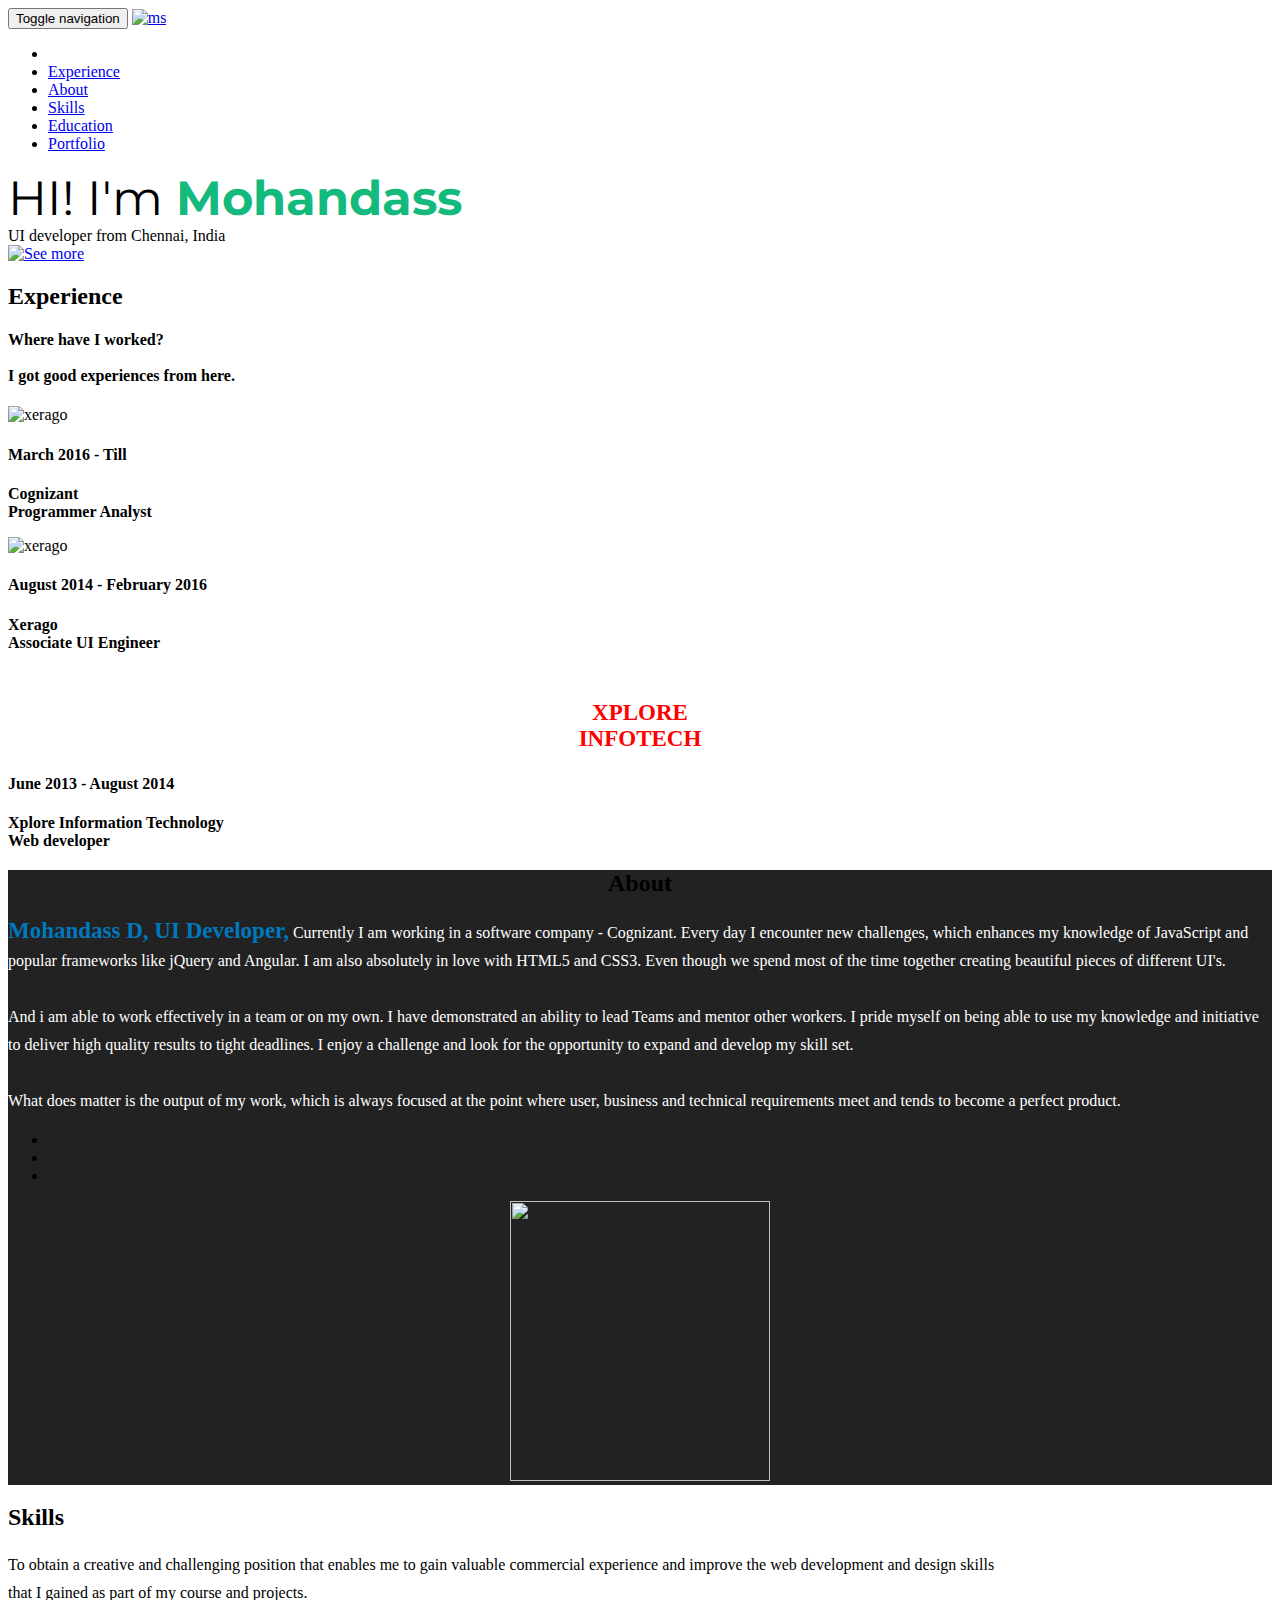
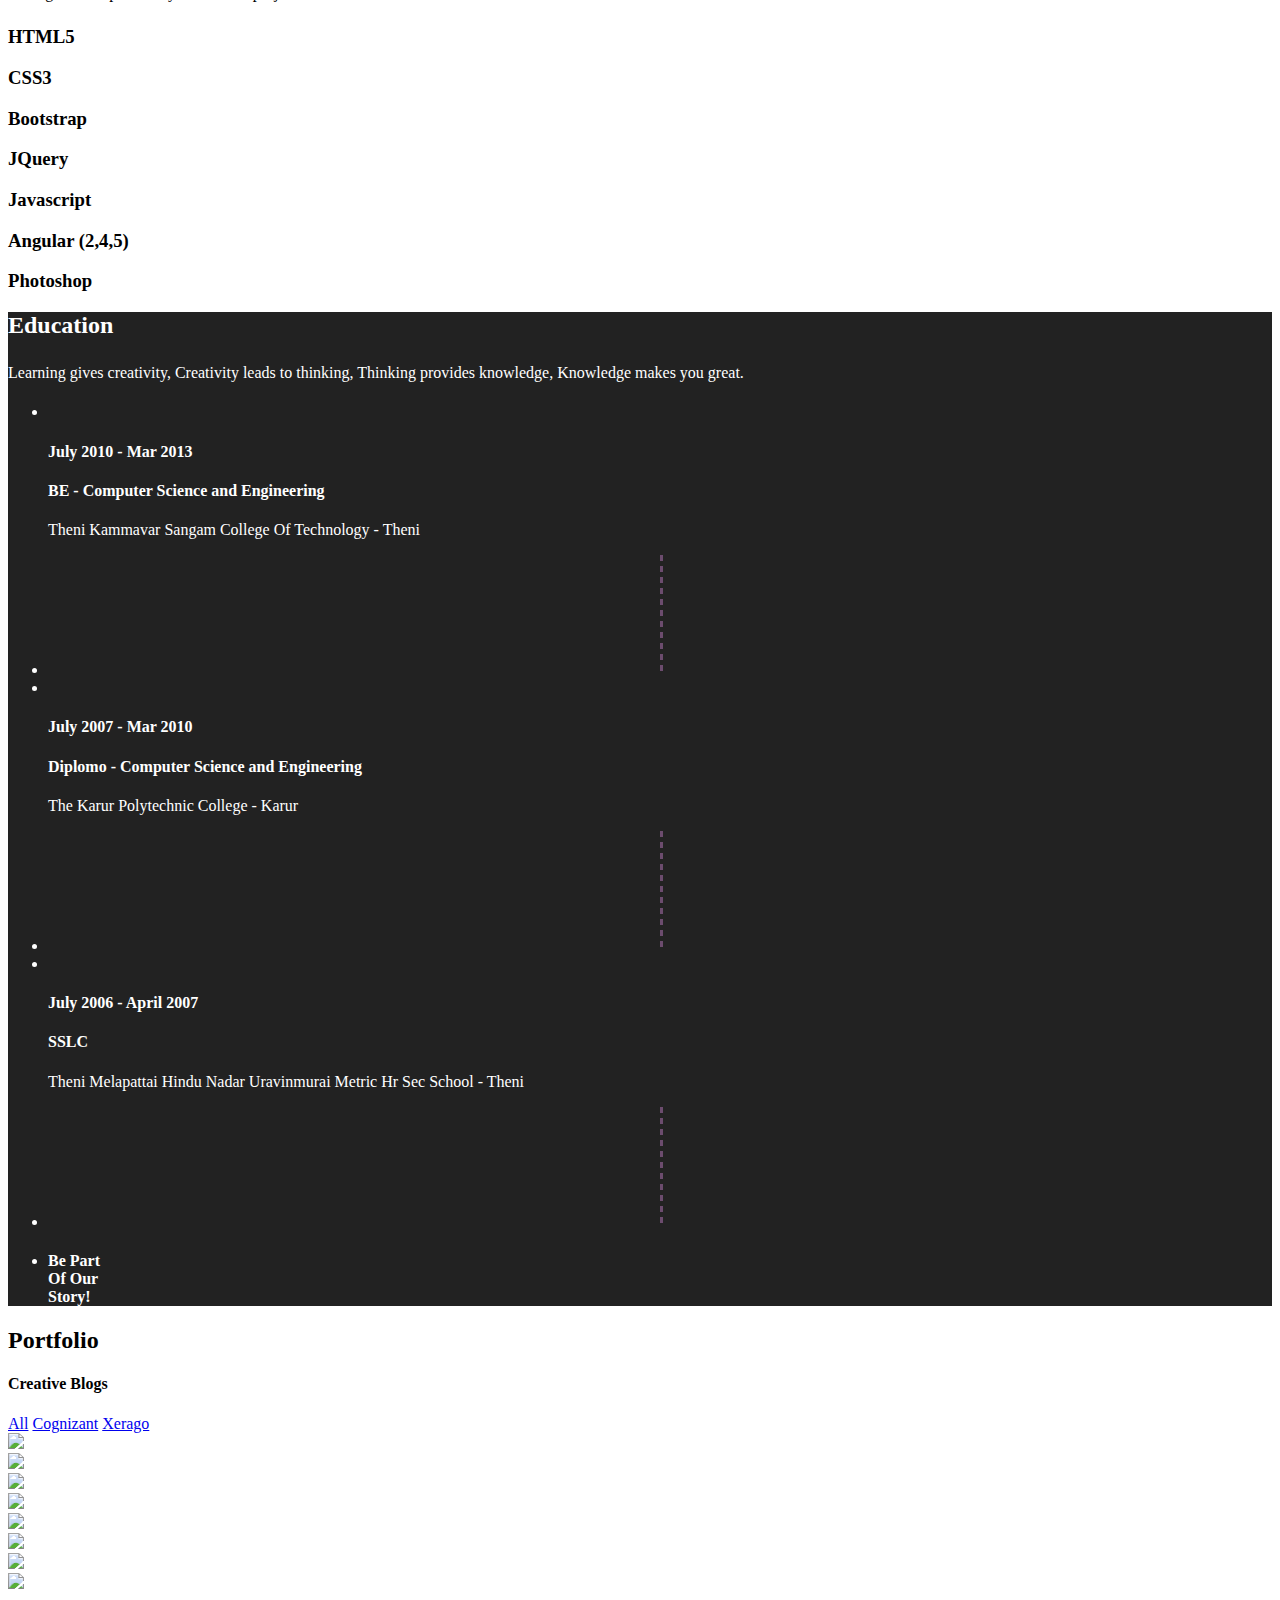
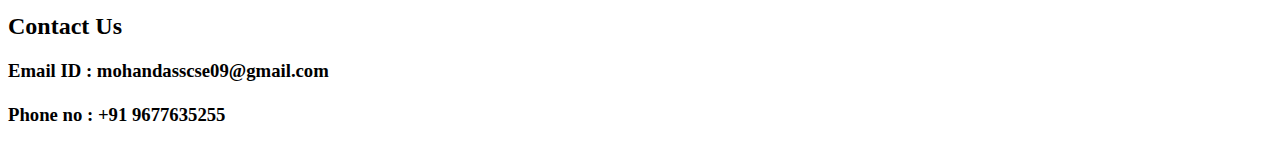
==== index.htm @ ac77c025 "Add files via upload" ====
<!DOCTYPE html>
<html lang="en">
<head>
	<meta charset="utf-8">
    <meta http-equiv="X-UA-Compatible" content="IE=edge">
    <meta name="viewport" content="width=device-width, initial-scale=1">
    <meta name="description" content="">
    <meta name="author" content="">

    <title>Mohandass UI Developer</title>
	<!-- Bootstrap Core CSS -->
    <link href="css/bootstrap.min.css" rel="stylesheet">
	
    <!-- Custom CSS -->
	<link rel="stylesheet" href="css/progress.css">
	<script src="http://code.jquery.com/jquery-2.1.4.min.js"></script>
	<link rel="stylesheet" href="css/animate.min.css">
	<link href="css/agency.css" rel="stylesheet">
	<link href="css/demo-page.css" rel="stylesheet" media="all">
	<link href="css/hover.css" rel="stylesheet" media="all">
	<link href="css/devices.css" rel="stylesheet" media="all">
	<link href="http://www.jqueryscript.net/css/jquerysctipttop.css" rel="stylesheet" type="text/css">
	<link href="https://fonts.googleapis.com/css?family=Righteous" rel="stylesheet">
	<link href="https://fonts.googleapis.com/css?family=Itim" rel="stylesheet">
	<link href="https://fonts.googleapis.com/css?family=Damion" rel="stylesheet">
	
	<!-- Custom Fonts -->
    <link href="font-awesome/css/font-awesome.min.css" rel="stylesheet" type="text/css">
	<link href="https://fonts.googleapis.com/icon?family=Material+Icons" rel="stylesheet">
    <link href="https://fonts.googleapis.com/css?family=Montserrat:400,700" rel="stylesheet" type="text/css">
    <link href='https://fonts.googleapis.com/css?family=Kaushan+Script' rel='stylesheet' type='text/css'>
    <link href='https://fonts.googleapis.com/css?family=Droid+Serif:400,700,400italic,700italic' rel='stylesheet' type='text/css'>
    <link href='https://fonts.googleapis.com/css?family=Roboto+Slab:400,100,300,700' rel='stylesheet' type='text/css'>
	<script type="text/javascript" src="js/easyin.js"></script>
	<script type="text/javascript" src="js/vivus.js"></script>
	
	
    <!-- HTML5 Shim and Respond.js IE8 support of HTML5 elements and media queries -->
    <!-- WARNING: Respond.js doesn't work if you view the page via file:// -->
    <!--[if lt IE 9]>
        <script src="https://oss.maxcdn.com/libs/html5shiv/3.7.0/html5shiv.js"></script>
        <script src="https://oss.maxcdn.com/libs/respond.js/1.4.2/respond.min.js"></script>
    <![endif]-->
	
	<style>
	
	</style>


</head>

<body id="page-top" class="index">
<div class="ptBg"></div>
    <!-- Navigation -->
    <nav class="navbar navbar-default navbar-fixed-top">
        <div class="container">
            <!-- Brand and toggle get grouped for better mobile display -->
            <div class="navbar-header page-scroll">
                <button type="button" class="navbar-toggle" data-toggle="collapse" data-target="#bs-example-navbar-collapse-1">
                    <span class="sr-only">Toggle navigation</span>
                    <span class="icon-bar"></span>
                    <span class="icon-bar"></span>
                    <span class="icon-bar"></span>
                </button>
                <a class="navbar-brand page-scroll" href="#page-top"><img src="img/logos/Ms_logo.png" alt="ms" title="ms" width="100" height="60"/></a>
            </div>

            <!-- Collect the nav links, forms, and other content for toggling -->
            <div class="collapse navbar-collapse" id="bs-example-navbar-collapse-1">
                <ul class="nav navbar-nav navbar-right">
                    <li class="hidden">
                        <a href="#page-top"></a>
                    </li>
                    <li>
                        <a class="page-scroll hvr-underline-from-center" href="#Experience" title="Experience">Experience</a>
                    </li>
					<li>
                        <a class="page-scroll hvr-underline-from-center" href="#about" title="About">About</a>
                    </li>
					<li>
                        <a class="page-scroll hvr-underline-from-center" href="#Skills" title="Skills">Skills</a>
                    </li>
					<li>
						<a class="page-scroll hvr-underline-from-center" href="#education" title="Education">Education</a>
                    </li>
                    <li>
                        <a class="page-scroll hvr-underline-from-center" href="#portfolio" title="Portfolio">Portfolio</a>
                    </li>
                  <!--   <li>
                        <a class="page-scroll hvr-underline-from-center" href="#contact" title="Contact">Contact</a>
                    </li> -->
                </ul>
            </div>
            <!-- /.navbar-collapse -->
        </div>
        <!-- /.container-fluid -->
    </nav>

    <!-- Header -->
    <header>
	
        <div class="container">
            <div class="intro-text">
				 <!-- <div class="intro-lead-in"><img src="img/dassphoto.jpg" class="img-circle" width="250" height="245"></div> -->
               <div class="intro-lead-in printani" style="font-size:48px;font-family: Montserrat,Helvetica Neue,Helvetica,Arial,sans-serif;">HI! I'm <span style="color:#14B97D;font-weight:bold;">Mohandass</span></div>
				
			
			 <div class="intro-heading printani">UI developer from Chennai, India</div>
              <a href="#Experience" class="hvr-shutter-out-horizontal" title="See more" ><img src="img/double.png" alt="See more" title="See more" width="25" height="25" class="animated infinite bounce"/></a>
				
            </div>
		 </div>
    </header>

    <!-- Experience Section -->
    <section id="Experience">
        <div class="container">
            <div class="row">
                <div class="col-lg-12 text-center  wow slideInUp">
                    <h2 class="section-heading hvr-underline-from-left ">Experience</h2>
					<h4 class="section-subheading text-muted" style="font-size:16px;">Where have I worked? <br/><br/>I got good experiences from here.</h4>
					
				
                </div>
            </div>
            <div class="row text-center margintop">
				 <div class="col-md-4  wow slideInUp slide_exp" style="">
                    <div class="xerago_logo">
						<img src="img/cognizant.jpg" alt="xerago" width="300" height="180px" class="img-circle"/>
					</div>
					<h4 class="service-heading">March 2016 - Till </h4>
					<p class="text-muted hvr-grow-shadow hvr-underline-from-left"><strong>Cognizant<br/>Programmer Analyst</strong></p>
                  <!--   <p class="text-muted">No risk analytics. No supply chain analytics. No financial analytics. Xerago does customer analytics and customer analytics ONLY.</p> -->
                </div>
                <div class="col-md-4 wow slideInUp slide_exp">
					<div class="xerago_logo">
						<img src="img/xerago.jpg" alt="xerago" width="300" class="img-circle"/>
					</div>
                    <!-- <span class="fa-stack fa-4x">
                       <img src="img/xerago.jpg" alt="" width="180" height="180"/>
                    </span> -->
                    <h4 class="service-heading">August 2014 - February 2016</h4>
					<p class="text-muted hvr-grow-shadow hvr-underline-from-left"><strong>Xerago<br/>Associate UI Engineer</strong></p>
                    <!-- <p class="text-muted">No risk analytics. No supply chain analytics. No financial analytics. Xerago does customer analytics and customer analytics ONLY.</p> -->
                </div>
                <div class="col-md-4 wow slideInUp slide_exp">
					<div class="xeplote_logo">
                       <h3 align="middle" style="color: red;font-size:23px;margin-top:48px;"> XPLORE<br/> INFOTECH</h3>
					</div>
                    <h4 class="service-heading">June 2013 - August 2014</h4>
					<p class="text-muted hvr-grow-shadow hvr-underline-from-left"><strong>Xplore Information Technology<br/>Web developer</strong></p>
					
                 <!--    <p class="text-muted ">Xplore Infotech a premier Software Development & IT services aims at providing a full range of high quality, cost-effective information technology solutions to businesses at global level.</p> -->
                </div>
               
            </div>
        </div>
    </section>
	
	<!-- About Section -->
    <section id="about" style="background:#222222">
        <div class="container">
            <div class="row" style="text-align:center;">
			 <h2 class="section-heading hvr-underline-from-left ">About</h2>
                <div class="col-lg-12 text-center  wow slideInUp margintop">
                   
                   <!--  <h3 class="section-subheading text-muted text_meniwor">I Love designing and developing websites as much I love to traveling. I have been working in the field for 2.6 years &amp; would Love to help you take your product to the next level.</h3> -->
					
					<div class="col-md-8">
					<p class="section_develope" style="font-size:16px;line-height: 28px;text-align:left;color:#fff">
						<!-- <span style="font-size:25px;">I'm <span style="color:#14B97D">Mohandass</span><span style="color:#E67E22"> D</span> <br/><span style="color:#14B97D">UI Developer from chennai, India</span><br/><br/></span> -->
						
						<span style="color:#0078bd;font-size:23px;font-weight:bold;">Mohandass D, </span><span style="color:#0078bd;font-size:23px;font-weight:bold;">UI Developer,</span> Currently I am working in a software company - Cognizant. Every day I encounter new challenges, which enhances my knowledge of JavaScript and popular frameworks like jQuery and Angular. I am also absolutely in love with HTML5 and CSS3. Even though we spend most of the time together creating beautiful pieces of different UI's.<br/><br/>
						
						And i am able to work effectively in a team or on my own. I have demonstrated an ability to lead Teams and mentor other workers. I pride myself on being able to use my knowledge and initiative to deliver high quality results to tight deadlines. I enjoy a challenge and look for the opportunity to expand and develop my skill set.<br/><br/>
						
						What does matter is the output of my work, which is always focused at the point where user, business and technical requirements meet and tends to become a perfect product.
					</p>
						<ul class="social_icon">
							<li><a href="https://www.facebook.com/mohandass" title="facebook" target="_blank"><span class="sprite facebook"></span></a></li>
							<li><a href="https://www.linkedin.com/in/mohan-dass-d-62b36ba0" title="linkedin" target="_blank"><span class="sprite linkedin"></span></a></li>
							<li><a href="" title="twitter"><span class="sprite twitter" target="_blank"></span></a></li>
						</ul>
					</div>
					<div class="col-md-4">
						<img src="img/moh.jpg" alt="" class="borderradius" width="260" height="280"/>
					</div>
                </div>
			</div>
            
        </div>
    </section>

	<!-- Skills Grid Section -->
	<section id="Skills" class="bg-light-gray">
		<div class="container">
			 <div class="row">
                <div class="col-lg-12 text-center  wow slideInUp">
                    <h2 class="section-heading hvr-underline-from-left">Skills</h2>
                    <p class="section_develope" style="font-size:16px;line-height: 28px;width:80%">
						To obtain a creative and challenging position that enables me to gain valuable commercial experience and improve the web development and design skills that I gained as part of my course and projects.
					</p>	
                </div>
            </div>
			
			<div class="row margintop">
				<div class="col-md-3 col-sm-3 wow slideInUp">
					<div class="skill" data-value="0.8"  data-size="150" data-thickness="15" data-animation-start-value="0" data-fill="{ &quot;color&quot;: &quot;#106E27&quot; }" data-reverse="true">
						<span></span>
						<h3>HTML5</h3>
					</div>
				</div>
				<div class="col-md-3 col-sm-3 wow slideInUp">
					<div class="skill" data-value="0.8"  data-size="150" data-thickness="15" data-animation-start-value="0" data-fill="{ &quot;color&quot;: &quot;#E67E22&quot; }" data-reverse="true">
						<span></span>
						<h3>CSS3</h3>
					</div>
				</div>
				
				<div class="col-md-3 col-sm-3 wow slideInUp">
					<div class="skill" data-value="0.8"  data-size="150" data-thickness="15" data-animation-start-value="0" data-fill="{ &quot;color&quot;: &quot;#FFC600&quot; }" data-reverse="true">
						<span></span>
						<h3>Bootstrap</h3>
					</div>
				</div>
				<div class="col-md-3 col-sm-3 wow slideInUp">
					<div class="skill" data-value="0.7"  data-size="150" data-thickness="15" data-animation-start-value="0" data-fill="{ &quot;color&quot;: &quot;#1D088F&quot; }" data-reverse="true">
						<span></span>
						<h3>JQuery</h3>
					</div>
				</div>
			
			</div>
			
			<div class="row margintop">
				<div class="col-md-3 col-sm-3 wow slideInUp">
					<div class="skill" data-value="0.6"  data-size="150" data-thickness="15" data-animation-start-value="0" data-fill="{ &quot;color&quot;: &quot;#8F2508&quot; }" data-reverse="true">
						<span></span>
						<h3>Javascript</h3>
					</div>
				</div>
				<div class="col-md-3 col-sm-3 wow slideInUp">
					<div class="skill" data-value="0.4"  data-size="150" data-thickness="15" data-animation-start-value="0" data-fill="{ &quot;color&quot;: &quot;#3498DB&quot; }" data-reverse="true">
						<span></span>
						<h3>Angular (2,4,5)</h3>
					</div>
				</div>
				<div class="col-md-3 col-sm-3 wow slideInUp">
					<div class="skill" data-value="0.4"  data-size="150" data-thickness="15" data-animation-start-value="0" data-fill="{ &quot;color&quot;: &quot;#807A7A&quot; }" data-reverse="true">
						<span></span>
						<h3>Photoshop</h3>
					</div>
				</div>
				
			</div>
		</div>
	</section>
	
	<!-- education Grid Section -->
	<section id="education" class="" style="background-color:#222222;color:#fff">
		<div class="container">
			 <div class="row">
                <div class="col-lg-12 text-center  wow slideInUp">
                    <h2 class="section-heading hvr-underline-from-left">Education</h2>
                    <p class="section_develope" style="font-size:16px;line-height: 28px;color:#fff">
						Learning gives creativity, Creativity leads to thinking, Thinking provides knowledge, Knowledge makes you great.
					</p>	
                </div>
            </div>
			
			<div class="row margintop">
                <div class="col-lg-12">
                    <ul class="timeline">
                        <li class="">
                            <div class="timeline-image time_deg">
                                <img class="img-circle img-responsive tilt pic" src="img/degicons/online-degree-value2.gif" alt="">
								
                            </div>
                            <div class="timeline-panel">
                                <div class="timeline-heading">
                                    <h4>July 2010 - Mar 2013</h4>
                                    <h4 class="subheading">BE - Computer Science and Engineering</h4>
                                </div>
                                <div class="timeline-body">
									<p class="text-muted">Theni Kammavar Sangam College Of Technology - Theni</p>
									
                               
									
                                </div>
                            </div>
                        </li>
						
						<li class="">
							<svg id ="custom_svg" height="120" width="50" style="margin-left:50%"> 
							 <line x1="0" y1="0" x2="0" y2="120" stroke-dasharray="6, 5" style="stroke:rgb(108, 76, 110);stroke-width:6;" />
							  Sorry, your browser does not support inline SVG. 
									
							</svg>
						</li>
						
				
                        <li class="timeline-inverted">
                            <div class="timeline-image time_second">
                                <img class="img-circle img-responsive tilt pic" src="img/degicons/index1.jpg" alt="">
								
                            </div>
                            <div class="timeline-panel">
                                <div class="timeline-heading">
                                    <h4>July 2007 - Mar 2010</h4>
                                    <h4 class="subheading">Diplomo - Computer Science and Engineering</h4>
                                </div>
                                <div class="timeline-body">
									<p class="text-muted">The Karur Polytechnic College - Karur</p>
							
                                </div>
                            </div>
                        </li>
						
						<li class="">
							<svg id ="custom_svg1" height="120" width="50" style="margin-left:50%"> 
							 <line x1="0" y1="0" x2="0" y2="120" stroke-dasharray="6, 5" style="stroke:rgb(108, 76, 110);stroke-width:6;" />
							  Sorry, your browser does not support inline SVG. 
									
							</svg>
						</li>
						
                        <li class="">
                            <div class="timeline-image time_third">
                                <img class="img-circle img-responsive tilt pic" src="img/degicons/student.png" alt=""> 
							   
                            </div>
                            <div class="timeline-panel">
                                <div class="timeline-heading">
                                    <h4>July 2006 - April 2007</h4>
                                    <h4 class="subheading">SSLC </h4>
                                </div>
                                <div class="timeline-body">
									<p class="text-muted">Theni Melapattai Hindu Nadar Uravinmurai Metric Hr Sec School - Theni</p>
								
                                </div>
                            </div>
                        </li>
						
						<li class="">
							<svg id ="custom_svg2" height="120" width="50" style="margin-left:50%"> 
							 <line x1="0" y1="0" x2="0" y2="120" stroke-dasharray="6, 5" style="stroke:rgb(108, 76, 110);stroke-width:6;" />
							  Sorry, your browser does not support inline SVG. 
									
							</svg>
						</li>
                     
                        <li class="timeline-inverted">
                            <div class="timeline-image">
									<h4>Be Part
                                    <br>Of Our
                                    <br>Story!</h4>
                            </div>
                        </li>
                    </ul>
                </div>
            </div>
		</div>
	</section>
	
    <!-- Portfolio Grid Section -->
    <section id="portfolio" class="bg-light-gray">
        <div class="container">
            <div class="row">
                <div class="col-lg-12 text-center wow slideInUp">
                    <h2 class="section-heading hvr-underline-from-left ">Portfolio</h2>
                   
					<h4 class="section-subheading text-muted" style="font-size:16px;">Creative Blogs</h4>
                </div>
            </div>
            <div class="row margintop wow slideInUp">
				<div class="filter" > 
					<a href="#all" class="activefilter">All</a> 
					<a href="#Cognizant">Cognizant</a>
					<a href="#Xerago">Xerago</a> 
				<!--<a href="#animals">Animals</a>  -->
				</div>
					 
					<div class="gallery wow slideInUp"> 
							<div class="col-md-4">
							<a href="https://www.partnersinparkinsons.org/" class="Cognizant wow slideInUp" target="_blank"><img src="img/portfolio/parkinsons.png"></a> 
							</div>
							<div class="col-md-4">
							<a href="http://www.duodopa.co.uk/" class="Cognizant wow slideInUp" target="_blank"><img src="img/portfolio/duodopa.png"></a>
							</div>
							<div class="col-md-4">
							<a href="https://duopa.com/" class="Cognizant wow slideInUp" target="_blank"><img src="img/portfolio/duopa.png"></a> 
							</div>
							<div class="col-md-4">
							<a href="http://www.citibank.ae/uae/special-offer/index.htm" class="Xerago wow slideInUp" target="_blank"><img src="img/portfolio/uae_special-offe.jpg"></a>
							</div>
							<div class="col-md-4">
							<a href="https://www.online.citibank.co.in/" class="Xerago wow slideInUp" target="_blank"><img src="img/portfolio/citiindiahomepage.png"></a>
							</div>
							<div class="col-md-4">
							<a href="https://www.online.citibank.co.in/portal/newgen/cards/tab/apply-now.htm" class="Xerago wow slideInUp" target="_blank"><img src="img/portfolio/citibankccpage.png"></a> 
							</div>
							<div class="col-md-4">
							<a href="http://servion.com/" class="Xerago wow slideInUp" target="_blank"><img src="img/portfolio/servion.png"></a>
							</div>
							<div class="col-md-4">
							<a href="https://www.xerago.com/" class="Xerago wow slideInUp" target="_blank"><img src="img/portfolio/xerago.png"></a> 
							</div>
					</div>
            </div>
        </div>
		
	</section>

    <!-- Contact Section -->
    <section id="contact">
        <div class="container">
            <div class="row">
                <div class="col-lg-12 text-center  wow slideInUp">
                    <h2 class="section-heading hvr-underline-from-left">Contact Us</h2>
                    <h3 class="section-subheading text-muted text_colo_muted">
						Email ID : mohandasscse09@gmail.com <br/>
					<br/>Phone no : +91 9677635255<br/> 
					
					</h3>
				
					
                </div>
            </div>
       
        </div>
		
    </section>

    <!-- jQuery -->
    <script src="js/jquery.js"></script>

    <!-- Bootstrap Core JavaScript -->
    <script src="js/bootstrap.min.js"></script>

    <!-- Plugin JavaScript -->
    <script src="http://cdnjs.cloudflare.com/ajax/libs/jquery-easing/1.3/jquery.easing.min.js"></script>
    <script src="js/classie.js"></script>
    <script src="js/cbpAnimatedHeader.js"></script>

    <!-- Contact Form JavaScript -->
    <script src="js/jqBootstrapValidation.js"></script>
    <script src="js/contact_me.js"></script>

    <!-- Custom Theme JavaScript -->
    <script src="js/agency.js"></script>
	<script src="js/progress.js"></script>
	<script src="js/scripts.js"></script>
	<script src="js/wow.min.js"></script>
	<link href="css/jquery.bxslider.css" rel="stylesheet">
	<script src="js/jquery.bxslider.js"></script>
	<script src="js/jquery.bxslider.min.js"></script>
	
	<script type="text/javascript">
		$('.bxslider').bxSlider({
		minSlides: 2,
		maxSlides: 2,
		slideWidth: 360,
		slideMargin: 10
		});
		
		$(document).ready(function(){

			var highestBox = 0;
				$('.text-center .slide_exp').each(function(){  
						if($(this).height() > highestBox){  
						highestBox = $(this).height();  
				}
			});    
			$('.text-center .slide_exp').height(highestBox);

			});

			$('.filter a').click(function(e) {
			  e.preventDefault();
			  var a = $(this).attr('href');
			  $(this).addClass("activefilter").siblings().removeClass("activefilter");
			  
			  a = a.substr(1);
			  $('.gallery a').each(function() {
				if (!$(this).hasClass(a) && a != 'all')
				  $(this).addClass('hide');
				else
				  $(this).removeClass('hide');
			  });

			});

			
			
			new Vivus('custom_svg', {duration: 200});
			new Vivus('custom_svg1', {duration: 200});
			new Vivus('custom_svg2', {duration: 200});

	</script>

</body>

</html>
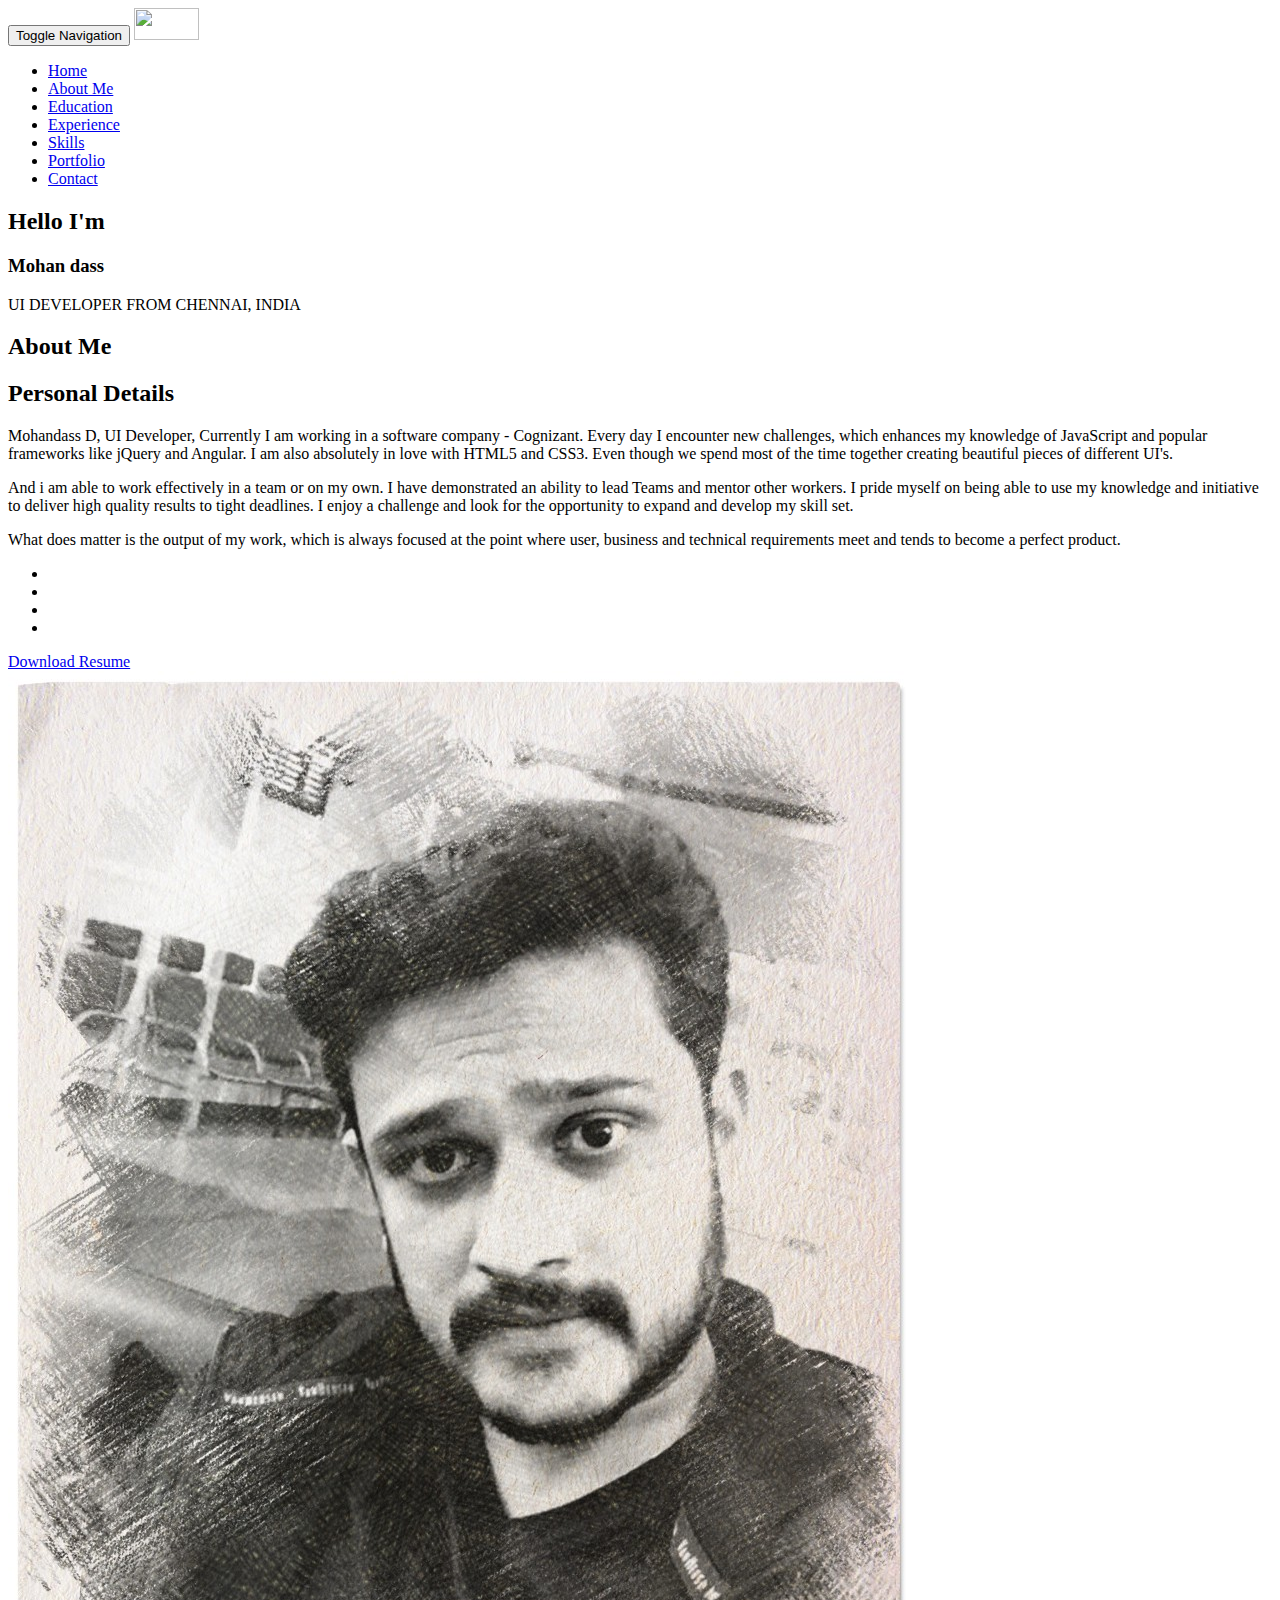
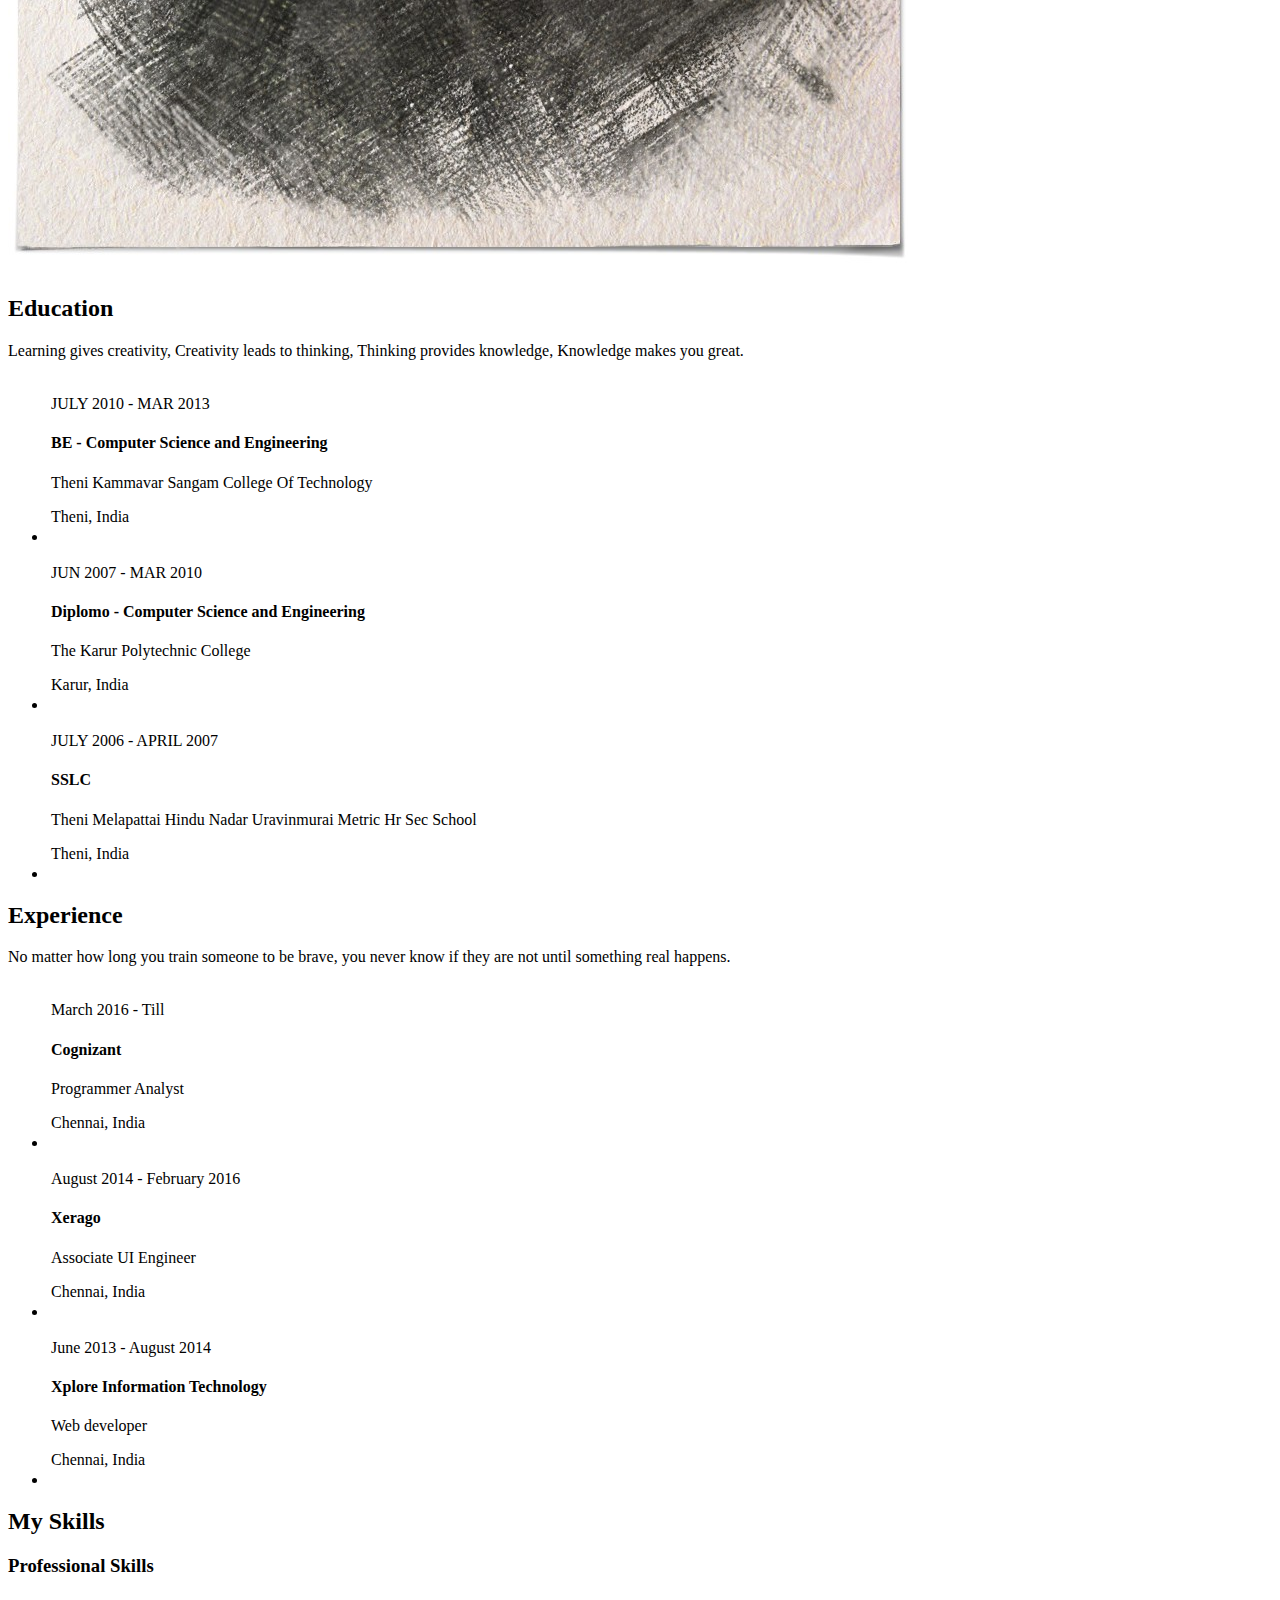
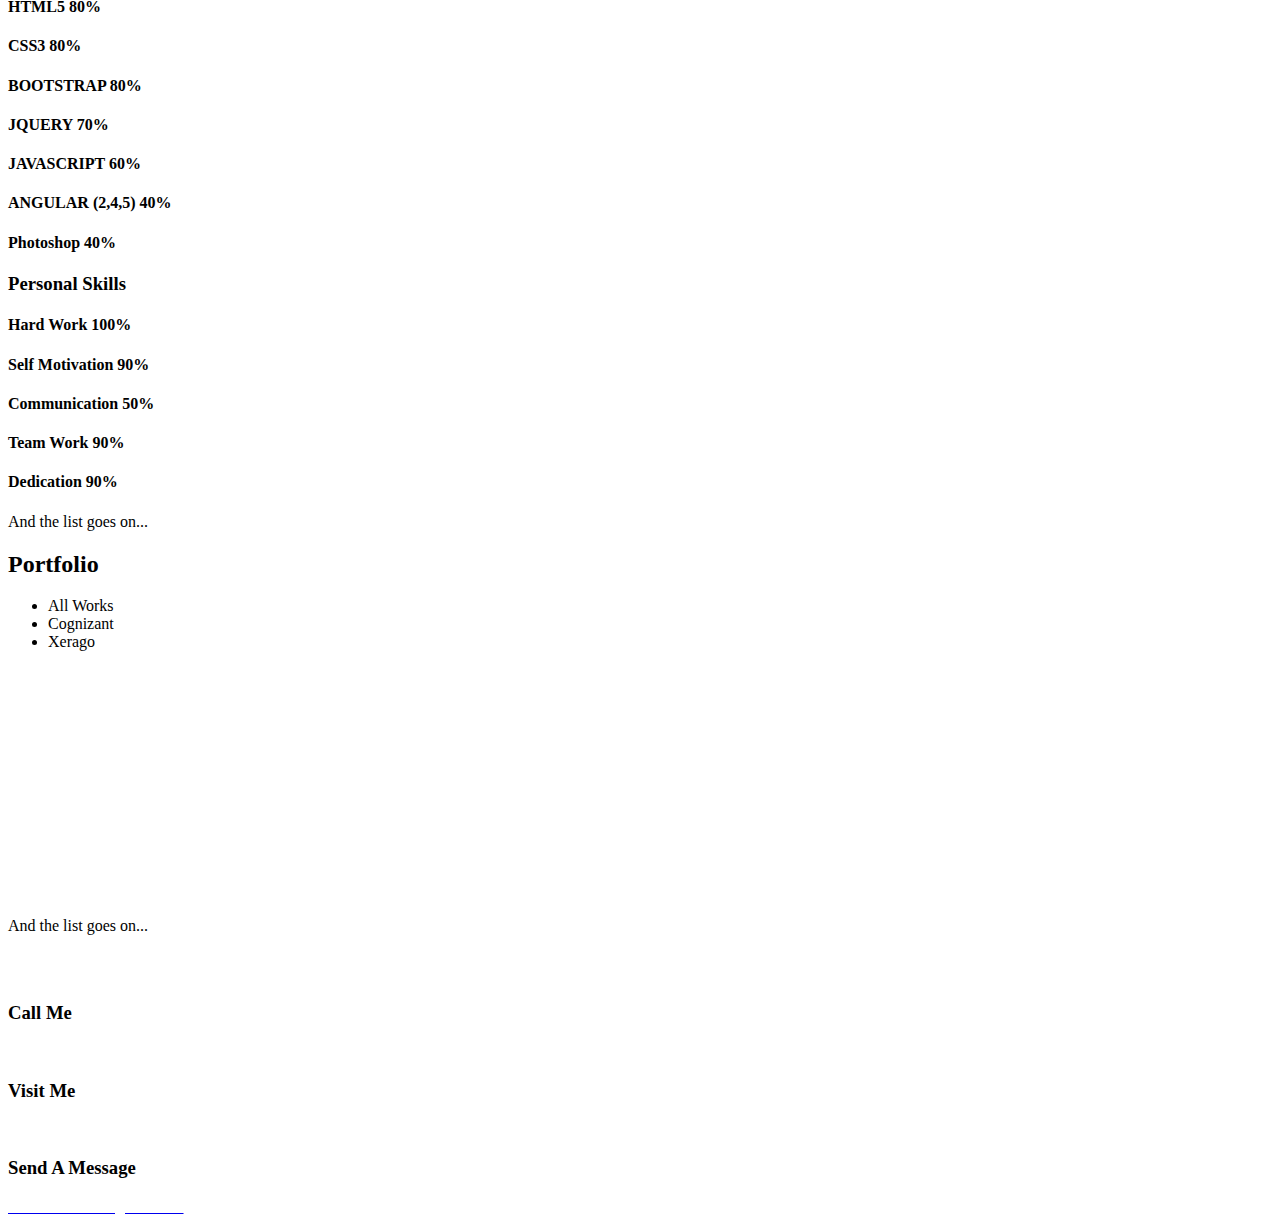
==== commit ac9779ca: "Update index.htm" ====
--- a/index.htm
+++ b/index.htm
@@ -1,503 +1,822 @@
+
 <!DOCTYPE html>
-<html lang="en">
+<html dir="ltr" lang="en">
 <head>
-	<meta charset="utf-8">
+    <meta charset="utf-8">
     <meta http-equiv="X-UA-Compatible" content="IE=edge">
     <meta name="viewport" content="width=device-width, initial-scale=1">
-    <meta name="description" content="">
-    <meta name="author" content="">
-
-    <title>Mohandass UI Developer</title>
-	<!-- Bootstrap Core CSS -->
-    <link href="css/bootstrap.min.css" rel="stylesheet">
-	
-    <!-- Custom CSS -->
-	<link rel="stylesheet" href="css/progress.css">
-	<script src="http://code.jquery.com/jquery-2.1.4.min.js"></script>
-	<link rel="stylesheet" href="css/animate.min.css">
-	<link href="css/agency.css" rel="stylesheet">
-	<link href="css/demo-page.css" rel="stylesheet" media="all">
-	<link href="css/hover.css" rel="stylesheet" media="all">
-	<link href="css/devices.css" rel="stylesheet" media="all">
-	<link href="http://www.jqueryscript.net/css/jquerysctipttop.css" rel="stylesheet" type="text/css">
-	<link href="https://fonts.googleapis.com/css?family=Righteous" rel="stylesheet">
-	<link href="https://fonts.googleapis.com/css?family=Itim" rel="stylesheet">
-	<link href="https://fonts.googleapis.com/css?family=Damion" rel="stylesheet">
-	
-	<!-- Custom Fonts -->
-    <link href="font-awesome/css/font-awesome.min.css" rel="stylesheet" type="text/css">
-	<link href="https://fonts.googleapis.com/icon?family=Material+Icons" rel="stylesheet">
-    <link href="https://fonts.googleapis.com/css?family=Montserrat:400,700" rel="stylesheet" type="text/css">
-    <link href='https://fonts.googleapis.com/css?family=Kaushan+Script' rel='stylesheet' type='text/css'>
-    <link href='https://fonts.googleapis.com/css?family=Droid+Serif:400,700,400italic,700italic' rel='stylesheet' type='text/css'>
-    <link href='https://fonts.googleapis.com/css?family=Roboto+Slab:400,100,300,700' rel='stylesheet' type='text/css'>
-	<script type="text/javascript" src="js/easyin.js"></script>
-	<script type="text/javascript" src="js/vivus.js"></script>
-	
-	
-    <!-- HTML5 Shim and Respond.js IE8 support of HTML5 elements and media queries -->
-    <!-- WARNING: Respond.js doesn't work if you view the page via file:// -->
+
+    <!-- ==== Document Title ==== -->
+    <title>Mohandass - UI Developer</title>
+    
+    <!-- ==== Document Meta ==== -->
+    <meta name="keywords" content="personal portfolio">
+
+    <!-- ==== Favicon ==== -->
+    <link rel="icon" href="img/Ms_logo.png" type="image/png" sizes="50x20">
+
+    <!-- ==== Google Font ==== -->
+    <link rel="stylesheet" href="https://fonts.googleapis.com/css?family=Roboto:300,400,500,700%7CRoboto+Condensed:300,400,700">
+    
+    <!-- ==== Plugins Bundle ==== -->
+    <link rel="stylesheet" href="css/plugins.min.css">
+    
+    <!-- ==== Main Stylesheet ==== -->
+    <link rel="stylesheet" href="css/style.min.css">
+    
+    <!-- ==== Responsive Stylesheet ==== -->
+    <link rel="stylesheet" href="css/responsive-style.min.css">
+    
+    <!-- ==== Color Scheme Stylesheet ==== -->
+    <link rel="stylesheet" href="css/color-1.css" id="changeColorScheme">
+    
+    <!-- ==== Custom Stylesheet ==== -->
+    <link rel="stylesheet" href="css/custom.css">
+
+    <!-- ==== HTML5 Shim and Respond.js IE8 support of HTML5 elements and media queries ==== -->
     <!--[if lt IE 9]>
         <script src="https://oss.maxcdn.com/libs/html5shiv/3.7.0/html5shiv.js"></script>
         <script src="https://oss.maxcdn.com/libs/respond.js/1.4.2/respond.min.js"></script>
     <![endif]-->
-	
-	<style>
-	
-	</style>
-
-
 </head>
-
-<body id="page-top" class="index">
-<div class="ptBg"></div>
-    <!-- Navigation -->
-    <nav class="navbar navbar-default navbar-fixed-top">
-        <div class="container">
-            <!-- Brand and toggle get grouped for better mobile display -->
-            <div class="navbar-header page-scroll">
-                <button type="button" class="navbar-toggle" data-toggle="collapse" data-target="#bs-example-navbar-collapse-1">
-                    <span class="sr-only">Toggle navigation</span>
-                    <span class="icon-bar"></span>
-                    <span class="icon-bar"></span>
-                    <span class="icon-bar"></span>
-                </button>
-                <a class="navbar-brand page-scroll" href="#page-top"><img src="img/logos/Ms_logo.png" alt="ms" title="ms" width="100" height="60"/></a>
+<body data-spy="scroll" data-target="#headerNav" data-offset="100">
+
+    <!-- Preloader Start -->
+    <div id="preloader" class="bg-primary">
+        <div class="preloader--spinner"></div>
+    </div>
+    <!-- Preloader End -->
+
+    <!-- Wrapper Start -->
+    <div class="wrapper">
+        <!-- Header Section Start -->
+        <header id="header" class="header--section">
+            <!-- Header Navbar Start -->
+            <nav class="header--navbar navbar">
+                <div class="container">
+                    <div class="navbar-header">
+                        <button type="button" class="navbar-toggle collapsed" data-toggle="collapse" data-target="#headerNav">
+                            <span class="sr-only">Toggle Navigation</span>
+                            <span class="icon-bar"></span>
+                            <span class="icon-bar"></span>
+                            <span class="icon-bar"></span>
+                        </button>
+
+                        <!-- Logo Start -->
+                        <a href="index.html" class="navbar-brand">
+                            <span class="vc--parent">
+                                <span class="vc--child">
+                                    <img src="img/Logopink.png" alt="" width="65" height="32">
+                                </span>
+                            </span>
+                        </a>
+                        <!-- Logo End -->
+                    </div>
+
+                    <div id="headerNav" class="navbar-collapse collapse">
+                        <!-- Header Nav Links Start -->
+                        <ul class="header--nav-links ff--primary nav navbar-right">
+                            <li class="active"><a href="#header" data-trigger="scroll">Home</a></li>
+                            <li><a href="#aboutme" data-trigger="scroll">About Me</a></li>
+							<li><a href="#education" data-trigger="scroll">Education</a></li>
+							<li><a href="#experience" data-trigger="scroll">Experience</a></li>
+							<li><a href="#skills" data-trigger="scroll">Skills</a></li>
+							<li><a href="#portfolio" data-trigger="scroll">Portfolio</a></li>
+							<li><a href="#contact" data-trigger="scroll">Contact</a></li>
+                        </ul>
+                        <!-- Header Nav Links End -->
+                    </div>
+                </div>
+            </nav>
+            <!-- Header Navbar End -->
+        </header>
+        <!-- Header Section End -->
+		<!-- Banner Section Start -->
+        <section id="banner" class="banner--section" data-bg-parallax="img/mohandass.jpg" data-overlay="0.8">
+            <div class="vc--parent">
+                <div class="vc--child">
+                    <div class="container">
+                        <div class="row">
+                            <div class="col-md-8 col-md-offset-2">
+                                <!-- Banner Content Start -->
+                                <div class="banner--content text-center pt--160 pb--100">
+                                    <div class="title text-uppercase">
+                                        <h2 class="h3 text-white"><span class="text-primary">Hello</span> I'm</h2>
+                                    </div>
+
+                                    <div class="name text-uppercase">
+                                        <h3 class="h2 text-white">Mohan dass</h3>
+                                    </div>
+
+                                    <div class="role fs--18 fw--700 text-white">
+                                        <p>UI DEVELOPER FROM CHENNAI, INDIA</p>
+                                    </div>
+
+                                   <!--  <div class="desc">
+                                        <p>Lorem ipsum dolor sit amet, consectetur adipisicing elit. Alias ullam iure, libero assumenda mollitia, architecto voluptate, vel quasi voluptatibus, dolorum illum.</p>
+                                    </div>
+
+                                    <div class="action">
+                                        <a href="#" class="btn btn-default">Hire Me</a>
+                                        <a href="#" class="btn btn-white">My Works</a>
+                                    </div> -->
+                                </div>
+                                <!-- Banner Content End -->
+                            </div>
+                        </div>
+                    </div>
+                </div>
             </div>
-
-            <!-- Collect the nav links, forms, and other content for toggling -->
-            <div class="collapse navbar-collapse" id="bs-example-navbar-collapse-1">
-                <ul class="nav navbar-nav navbar-right">
-                    <li class="hidden">
-                        <a href="#page-top"></a>
-                    </li>
-                    <li>
-                        <a class="page-scroll hvr-underline-from-center" href="#Experience" title="Experience">Experience</a>
-                    </li>
-					<li>
-                        <a class="page-scroll hvr-underline-from-center" href="#about" title="About">About</a>
-                    </li>
-					<li>
-                        <a class="page-scroll hvr-underline-from-center" href="#Skills" title="Skills">Skills</a>
-                    </li>
-					<li>
-						<a class="page-scroll hvr-underline-from-center" href="#education" title="Education">Education</a>
-                    </li>
-                    <li>
-                        <a class="page-scroll hvr-underline-from-center" href="#portfolio" title="Portfolio">Portfolio</a>
-                    </li>
-                  <!--   <li>
-                        <a class="page-scroll hvr-underline-from-center" href="#contact" title="Contact">Contact</a>
-                    </li> -->
-                </ul>
+        </section>
+        <!-- Banner Section End -->
+		<!-- About Section Start -->
+        <section id="aboutme" class="section pt--100 pb--40">
+            <div class="container">
+                <!-- Section Title Start -->
+                <div class="section--title pb--60 text-center">
+                    <h2 class="h2 text-uppercase">About Me</h2>
+                </div>
+                <!-- Section Title End -->
+
+                <div class="row row--md-vc">
+                   
+                    
+                    <div class="col-md-7 pb--60">
+                        <!-- About Block Start -->
+                        <div class="about--block">
+                            <div class="title">
+                                <h2 class="h4 fw--700 text-uppercase">Personal Details</h2>
+                            </div>
+
+                            <div class="details pt--30 text-dark">
+                                <p>Mohandass D, UI Developer, Currently I am working in a software company - Cognizant. Every day I encounter new challenges, which enhances my knowledge of JavaScript and popular frameworks like jQuery and Angular. I am also absolutely in love with HTML5 and CSS3. Even though we spend most of the time together creating beautiful pieces of different UI's.</p>
+                            </div>
+
+                            <div class="details pt--30 text-dark">
+                                <p>And i am able to work effectively in a team or on my own. I have demonstrated an ability to lead Teams and mentor other workers. I pride myself on being able to use my knowledge and initiative to deliver high quality results to tight deadlines. I enjoy a challenge and look for the opportunity to expand and develop my skill set.</p>
+                            </div>
+                             <div class="details pt--30 text-dark">
+                                <p>What does matter is the output of my work, which is always focused at the point where user, business and technical requirements meet and tends to become a perfect product.
+                                </p>
+                            </div>
+                            <div class="social text-dark pt--30">
+                                <ul class="nav">
+                                    <li><a href="#"><span class="fa fa-facebook"></span></a></li>
+                                    <li><a href="#"><span class="fa fa-twitter"></span></a></li>
+                                    <li><a href="#"><span class="fa fa-google-plus"></span></a></li>
+                                    <li><a href="#"><span class="fa fa-linkedin"></span></a></li>
+                                </ul>
+                            </div>
+
+                            <div class="action pt--60">
+                                <a href="#" class="btn btn-default">Download Resume</a>
+                            </div>
+                        </div>
+                        <!-- About Block End -->
+                    </div>
+                     <div class="col-md-5 pb--60">
+                        <!-- Image Block Start -->
+                        <div class="img--block mohan_pic">
+                            <img src="img/moh.jpg" alt="">
+                        </div>
+                        <!-- Image Block End -->
+                    </div>
+                </div>
             </div>
-            <!-- /.navbar-collapse -->
-        </div>
-        <!-- /.container-fluid -->
-    </nav>
-
-    <!-- Header -->
-    <header>
-	
-        <div class="container">
-            <div class="intro-text">
-				 <!-- <div class="intro-lead-in"><img src="img/dassphoto.jpg" class="img-circle" width="250" height="245"></div> -->
-               <div class="intro-lead-in printani" style="font-size:48px;font-family: Montserrat,Helvetica Neue,Helvetica,Arial,sans-serif;">HI! I'm <span style="color:#14B97D;font-weight:bold;">Mohandass</span></div>
-				
-			
-			 <div class="intro-heading printani">UI developer from Chennai, India</div>
-              <a href="#Experience" class="hvr-shutter-out-horizontal" title="See more" ><img src="img/double.png" alt="See more" title="See more" width="25" height="25" class="animated infinite bounce"/></a>
-				
+        </section>
+        <!-- About Section End -->
+		<!-- Resume Section Start -->
+        <section id="education" class="section pt--100 pb--100">
+            <div class="container">
+                <!-- Section Title Start -->
+                <div class="section--title pb--60 text-center">
+                    <h2 class="h2 text-uppercase">Education</h2>
+                </div>
+                <!-- Section Title End -->
+
+                <!-- Timeline Block Start -->
+                <div class="timeline--block">
+                   
+                    <div class="sub-title">
+                        <p class="fs--16">Learning gives creativity, Creativity leads to thinking, Thinking provides knowledge, Knowledge makes you great.</p>
+                    </div>
+
+                    <!-- Timeline Items Start -->
+                    <ul class="timeline--items nav">
+                        <li>
+                            <!-- Timeline Item Start -->
+                            <div class="timeline--item">
+                                <div class="icon bg-default">
+                                    <i class="fa fa-graduation-cap"></i>
+                                </div>
+
+                                <table class="table" data-scroll-reveal="bottom">
+                                    <tr>
+                                        <td>
+                                            <p class="date bg-primary">JULY 2010 - MAR 2013</p>
+
+                                            <div class="bottom">
+                                                <h4 class="name h6 fw--700">BE - Computer Science and Engineering</h4>
+
+                                                <p class="institute ff--primary">Theni Kammavar Sangam College Of Technology</p>
+
+                                                <p class="location fs--12">Theni, India</p>
+                                            </div>
+                                        </td>
+                                        <!-- <td>
+                                            <div class="content">
+                                                <p>Lorem ipsum dolor sit amet, consectetur adipisicing elit. Tempora ad, officiis! Saepe amet beatae nihil, tempora, qui odio sapiente aliquid sit quia ipsa quae.</p>
+                                            </div>
+                                        </td> -->
+                                    </tr>
+                                </table>
+                            </div>
+                            <!-- Timeline Item End -->
+                        </li>
+                        <li>
+                            <!-- Timeline Item Start -->
+                            <div class="timeline--item">
+                                <div class="icon bg-default">
+                                    <i class="fa fa-graduation-cap"></i>
+                                </div>
+
+                                <table class="table" data-scroll-reveal="bottom">
+                                    <tr>
+                                        <td>
+                                            <p class="date bg-primary">JUN 2007 - MAR 2010</p>
+
+                                            <div class="bottom">
+                                                <h4 class="name h6 fw--700">Diplomo - Computer Science and Engineering</h4>
+
+                                                <p class="institute ff--primary">The Karur Polytechnic College</p>
+
+                                                <p class="location fs--12">Karur, India</p>
+                                            </div>
+                                        </td>
+                                      <!--   <td>
+                                            <div class="content">
+                                                <p>Lorem ipsum dolor sit amet, consectetur adipisicing elit. Tempora ad, officiis! Saepe amet beatae nihil, tempora, qui odio sapiente aliquid sit quia ipsa quae.</p>
+                                            </div>
+                                        </td> -->
+                                    </tr>
+                                </table>
+                            </div>
+                            <!-- Timeline Item End -->
+                        </li>
+                        <li>
+                            <!-- Timeline Item Start -->
+                            <div class="timeline--item">
+                                <div class="icon bg-default">
+                                    <i class="fa fa-graduation-cap"></i>
+                                </div>
+
+                                <table class="table" data-scroll-reveal="bottom">
+                                    <tr>
+                                        <td>
+                                            <p class="date bg-primary">JULY 2006 - APRIL 2007</p>
+
+                                            <div class="bottom">
+                                                <h4 class="name h6 fw--700">SSLC</h4>
+
+                                                <p class="institute ff--primary">Theni Melapattai Hindu Nadar Uravinmurai Metric Hr Sec School</p>
+
+                                                <p class="location fs--12">Theni, India</p>
+                                            </div>
+                                        </td>
+                                       <!--  <td>
+                                            <div class="content">
+                                                <p>Lorem ipsum dolor sit amet, consectetur adipisicing elit. Tempora ad, officiis! Saepe amet beatae nihil, tempora, qui odio sapiente aliquid sit quia ipsa quae.</p>
+                                            </div>
+                                        </td> -->
+                                    </tr>
+                                </table>
+                            </div>
+                            <!-- Timeline Item End -->
+                        </li>
+                        
+                    </ul>
+                    <!-- Timeline Items End -->
+                </div>
+                <!-- Timeline Block End -->
             </div>
-		 </div>
-    </header>
-
-    <!-- Experience Section -->
-    <section id="Experience">
-        <div class="container">
-            <div class="row">
-                <div class="col-lg-12 text-center  wow slideInUp">
-                    <h2 class="section-heading hvr-underline-from-left ">Experience</h2>
-					<h4 class="section-subheading text-muted" style="font-size:16px;">Where have I worked? <br/><br/>I got good experiences from here.</h4>
-					
-				
-                </div>
+        </section>
+        <!-- Resume Section End -->
+		<!-- Experience Section Start -->
+        <section id="experience" class="section pt--100 pb--100 bg-light">
+            <div class="container">
+				 <div class="section--title pb--60 text-center">
+                    <h2 class="h2 text-uppercase">Experience</h2>
+                </div>
+                <!-- Timeline Block Start -->
+                <div class="timeline--block">
+                  <!--   <div class="title">
+                        <h3 class="h5">Experience</h3>
+                    </div> -->
+
+                    <div class="sub-title">
+                        <p class="fs--16">No matter how long you train someone to be brave, you never know if they are not until something real happens.</p>
+                    </div>
+
+                    <!-- Timeline Items Start -->
+                    <ul class="timeline--items nav">
+                        <li>
+                            <!-- Timeline Item Start -->
+                            <div class="timeline--item">
+                                <div class="icon bg-light">
+                                    <i class="fa fa-briefcase"></i>
+                                </div>
+
+                                <table class="table" data-scroll-reveal="bottom">
+                                    <tr>
+                                        <td>
+                                            <p class="date bg-primary">March 2016 - Till</p>
+
+                                            <div class="bottom">
+                                                <h4 class="name h6 fw--700">Cognizant</h4>
+
+                                                <p class="institute ff--primary">Programmer Analyst</p>
+
+                                                <p class="location fs--12">Chennai, India</p>
+                                            </div>
+                                        </td>
+                                        <!-- <td>
+                                            <div class="content">
+                                                <p>Lorem ipsum dolor sit amet, consectetur adipisicing elit. Tempora ad, officiis! Saepe amet beatae nihil, tempora, qui odio sapiente aliquid sit quia ipsa quae.</p>
+                                            </div>
+                                        </td> -->
+                                    </tr>
+                                </table>
+                            </div>
+                            <!-- Timeline Item End -->
+                        </li>
+                        <li>
+                            <!-- Timeline Item Start -->
+                            <div class="timeline--item">
+                                <div class="icon bg-light">
+                                    <i class="fa fa-briefcase"></i>
+                                </div>
+
+                                <table class="table" data-scroll-reveal="bottom">
+                                    <tr>
+                                        <td>
+                                            <p class="date bg-primary">August 2014 - February 2016</p>
+
+                                            <div class="bottom">
+                                                <h4 class="name h6 fw--700">Xerago</h4>
+
+                                                <p class="institute ff--primary">Associate UI Engineer</p>
+
+                                                <p class="location fs--12">Chennai, India</p>
+                                            </div>
+                                        </td>
+                                      <!--   <td>
+                                            <div class="content">
+                                                <p>Lorem ipsum dolor sit amet, consectetur adipisicing elit. Tempora ad, officiis! Saepe amet beatae nihil, tempora, qui odio sapiente aliquid sit quia ipsa quae.</p>
+                                            </div>
+                                        </td> -->
+                                    </tr>
+                                </table>
+                            </div>
+                            <!-- Timeline Item End -->
+                        </li>
+                        <li>
+                            <!-- Timeline Item Start -->
+                            <div class="timeline--item">
+                                <div class="icon bg-light">
+                                    <i class="fa fa-briefcase"></i>
+                                </div>
+
+                                <table class="table" data-scroll-reveal="bottom">
+                                    <tr>
+                                        <td>
+                                            <p class="date bg-primary">June 2013 - August 2014</p>
+
+                                            <div class="bottom">
+                                                <h4 class="name h6 fw--700">Xplore Information Technology</h4>
+
+                                                <p class="institute ff--primary">Web developer</p>
+
+                                                <p class="location fs--12">Chennai, India</p>
+                                            </div>
+                                        </td>
+                                        <!-- <td>
+                                            <div class="content">
+                                                <p>Lorem ipsum dolor sit amet, consectetur adipisicing elit. Tempora ad, officiis! Saepe amet beatae nihil, tempora, qui odio sapiente aliquid sit quia ipsa quae.</p>
+                                            </div>
+                                        </td> -->
+                                    </tr>
+                                </table>
+                            </div>
+                            <!-- Timeline Item End -->
+                        </li>
+                       
+                         <!-- Timeline Item End -->
+                    </ul>
+                    <!-- Timeline Items End -->
+                </div>
+                <!-- Timeline Block End -->
             </div>
-            <div class="row text-center margintop">
-				 <div class="col-md-4  wow slideInUp slide_exp" style="">
-                    <div class="xerago_logo">
-						<img src="img/cognizant.jpg" alt="xerago" width="300" height="180px" class="img-circle"/>
-					</div>
-					<h4 class="service-heading">March 2016 - Till </h4>
-					<p class="text-muted hvr-grow-shadow hvr-underline-from-left"><strong>Cognizant<br/>Programmer Analyst</strong></p>
-                  <!--   <p class="text-muted">No risk analytics. No supply chain analytics. No financial analytics. Xerago does customer analytics and customer analytics ONLY.</p> -->
-                </div>
-                <div class="col-md-4 wow slideInUp slide_exp">
-					<div class="xerago_logo">
-						<img src="img/xerago.jpg" alt="xerago" width="300" class="img-circle"/>
-					</div>
-                    <!-- <span class="fa-stack fa-4x">
-                       <img src="img/xerago.jpg" alt="" width="180" height="180"/>
-                    </span> -->
-                    <h4 class="service-heading">August 2014 - February 2016</h4>
-					<p class="text-muted hvr-grow-shadow hvr-underline-from-left"><strong>Xerago<br/>Associate UI Engineer</strong></p>
-                    <!-- <p class="text-muted">No risk analytics. No supply chain analytics. No financial analytics. Xerago does customer analytics and customer analytics ONLY.</p> -->
-                </div>
-                <div class="col-md-4 wow slideInUp slide_exp">
-					<div class="xeplote_logo">
-                       <h3 align="middle" style="color: red;font-size:23px;margin-top:48px;"> XPLORE<br/> INFOTECH</h3>
-					</div>
-                    <h4 class="service-heading">June 2013 - August 2014</h4>
-					<p class="text-muted hvr-grow-shadow hvr-underline-from-left"><strong>Xplore Information Technology<br/>Web developer</strong></p>
-					
-                 <!--    <p class="text-muted ">Xplore Infotech a premier Software Development & IT services aims at providing a full range of high quality, cost-effective information technology solutions to businesses at global level.</p> -->
-                </div>
-               
+        </section>
+        <!-- Experience Section End -->
+		<!-- Skills Section Start -->
+        <section id="skills" class="section pt--100 pb--40" data-bg-img="img/skills-img/bg.jpg" data-overlay="0.7">
+            <div class="container">
+                <!-- Section Title Start -->
+                <div class="section--title pb--60 text-center">
+                    <h2 class="h2 text-white text-uppercase">My Skills</h2>
+                </div>
+                <!-- Section Title End -->
+
+                <div class="row">
+                    
+
+                    <div class="col-md-6 pb--60">
+                        <!-- Skills Items Start -->
+                        <div class="skills--items">
+                            <div class="skill--title text-uppercase">
+                                <h3 class="h4 text-white">Professional Skills</h3>
+                            </div>
+
+
+                             <!-- Skill Item Start -->
+                            <div class="skill--item">
+                                <h4 class="h6 fw--400 text-white text-uppercase clearfix">
+                                    <span class="skill--text">HTML5</span>
+                                    <span class="skill--count float--right">80%</span>
+                                </h4>
+
+                                <p class="skill--progress" style="width: 80%;" data-trigger="progress_bar"></p>
+                            </div>
+                            <!-- Skill Item End -->
+
+                             <!-- Skill Item Start -->
+                            <div class="skill--item">
+                                <h4 class="h6 fw--400 text-white text-uppercase clearfix">
+                                    <span class="skill--text">CSS3</span>
+                                    <span class="skill--count float--right">80%</span>
+                                </h4>
+
+                                <p class="skill--progress" style="width: 80%;" data-trigger="progress_bar"></p>
+                            </div>
+                            <!-- Skill Item End -->
+
+                             <!-- Skill Item Start -->
+                            <div class="skill--item">
+                                <h4 class="h6 fw--400 text-white text-uppercase clearfix">
+                                    <span class="skill--text">BOOTSTRAP</span>
+                                    <span class="skill--count float--right">80%</span>
+                                </h4>
+
+                                <p class="skill--progress" style="width: 80%;" data-trigger="progress_bar"></p>
+                            </div>
+                            <!-- Skill Item End -->
+                             <!-- Skill Item Start -->
+                            <div class="skill--item">
+                                <h4 class="h6 fw--400 text-white text-uppercase clearfix">
+                                    <span class="skill--text">JQUERY</span>
+                                    <span class="skill--count float--right">70%</span>
+                                </h4>
+
+                                <p class="skill--progress" style="width: 70%;" data-trigger="progress_bar"></p>
+                            </div>
+                            <!-- Skill Item End -->
+                             <!-- Skill Item Start -->
+                            <div class="skill--item">
+                                <h4 class="h6 fw--400 text-white text-uppercase clearfix">
+                                    <span class="skill--text">JAVASCRIPT</span>
+                                    <span class="skill--count float--right">60%</span>
+                                </h4>
+
+                                <p class="skill--progress" style="width: 60%;" data-trigger="progress_bar"></p>
+                            </div>
+                            <!-- Skill Item End -->
+                             <!-- Skill Item Start -->
+                            <div class="skill--item">
+                                <h4 class="h6 fw--400 text-white text-uppercase clearfix">
+                                    <span class="skill--text">ANGULAR (2,4,5)</span>
+                                    <span class="skill--count float--right">40%</span>
+                                </h4>
+
+                                <p class="skill--progress" style="width: 80%;" data-trigger="progress_bar"></p>
+                            </div>
+                            <!-- Skill Item End -->
+                            <!-- Skill Item Start -->
+                            <div class="skill--item">
+                                <h4 class="h6 fw--400 text-white text-uppercase clearfix">
+                                    <span class="skill--text">Photoshop</span>
+                                    <span class="skill--count float--right">40%</span>
+                                </h4>
+
+                                <p class="skill--progress" style="width: 40%;" data-trigger="progress_bar"></p>
+                            </div>
+                            <!-- Skill Item End -->
+                        </div>
+                        <!-- Skills Items End -->
+                    </div>
+                    <div class="col-md-6 pb--60">
+                        <!-- Skills Items Start -->
+                        <div class="skills--items">
+                            <div class="skill--title text-uppercase">
+                                <h3 class="h4 text-white">Personal Skills</h3>
+                            </div>
+
+                            <!-- Skill Item Start -->
+                            <div class="skill--item">
+                                <h4 class="h6 fw--400 text-white text-uppercase clearfix">
+                                    <span class="skill--text">Hard Work</span>
+                                    <span class="skill--count float--right">100%</span>
+                                </h4>
+
+                                <p class="skill--progress" style="width: 100%;" data-trigger="progress_bar"></p>
+                            </div>
+                            <!-- Skill Item End -->
+
+                            <!-- Skill Item Start -->
+                            <div class="skill--item">
+                                <h4 class="h6 fw--400 text-white text-uppercase clearfix">
+                                    <span class="skill--text">Self Motivation</span>
+                                    <span class="skill--count float--right">90%</span>
+                                </h4>
+
+                                <p class="skill--progress" style="width: 90%;" data-trigger="progress_bar"></p>
+                            </div>
+                            <!-- Skill Item End -->
+
+                            <!-- Skill Item Start -->
+                            <div class="skill--item">
+                                <h4 class="h6 fw--400 text-white text-uppercase clearfix">
+                                    <span class="skill--text">Communication</span>
+                                    <span class="skill--count float--right">50%</span>
+                                </h4>
+
+                                <p class="skill--progress" style="width: 50%;" data-trigger="progress_bar"></p>
+                            </div>
+                            <!-- Skill Item End -->
+
+                            <!-- Skill Item Start -->
+                            <div class="skill--item">
+                                <h4 class="h6 fw--400 text-white text-uppercase clearfix">
+                                    <span class="skill--text">Team Work</span>
+                                    <span class="skill--count float--right">90%</span>
+                                </h4>
+
+                                <p class="skill--progress" style="width: 90%;" data-trigger="progress_bar"></p>
+                            </div>
+                            <!-- Skill Item End -->
+
+                            <!-- Skill Item Start -->
+                            <div class="skill--item">
+                                <h4 class="h6 fw--400 text-white text-uppercase clearfix">
+                                    <span class="skill--text">Dedication</span>
+                                    <span class="skill--count float--right">90%</span>
+                                </h4>
+
+                                <p class="skill--progress" style="width: 90%;" data-trigger="progress_bar"></p>
+                            </div>
+                            <!-- Skill Item End -->
+                        </div>
+                        <!-- Skills Items End -->
+                    </div>
+                    
+                </div>
+                <p class="blink white"><span>And the list goes on...</span></p>
             </div>
-        </div>
-    </section>
-	
-	<!-- About Section -->
-    <section id="about" style="background:#222222">
-        <div class="container">
-            <div class="row" style="text-align:center;">
-			 <h2 class="section-heading hvr-underline-from-left ">About</h2>
-                <div class="col-lg-12 text-center  wow slideInUp margintop">
-                   
-                   <!--  <h3 class="section-subheading text-muted text_meniwor">I Love designing and developing websites as much I love to traveling. I have been working in the field for 2.6 years &amp; would Love to help you take your product to the next level.</h3> -->
-					
-					<div class="col-md-8">
-					<p class="section_develope" style="font-size:16px;line-height: 28px;text-align:left;color:#fff">
-						<!-- <span style="font-size:25px;">I'm <span style="color:#14B97D">Mohandass</span><span style="color:#E67E22"> D</span> <br/><span style="color:#14B97D">UI Developer from chennai, India</span><br/><br/></span> -->
-						
-						<span style="color:#0078bd;font-size:23px;font-weight:bold;">Mohandass D, </span><span style="color:#0078bd;font-size:23px;font-weight:bold;">UI Developer,</span> Currently I am working in a software company - Cognizant. Every day I encounter new challenges, which enhances my knowledge of JavaScript and popular frameworks like jQuery and Angular. I am also absolutely in love with HTML5 and CSS3. Even though we spend most of the time together creating beautiful pieces of different UI's.<br/><br/>
-						
-						And i am able to work effectively in a team or on my own. I have demonstrated an ability to lead Teams and mentor other workers. I pride myself on being able to use my knowledge and initiative to deliver high quality results to tight deadlines. I enjoy a challenge and look for the opportunity to expand and develop my skill set.<br/><br/>
-						
-						What does matter is the output of my work, which is always focused at the point where user, business and technical requirements meet and tends to become a perfect product.
-					</p>
-						<ul class="social_icon">
-							<li><a href="https://www.facebook.com/mohandass" title="facebook" target="_blank"><span class="sprite facebook"></span></a></li>
-							<li><a href="https://www.linkedin.com/in/mohan-dass-d-62b36ba0" title="linkedin" target="_blank"><span class="sprite linkedin"></span></a></li>
-							<li><a href="" title="twitter"><span class="sprite twitter" target="_blank"></span></a></li>
-						</ul>
-					</div>
-					<div class="col-md-4">
-						<img src="img/moh.jpg" alt="" class="borderradius" width="260" height="280"/>
-					</div>
-                </div>
-			</div>
+        </section>
+        <!-- Skills Section End -->
+		<!-- Portfolio Section Start -->
+        <section id="portfolio" class="section pt--100 pb--40">
+            <div class="container">
+                <!-- Section Title Start -->
+                <div class="section--title pb--60 text-center">
+                    <h2 class="h2 text-uppercase">Portfolio</h2>
+                </div>
+                <!-- Section Title End -->
+
+                <!-- Portfolio Filter Menu Start -->
+                <div class="portfolio--filter-menu pb--50">
+                    <ul class="nav">
+                        <li data-target="ui-design" class="active">All Works</li>
+                        <li data-target="Cognizant">Cognizant</li>
+                        <li data-target="Xerago">Xerago</li>
+                    </ul>
+                </div>
+                <!-- Portfolio Filter Menu End -->
+
+                <!-- Portfolio Items Start -->
+                <div class="portfolio--items row pb--30 port_gallary">
+                    <div class="col-md-4 col-xs-6 col-xxs-12 pb--30" data-cat="Cognizant ui-design">
+                        <!-- Portfolio Item Start -->
+                        <div class="portfolio--item">
+                            <a href="https://www.live-lab.co.uk/" target="_blank"><img src="img/cognizant/livelab.png" alt=""></a>
+                        </div>
+                        <!-- Portfolio Item End -->
+                    </div>
+
+                    <div class="col-md-4 col-xs-6 col-xxs-12 pb--30" data-cat="ui-design Cognizant">
+                        <!-- Portfolio Item Start -->
+                        <div class="portfolio--item">
+                            <a href="https://www.duodopa.co.uk/" target="_blank"><img src="img/cognizant/duodopa.png" alt=""></a>
+
+                        </div>
+                        <!-- Portfolio Item End -->
+                    </div>
+
+                    <div class="col-md-4 col-xs-6 col-xxs-12 pb--30" data-cat="Cognizant ui-design">
+                        <!-- Portfolio Item Start -->
+                        <div class="portfolio--item">
+                            <a href="https://www.myparkinsonspath.com/" target="_blank"><img src="img/cognizant/myparkinsons.png" alt=""></a>
+
+                        </div>
+                        <!-- Portfolio Item End -->
+                    </div>
+
+                    <div class="col-md-4 col-xs-6 col-xxs-12 pb--30" data-cat="ui-design Cognizant">
+                        <!-- Portfolio Item Start -->
+                        <div class="portfolio--item">
+                            <a href="https://duopa.com/" target="_blank"><img src="img/cognizant/duopa.png" alt=""></a>
+
+                        </div>
+                        <!-- Portfolio Item End -->
+                    </div>
+
+                    <div class="col-md-4 col-xs-6 col-xxs-12 pb--30" data-cat="Cognizant ui-design">
+                        <!-- Portfolio Item Start -->
+                        <div class="portfolio--item">
+                            <a href="https://www.duopamentor.com" target="_blank"><img src="img/cognizant/duopamentor.png" alt=""></a>
+
+                        </div>
+                        <!-- Portfolio Item End -->
+                    </div>
+
+                    <div class="col-md-4 col-xs-6 col-xxs-12 pb--30" data-cat="ui-design Cognizant">
+                        <!-- Portfolio Item Start -->
+                        <div class="portfolio--item"> 
+                            <a href="https://www.partnersinparkinsons.org/" target="_blank"><img src="img/cognizant/parkinsons.png" alt=""></a>
+
+                        </div>
+                        <!-- Portfolio Item End -->
+                    </div>
+
+                    <div class="col-md-4 col-xs-6 col-xxs-12 pb--30" data-cat="Cognizant ui-design">
+                        <!-- Portfolio Item Start -->
+                        <div class="portfolio--item">
+                            <a href="http://seepsoriasislookdeeper.co.uk/" target="_blank"><img src="img/cognizant/sooriasis.png" alt=""></a>
+
+                           
+                        </div>
+                        <!-- Portfolio Item End -->
+                    </div>
+
+                    <div class="col-md-4 col-xs-6 col-xxs-12 pb--30" data-cat="ui-design Xerago">
+                        <!-- Portfolio Item Start -->
+                        <div class="portfolio--item">
+                            <a href="https://www.xerago.com/" target="_blank"><img src="img/xerago/xerago.png" alt=""></a>
+
+                          
+                        </div>
+                    </div>
+
+                        <!-- Portfolio Item End -->
+                     <div class="col-md-4 col-xs-6 col-xxs-12 pb--30" data-cat="ui-design Xerago">
+                        <!-- Portfolio Item Start -->
+                        <div class="portfolio--item">
+                        <a href="http://servion.com/" target="_blank"><img src="img/xerago/servion.png" alt=""></a>
+
+                          
+                            
+                        </div>
+                    </div>
+                    <!-- Portfolio Item End -->
+                    <div class="col-md-4 col-xs-6 col-xxs-12 pb--30" data-cat="ui-design Xerago">
+                        <!-- Portfolio Item Start -->
+                        <div class="portfolio--item">
+                            <a href="https://www.online.citibank.co.in/products-services/banking/citigold/citigold.htm" target="_blank"><img src="img/xerago/citigold.png" alt=""></a>
+
+                          
+                        </div>
+                    </div>
+                        <!-- Portfolio Item End -->
+                        <div class="col-md-4 col-xs-6 col-xxs-12 pb--30" data-cat="ui-design Xerago">
+                        <!-- Portfolio Item Start -->
+                        <div class="portfolio--item">
+                            <a href="https://www.online.citibank.co.in/card-offers/special-offers.htm" target="_blank"><img src="img/xerago/citibank4.png" alt=""></a>
+
+                           
+                        </div>
+                        </div>
+                        <!-- Portfolio Item End -->
+                        <div class="col-md-4 col-xs-6 col-xxs-12 pb--30" data-cat="ui-design Xerago">
+                        <!-- Portfolio Item Start -->
+                        <div class="portfolio--item">
+                            <a href="https://www.online.citibank.co.in/" target="_blank"><img src="img/xerago/citibank3.png" alt=""></a>
+
+                        </div>
+                        </div>
+                        <!-- Portfolio Item End -->
+                        <div class="col-md-4 col-xs-6 col-xxs-12 pb--30" data-cat="ui-design Xerago">
+                        <!-- Portfolio Item Start -->
+                        <div class="portfolio--item">
+                            <a href="https://www.online.citibank.co.in/portal/newgen/cards/tab/apply-now.htm" target="_blank"><img src="img/xerago/citibank2.png" alt=""></a>
+
+                          
+                        </div>
+                        </div>
+                        <!-- Portfolio Item End -->
+                    </div>
+                      <p class="blink black"><span>And the list goes on...</span></p>
+                </div>
+                <!-- Portfolio Items End -->
+              
             
-        </div>
-    </section>
-
-	<!-- Skills Grid Section -->
-	<section id="Skills" class="bg-light-gray">
-		<div class="container">
-			 <div class="row">
-                <div class="col-lg-12 text-center  wow slideInUp">
-                    <h2 class="section-heading hvr-underline-from-left">Skills</h2>
-                    <p class="section_develope" style="font-size:16px;line-height: 28px;width:80%">
-						To obtain a creative and challenging position that enables me to gain valuable commercial experience and improve the web development and design skills that I gained as part of my course and projects.
-					</p>	
+        </section>
+        <!-- Portfolio Section End -->
+
+		<!-- Contact Section Start -->
+        <section id="contact" class="section pt--100 pb--40 bg-light">
+            <div class="container">
+                <!-- Section Title Start -->
+                <div class="section--title pb--60 text-center">
+                    <h2 class="h2 text-uppercase" style="color:#fff">Contact With Me</h2>
+                </div>
+                <!-- Section Title End -->
+
+                <div class="row AdjustRow pb--10">
+                    <div class="col-md-4 col-xs-12 pb--40">
+                        <!-- Contact Info Block Start -->
+                        <div class="contact--info-block" data-scroll-reveal="bottom">
+                            <div class="icon">
+                                <i class="fa fa-phone" style="color:#181818"></i>
+                            </div>
+
+                            <div class="title text-uppercase">
+                                <h3 class="h4">Call Me</h3>
+                            </div>
+
+                            <div class="desc">
+                                <p><a href="tel:+919677635255" class="btn-link" style="color:#fff">(+91) 9677635255</a></p>
+                            </div>
+                        </div>
+                        <!-- Contact Info Block End -->
+                    </div>
+
+                    <div class="col-md-4 col-xs-12 pb--40">
+                        <!-- Contact Info Block Start -->
+                        <div class="contact--info-block" data-scroll-reveal="bottom">
+                            <div class="icon">
+                                <i class="fa fa-map-marker" style="color:#181818"></i>
+                            </div>
+
+                            <div class="title text-uppercase">
+                                <h3 class="h4">Visit Me</h3>
+                            </div>
+
+                            <div class="desc">
+                                <p style="color:#fff">47a1,a3 muthu samandi pillai street, Cumbum - 625516, Theni Dt - TN </p>
+                            </div>
+                        </div>
+                        <!-- Contact Info Block End -->
+                    </div>
+
+                    <div class="col-md-4 col-xs-12 pb--40">
+                        <!-- Contact Info Block Start -->
+                        <div class="contact--info-block" data-scroll-reveal="bottom">
+                            <div class="icon">
+                                <i class="fa fa-envelope-o" style="color:#181818"></i>
+                            </div>
+
+                            <div class="title text-uppercase">
+                                <h3 class="h4">Send A Message</h3>
+                            </div>
+
+                            <div class="desc">
+                                <p><a href="#" class="btn-link"><span class="__cf_email__" style="color:#fff">mohandasscse09gmail.com</span></a></p>
+                            </div>
+                        </div>
+                        <!-- Contact Info Block End -->
+                    </div>
                 </div>
             </div>
-			
-			<div class="row margintop">
-				<div class="col-md-3 col-sm-3 wow slideInUp">
-					<div class="skill" data-value="0.8"  data-size="150" data-thickness="15" data-animation-start-value="0" data-fill="{ &quot;color&quot;: &quot;#106E27&quot; }" data-reverse="true">
-						<span></span>
-						<h3>HTML5</h3>
-					</div>
-				</div>
-				<div class="col-md-3 col-sm-3 wow slideInUp">
-					<div class="skill" data-value="0.8"  data-size="150" data-thickness="15" data-animation-start-value="0" data-fill="{ &quot;color&quot;: &quot;#E67E22&quot; }" data-reverse="true">
-						<span></span>
-						<h3>CSS3</h3>
-					</div>
-				</div>
-				
-				<div class="col-md-3 col-sm-3 wow slideInUp">
-					<div class="skill" data-value="0.8"  data-size="150" data-thickness="15" data-animation-start-value="0" data-fill="{ &quot;color&quot;: &quot;#FFC600&quot; }" data-reverse="true">
-						<span></span>
-						<h3>Bootstrap</h3>
-					</div>
-				</div>
-				<div class="col-md-3 col-sm-3 wow slideInUp">
-					<div class="skill" data-value="0.7"  data-size="150" data-thickness="15" data-animation-start-value="0" data-fill="{ &quot;color&quot;: &quot;#1D088F&quot; }" data-reverse="true">
-						<span></span>
-						<h3>JQuery</h3>
-					</div>
-				</div>
-			
-			</div>
-			
-			<div class="row margintop">
-				<div class="col-md-3 col-sm-3 wow slideInUp">
-					<div class="skill" data-value="0.6"  data-size="150" data-thickness="15" data-animation-start-value="0" data-fill="{ &quot;color&quot;: &quot;#8F2508&quot; }" data-reverse="true">
-						<span></span>
-						<h3>Javascript</h3>
-					</div>
-				</div>
-				<div class="col-md-3 col-sm-3 wow slideInUp">
-					<div class="skill" data-value="0.4"  data-size="150" data-thickness="15" data-animation-start-value="0" data-fill="{ &quot;color&quot;: &quot;#3498DB&quot; }" data-reverse="true">
-						<span></span>
-						<h3>Angular (2,4,5)</h3>
-					</div>
-				</div>
-				<div class="col-md-3 col-sm-3 wow slideInUp">
-					<div class="skill" data-value="0.4"  data-size="150" data-thickness="15" data-animation-start-value="0" data-fill="{ &quot;color&quot;: &quot;#807A7A&quot; }" data-reverse="true">
-						<span></span>
-						<h3>Photoshop</h3>
-					</div>
-				</div>
-				
-			</div>
-		</div>
-	</section>
-	
-	<!-- education Grid Section -->
-	<section id="education" class="" style="background-color:#222222;color:#fff">
-		<div class="container">
-			 <div class="row">
-                <div class="col-lg-12 text-center  wow slideInUp">
-                    <h2 class="section-heading hvr-underline-from-left">Education</h2>
-                    <p class="section_develope" style="font-size:16px;line-height: 28px;color:#fff">
-						Learning gives creativity, Creativity leads to thinking, Thinking provides knowledge, Knowledge makes you great.
-					</p>	
-                </div>
-            </div>
-			
-			<div class="row margintop">
-                <div class="col-lg-12">
-                    <ul class="timeline">
-                        <li class="">
-                            <div class="timeline-image time_deg">
-                                <img class="img-circle img-responsive tilt pic" src="img/degicons/online-degree-value2.gif" alt="">
-								
-                            </div>
-                            <div class="timeline-panel">
-                                <div class="timeline-heading">
-                                    <h4>July 2010 - Mar 2013</h4>
-                                    <h4 class="subheading">BE - Computer Science and Engineering</h4>
-                                </div>
-                                <div class="timeline-body">
-									<p class="text-muted">Theni Kammavar Sangam College Of Technology - Theni</p>
-									
-                               
-									
-                                </div>
-                            </div>
-                        </li>
-						
-						<li class="">
-							<svg id ="custom_svg" height="120" width="50" style="margin-left:50%"> 
-							 <line x1="0" y1="0" x2="0" y2="120" stroke-dasharray="6, 5" style="stroke:rgb(108, 76, 110);stroke-width:6;" />
-							  Sorry, your browser does not support inline SVG. 
-									
-							</svg>
-						</li>
-						
-				
-                        <li class="timeline-inverted">
-                            <div class="timeline-image time_second">
-                                <img class="img-circle img-responsive tilt pic" src="img/degicons/index1.jpg" alt="">
-								
-                            </div>
-                            <div class="timeline-panel">
-                                <div class="timeline-heading">
-                                    <h4>July 2007 - Mar 2010</h4>
-                                    <h4 class="subheading">Diplomo - Computer Science and Engineering</h4>
-                                </div>
-                                <div class="timeline-body">
-									<p class="text-muted">The Karur Polytechnic College - Karur</p>
-							
-                                </div>
-                            </div>
-                        </li>
-						
-						<li class="">
-							<svg id ="custom_svg1" height="120" width="50" style="margin-left:50%"> 
-							 <line x1="0" y1="0" x2="0" y2="120" stroke-dasharray="6, 5" style="stroke:rgb(108, 76, 110);stroke-width:6;" />
-							  Sorry, your browser does not support inline SVG. 
-									
-							</svg>
-						</li>
-						
-                        <li class="">
-                            <div class="timeline-image time_third">
-                                <img class="img-circle img-responsive tilt pic" src="img/degicons/student.png" alt=""> 
-							   
-                            </div>
-                            <div class="timeline-panel">
-                                <div class="timeline-heading">
-                                    <h4>July 2006 - April 2007</h4>
-                                    <h4 class="subheading">SSLC </h4>
-                                </div>
-                                <div class="timeline-body">
-									<p class="text-muted">Theni Melapattai Hindu Nadar Uravinmurai Metric Hr Sec School - Theni</p>
-								
-                                </div>
-                            </div>
-                        </li>
-						
-						<li class="">
-							<svg id ="custom_svg2" height="120" width="50" style="margin-left:50%"> 
-							 <line x1="0" y1="0" x2="0" y2="120" stroke-dasharray="6, 5" style="stroke:rgb(108, 76, 110);stroke-width:6;" />
-							  Sorry, your browser does not support inline SVG. 
-									
-							</svg>
-						</li>
-                     
-                        <li class="timeline-inverted">
-                            <div class="timeline-image">
-									<h4>Be Part
-                                    <br>Of Our
-                                    <br>Story!</h4>
-                            </div>
-                        </li>
-                    </ul>
-                </div>
-            </div>
-		</div>
-	</section>
-	
-    <!-- Portfolio Grid Section -->
-    <section id="portfolio" class="bg-light-gray">
-        <div class="container">
-            <div class="row">
-                <div class="col-lg-12 text-center wow slideInUp">
-                    <h2 class="section-heading hvr-underline-from-left ">Portfolio</h2>
-                   
-					<h4 class="section-subheading text-muted" style="font-size:16px;">Creative Blogs</h4>
-                </div>
-            </div>
-            <div class="row margintop wow slideInUp">
-				<div class="filter" > 
-					<a href="#all" class="activefilter">All</a> 
-					<a href="#Cognizant">Cognizant</a>
-					<a href="#Xerago">Xerago</a> 
-				<!--<a href="#animals">Animals</a>  -->
-				</div>
-					 
-					<div class="gallery wow slideInUp"> 
-							<div class="col-md-4">
-							<a href="https://www.partnersinparkinsons.org/" class="Cognizant wow slideInUp" target="_blank"><img src="img/portfolio/parkinsons.png"></a> 
-							</div>
-							<div class="col-md-4">
-							<a href="http://www.duodopa.co.uk/" class="Cognizant wow slideInUp" target="_blank"><img src="img/portfolio/duodopa.png"></a>
-							</div>
-							<div class="col-md-4">
-							<a href="https://duopa.com/" class="Cognizant wow slideInUp" target="_blank"><img src="img/portfolio/duopa.png"></a> 
-							</div>
-							<div class="col-md-4">
-							<a href="http://www.citibank.ae/uae/special-offer/index.htm" class="Xerago wow slideInUp" target="_blank"><img src="img/portfolio/uae_special-offe.jpg"></a>
-							</div>
-							<div class="col-md-4">
-							<a href="https://www.online.citibank.co.in/" class="Xerago wow slideInUp" target="_blank"><img src="img/portfolio/citiindiahomepage.png"></a>
-							</div>
-							<div class="col-md-4">
-							<a href="https://www.online.citibank.co.in/portal/newgen/cards/tab/apply-now.htm" class="Xerago wow slideInUp" target="_blank"><img src="img/portfolio/citibankccpage.png"></a> 
-							</div>
-							<div class="col-md-4">
-							<a href="http://servion.com/" class="Xerago wow slideInUp" target="_blank"><img src="img/portfolio/servion.png"></a>
-							</div>
-							<div class="col-md-4">
-							<a href="https://www.xerago.com/" class="Xerago wow slideInUp" target="_blank"><img src="img/portfolio/xerago.png"></a> 
-							</div>
-					</div>
-            </div>
-        </div>
+        </section>
+        <!-- Contact Section End -->
 		
-	</section>
-
-    <!-- Contact Section -->
-    <section id="contact">
-        <div class="container">
-            <div class="row">
-                <div class="col-lg-12 text-center  wow slideInUp">
-                    <h2 class="section-heading hvr-underline-from-left">Contact Us</h2>
-                    <h3 class="section-subheading text-muted text_colo_muted">
-						Email ID : mohandasscse09@gmail.com <br/>
-					<br/>Phone no : +91 9677635255<br/> 
-					
-					</h3>
-				
-					
-                </div>
-            </div>
-       
-        </div>
-		
-    </section>
-
-    <!-- jQuery -->
-    <script src="js/jquery.js"></script>
-
-    <!-- Bootstrap Core JavaScript -->
-    <script src="js/bootstrap.min.js"></script>
-
-    <!-- Plugin JavaScript -->
-    <script src="http://cdnjs.cloudflare.com/ajax/libs/jquery-easing/1.3/jquery.easing.min.js"></script>
-    <script src="js/classie.js"></script>
-    <script src="js/cbpAnimatedHeader.js"></script>
-
-    <!-- Contact Form JavaScript -->
-    <script src="js/jqBootstrapValidation.js"></script>
-    <script src="js/contact_me.js"></script>
-
-    <!-- Custom Theme JavaScript -->
-    <script src="js/agency.js"></script>
-	<script src="js/progress.js"></script>
-	<script src="js/scripts.js"></script>
-	<script src="js/wow.min.js"></script>
-	<link href="css/jquery.bxslider.css" rel="stylesheet">
-	<script src="js/jquery.bxslider.js"></script>
-	<script src="js/jquery.bxslider.min.js"></script>
-	
-	<script type="text/javascript">
-		$('.bxslider').bxSlider({
-		minSlides: 2,
-		maxSlides: 2,
-		slideWidth: 360,
-		slideMargin: 10
-		});
-		
-		$(document).ready(function(){
-
-			var highestBox = 0;
-				$('.text-center .slide_exp').each(function(){  
-						if($(this).height() > highestBox){  
-						highestBox = $(this).height();  
-				}
-			});    
-			$('.text-center .slide_exp').height(highestBox);
-
-			});
-
-			$('.filter a').click(function(e) {
-			  e.preventDefault();
-			  var a = $(this).attr('href');
-			  $(this).addClass("activefilter").siblings().removeClass("activefilter");
-			  
-			  a = a.substr(1);
-			  $('.gallery a').each(function() {
-				if (!$(this).hasClass(a) && a != 'all')
-				  $(this).addClass('hide');
-				else
-				  $(this).removeClass('hide');
-			  });
-
-			});
-
-			
-			
-			new Vivus('custom_svg', {duration: 200});
-			new Vivus('custom_svg1', {duration: 200});
-			new Vivus('custom_svg2', {duration: 200});
-
-	</script>
+    </div>
+
+    <!-- Wrapper End -->
+
+    <!-- Back To Top Button Start -->
+    <div id="backToTop">
+        <a href="#" class="btn btn-default active"><i class="fa fa-long-arrow-up"></i></a>
+    </div>
+    <!-- Back To Top Button End -->
+
+    <!-- ==== Plugins Bundle ==== -->
+   <script src="js/plugins.min.js"></script>
+
+    <!-- ==== Color Switcher Plugin ==== -->
+	<!-- <script src="js/color-switcher.min.js"></script> -->
+
+    <!-- ==== Main Script ==== -->
+    <script src="js/main.min.js"></script>
 
 </body>
-
 </html>
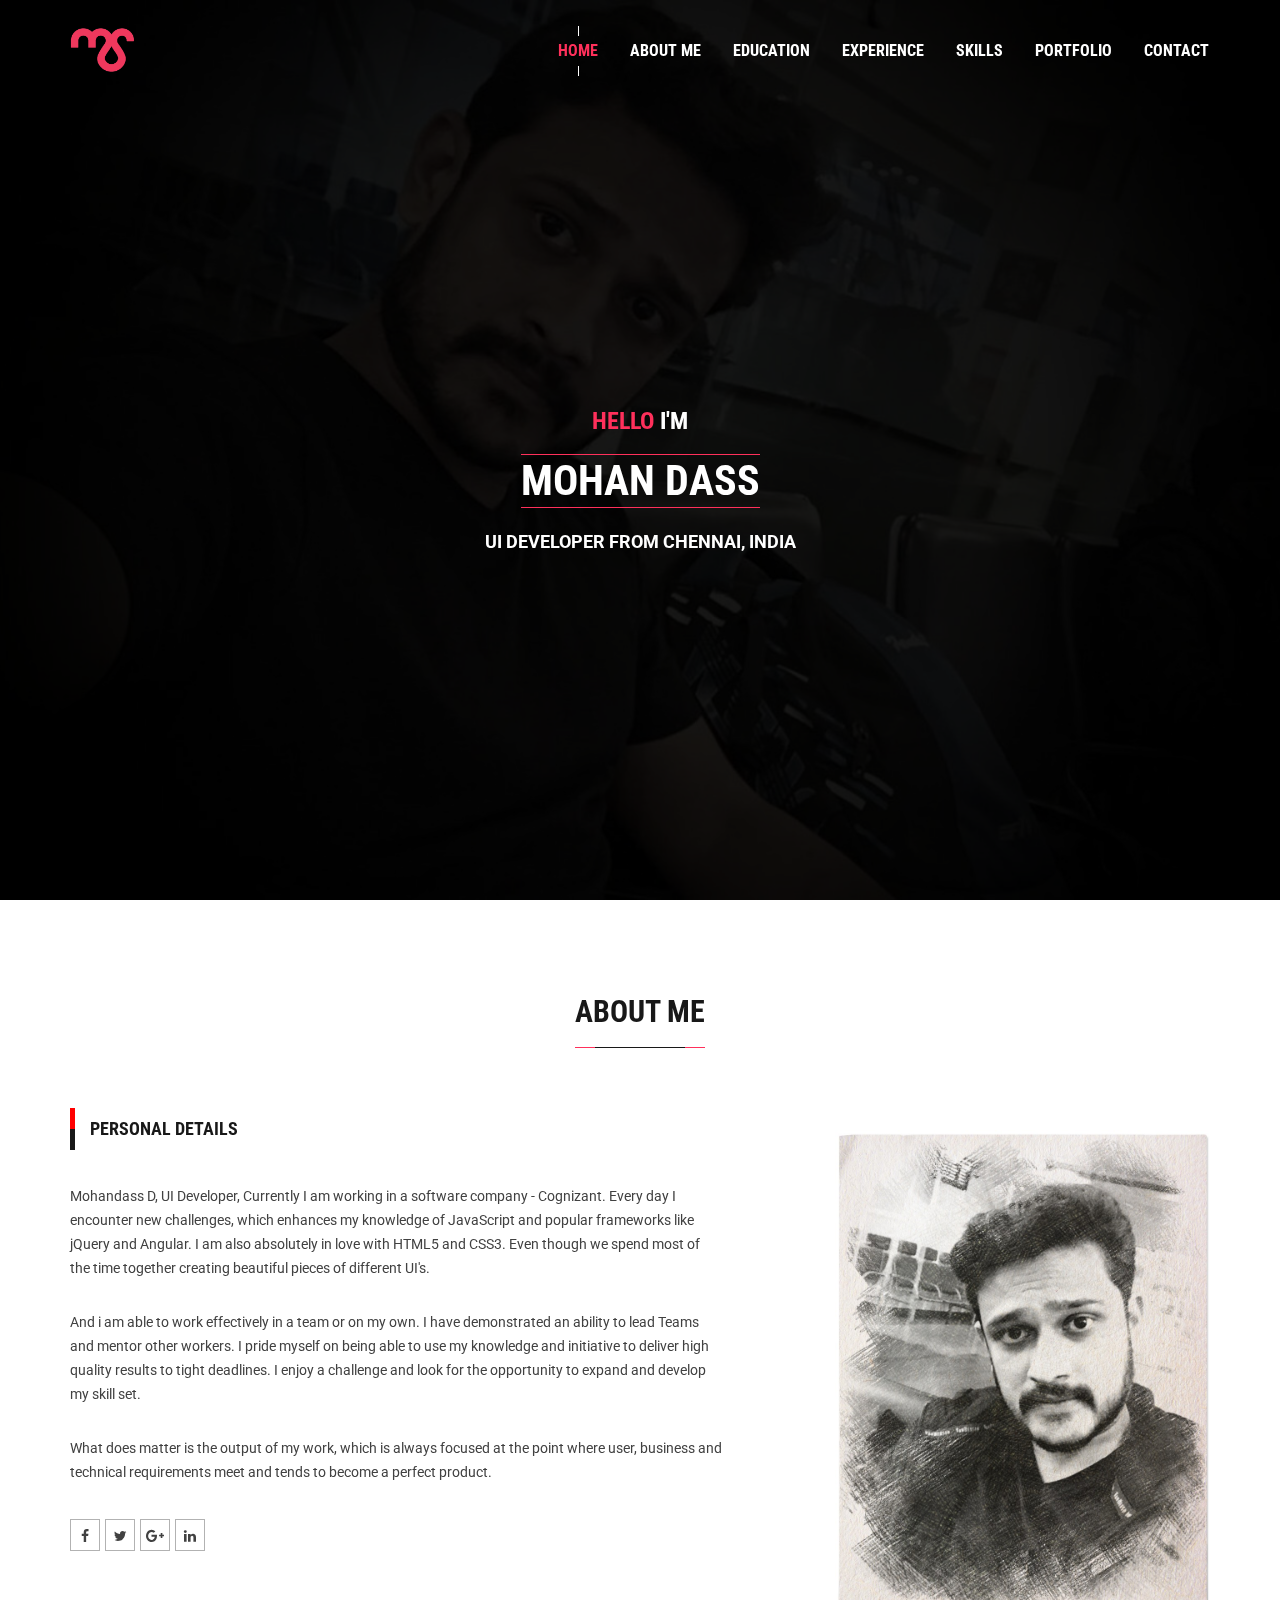
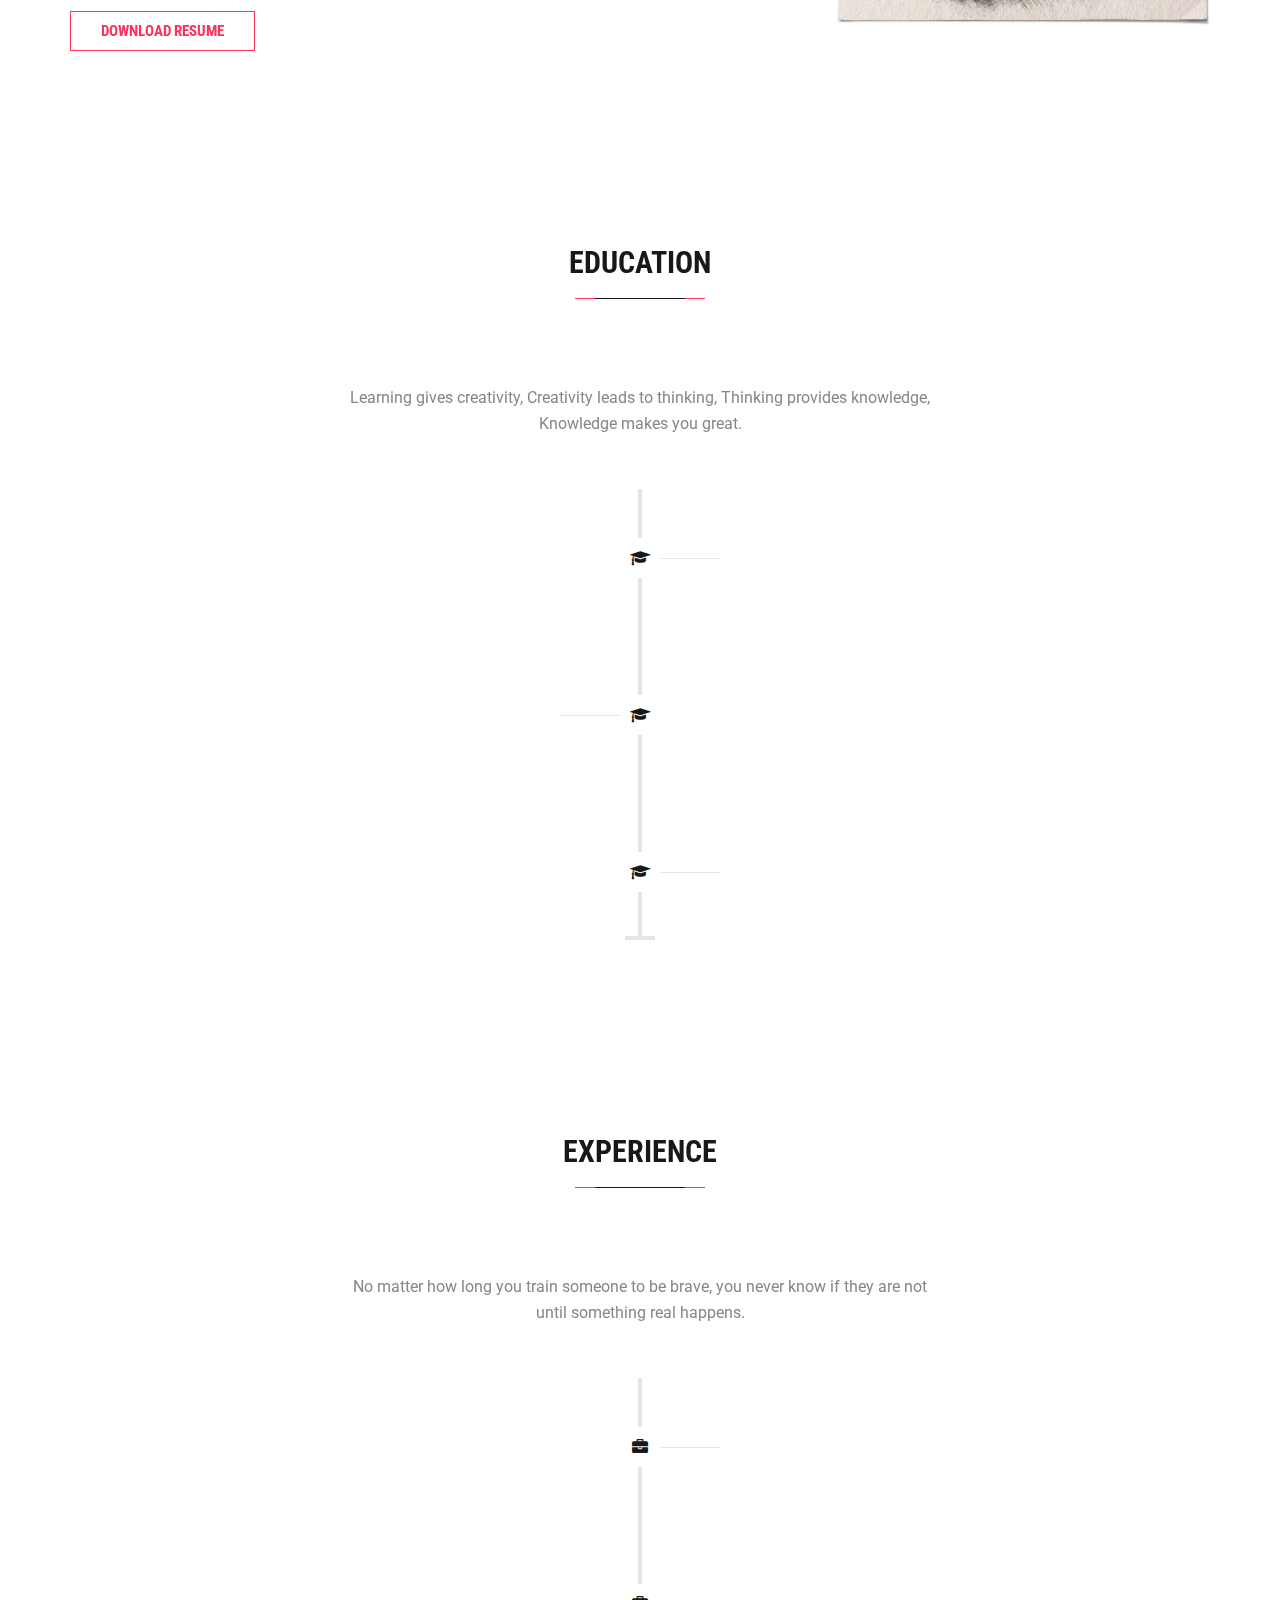
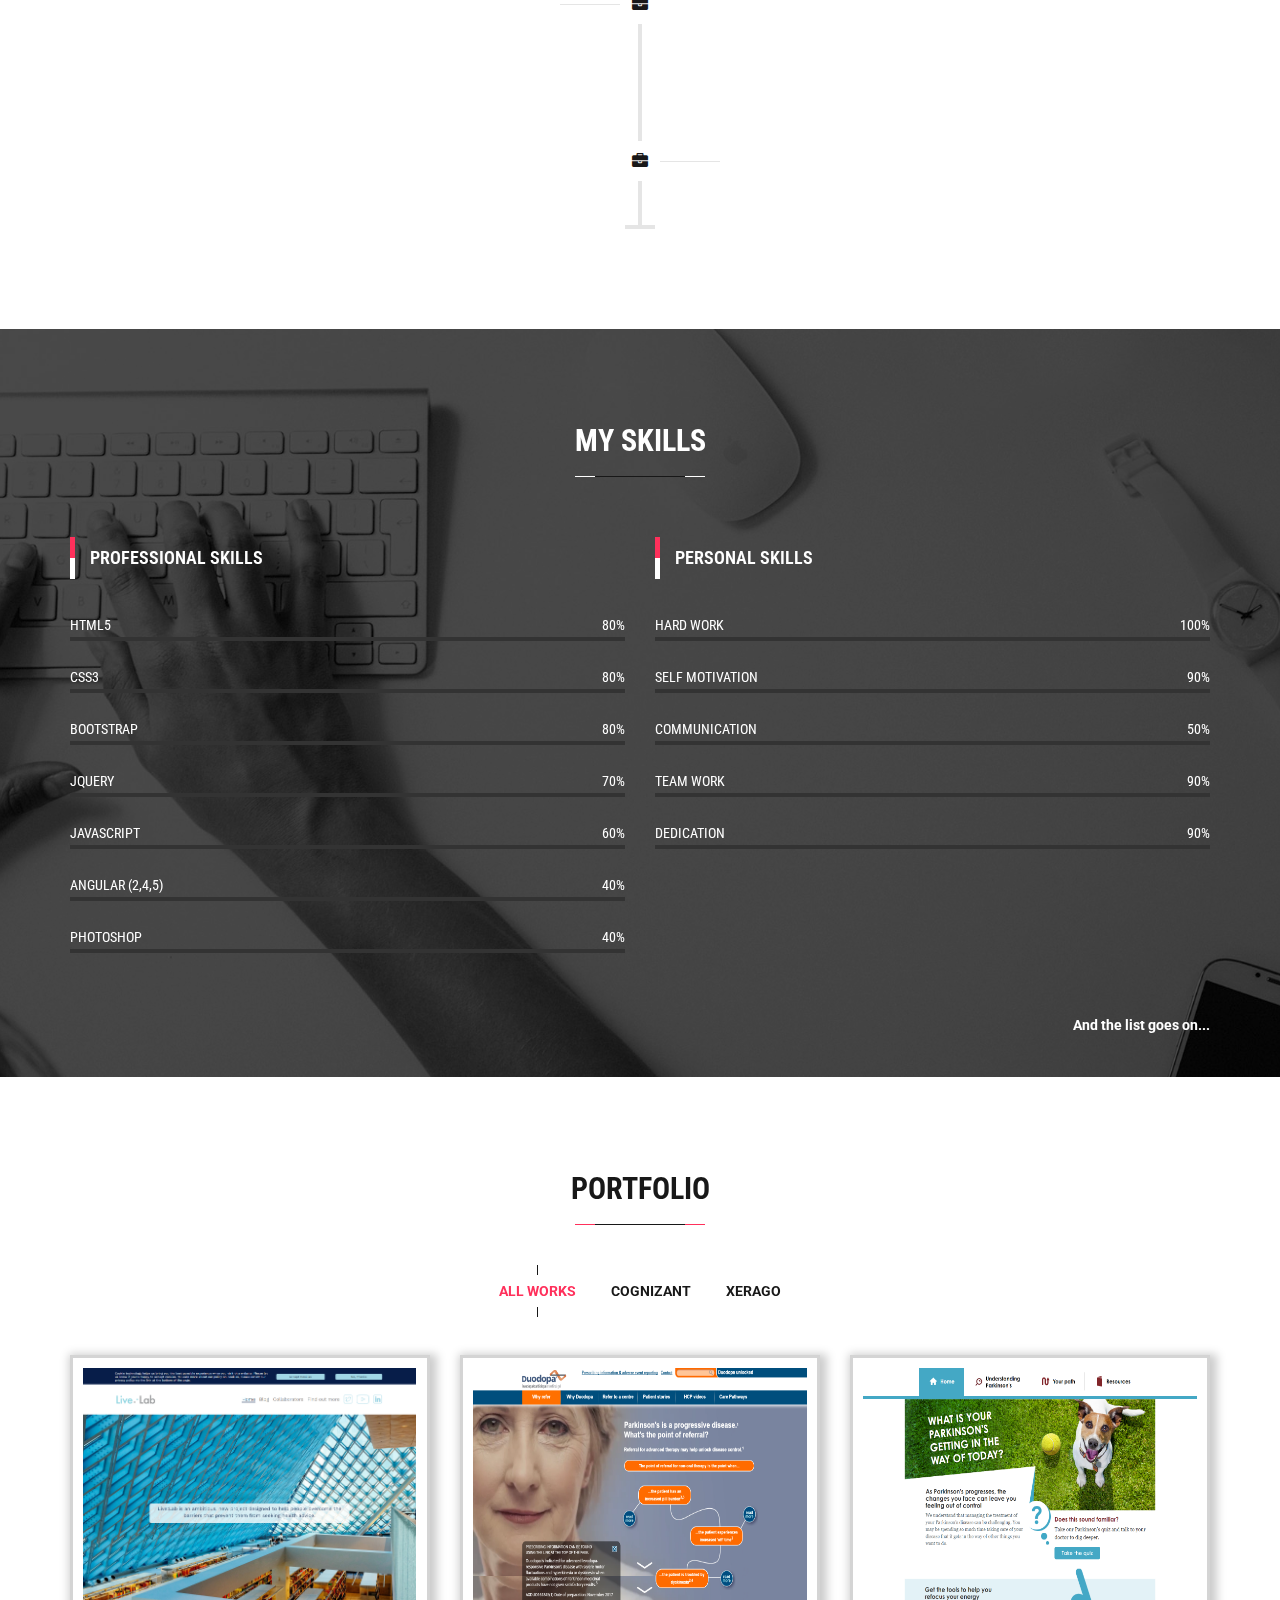
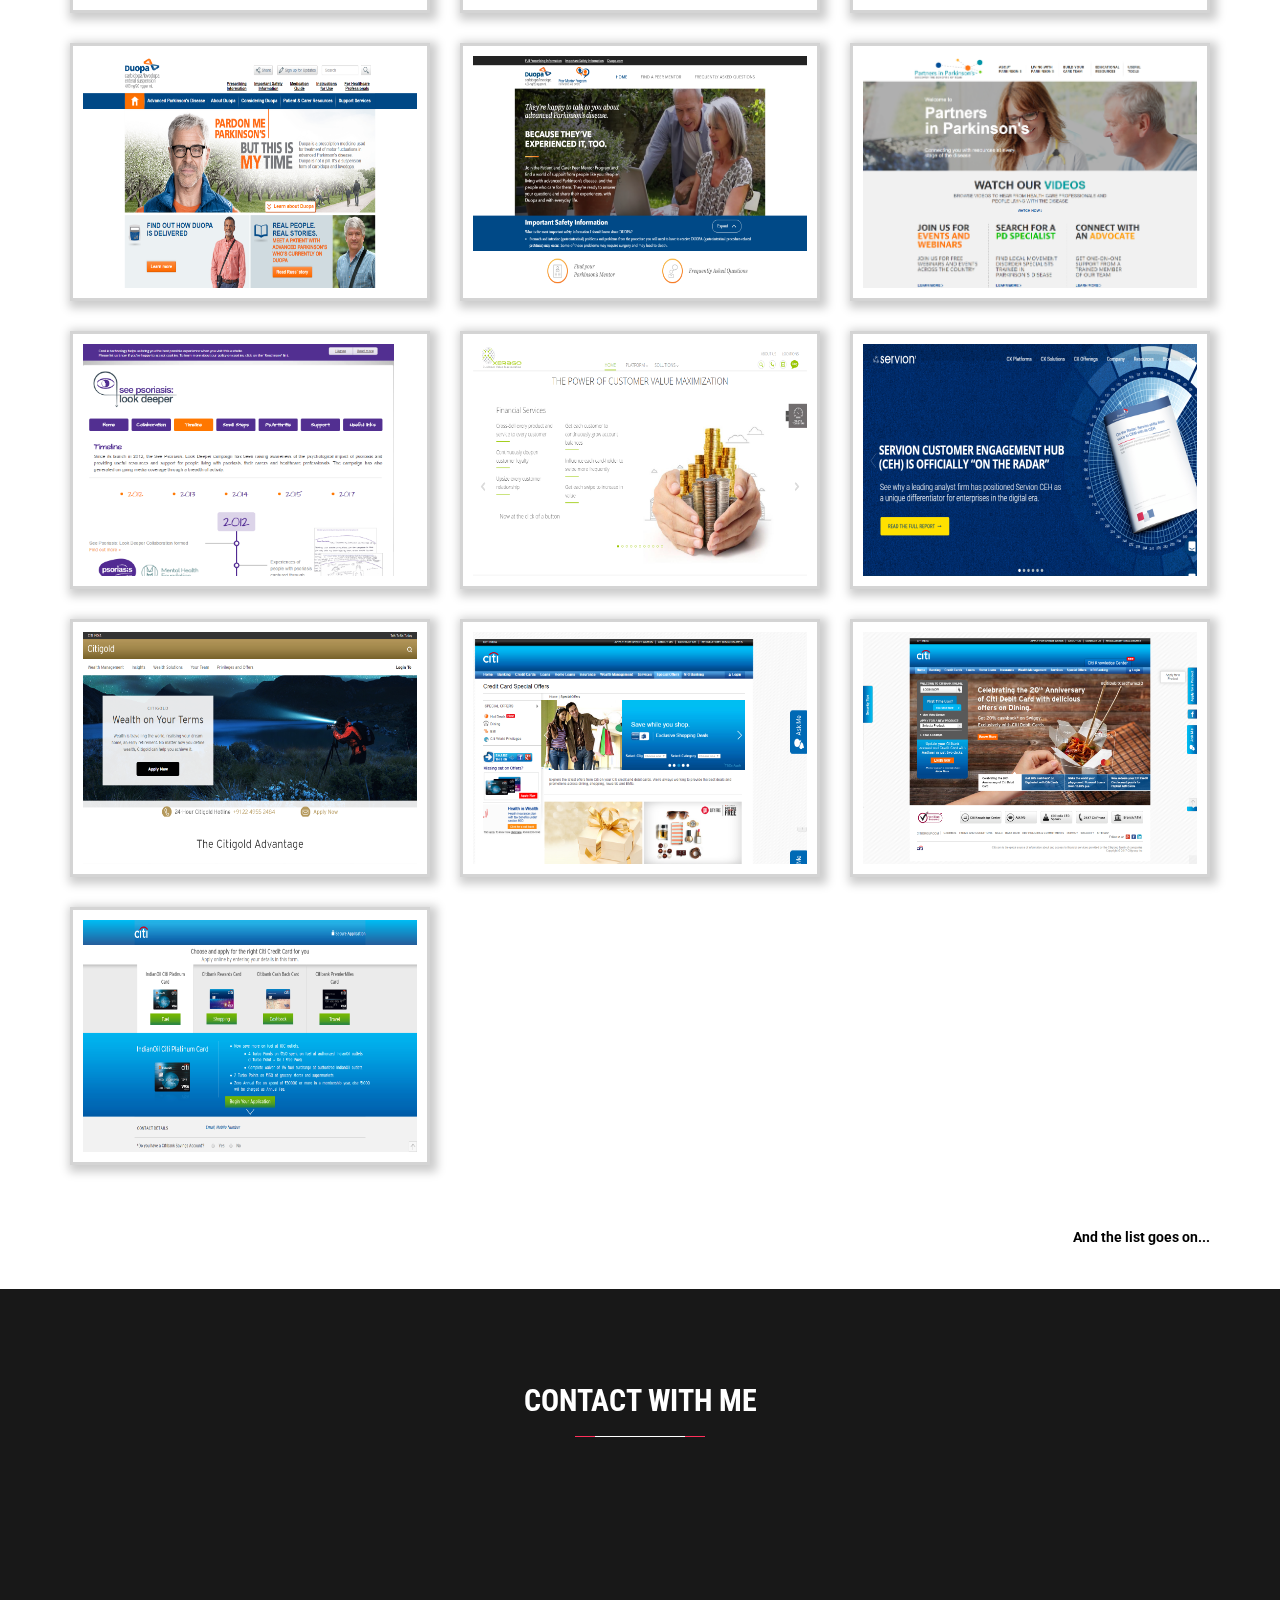
==== commit 77dcc9c3: "Update index.htm" ====
--- a/index.htm
+++ b/index.htm
@@ -92,7 +92,7 @@
         </header>
         <!-- Header Section End -->
 		<!-- Banner Section Start -->
-        <section id="banner" class="banner--section" data-bg-parallax="img/mohandass.jpg" data-overlay="0.8">
+        <section id="banner" class="banner--section" data-bg-parallax="img/mohandass1.png" data-overlay="0.8">
             <div class="vc--parent">
                 <div class="vc--child">
                     <div class="container">
--- a/css/style.min.css
+++ b/css/style.min.css
@@ -0,0 +1,20 @@
+/*
+
+[Main Stylesheet]
+
+Project     : JD - Responsive Personal vCard / CV / Resume Template
+Version     : 1.0
+Author      : ThemeLooks
+Author URI  : https://themeforest.net/user/themelooks
+
+
+NOTE:
+------
+PLEASE DO NOT EDIT THIS CSS, YOU MAY NEED TO USE "custom.css" FILE FOR WRITING YOUR CUSTOM CSS.
+WE MAY RELEASE FUTURE UPDATES SO IT WILL OVERWRITE THIS FILE. IT'S BETTER AND SAFER TO USE "custom.css".
+
+*/
+
+@-webkit-keyframes preloaderRotate{0%{-webkit-transform:perspective(120px)}50%{-webkit-transform:perspective(120px) rotateY(180deg)}to{-webkit-transform:perspective(120px) rotateY(180deg) rotateX(180deg)}}@keyframes preloaderRotate{0%{transform:perspective(120px) rotateX(0deg) rotateY(0deg);-webkit-transform:perspective(120px) rotateX(0deg) rotateY(0deg)}50%{transform:perspective(120px) rotateX(-180.1deg) rotateY(0deg);-webkit-transform:perspective(120px) rotateX(-180.1deg) rotateY(0deg)}to{transform:perspective(120px) rotateX(-180deg) rotateY(-179.9deg);-webkit-transform:perspective(120px) rotateX(-180deg) rotateY(-179.9deg)}}body,html{height:100%}body{color:#878787;font-family:"Roboto",sans-serif;font-size:14px;line-height:24px;font-weight:400;word-wrap:break-word}.table:last-child,p:last-child,ul:last-child{margin-bottom:0}.nav>li>a>img,img{max-width:100%;height:auto}p:last-child>img{margin-bottom:15px}::-moz-selection{color:#fff;background-color:#ff305b}::selection{color:#fff;background-color:#ff305b}.del{text-decoration:line-through}.wrapper{height:100%}.h1,.h2,.h3,.h4,.h5,.h6,h1,h2,h3,h4,h5,h6{color:#181818;font-family:"Roboto Condensed",sans-serif}.h1,.h2,.h3,h1,h2,h3{font-weight:700}.h4,.h5,.h6,h4,h5,h6{font-weight:600}.h1,.h2,.h3,.h4,.h5,.h6{margin-top:0;margin-bottom:0}.h5,h5{font-size:16px}.h6,h6{font-size:14px}.h1,h1{line-height:46px}.h2,h2{line-height:40px}.h3,h3{line-height:34px}.h4,h4{line-height:28px}.h5,h5{line-height:26px}.h6,h6{line-height:24px}.btn-link,a{-webkit-transition-property:color,border-color,background-color,box-shadow;transition-property:color,border-color,background-color,box-shadow;-webkit-transition-duration:.35s;transition-duration:.35s;-webkit-transition-timing-function:ease,ease,ease-in-out,ease-in-out;transition-timing-function:ease,ease,ease-in-out,ease-in-out}.btn-link,.btn-link:active,.btn-link:focus,.btn-link:hover,.btn-link:link,.btn-link:visited,a,a:active,a:focus,a:hover,a:link,a:visited{text-decoration:none;outline:0}a{color:#ff305b}.btn-link.active,.btn-link:focus,.btn-link:hover,a:focus,a:hover{color:#ff305b}.btn-link{display:inline-block;color:inherit;font-weight:inherit}.nav li a:focus,.nav li a:hover,.nav li.open>a,.nav li.open>a:focus,.nav li.open>a:hover{background-color:transparent}.nav li a{color:inherit}.nav li a:focus{color:inherit}.nav li a:hover,.nav li.active>a,.nav li.active>a:focus,.nav li.active>a:hover,.nav li.open>a,.nav li.open>a:focus,.nav li.open>a:hover{color:#ff305b}.nav>li{float:left}.nav>li>a{display:inline-block}.btn{position:relative;padding:7px 30px 6px;border-radius:0;font-family:"Roboto Condensed",sans-serif;font-size:15px;line-height:25px;-webkit-transition-property:color,border-color,background-color;transition-property:color,border-color,background-color;-webkit-transition-duration:.35s;transition-duration:.35s;-webkit-transition-timing-function:ease-in-out;transition-timing-function:ease-in-out;text-transform:uppercase;z-index:0}.btn.active,.btn:active{box-shadow:none}.btn.active.focus,.btn.active:focus,.btn.focus,.btn:active.focus,.btn:active:focus,.btn:focus{outline:0}.btn:before{content:" ";position:absolute;top:0;left:0;right:0;bottom:0;-webkit-transform:scaleX(0);transform:scaleX(0);-webkit-transition:-webkit-transform .35s ease-in-out;transition:transform .35s ease-in-out;transition:transform .35s ease-in-out,-webkit-transform .35s ease-in-out;z-index:-1}.btn.active:before,.btn:focus:before,.btn:hover:before{-webkit-transform:scaleX(1);transform:scaleX(1)}.btn-default,.btn-default.disabled.focus,.btn-default.disabled:focus,.btn-default.disabled:hover,.btn-default[disabled].focus,.btn-default[disabled]:focus,.btn-default[disabled]:hover{color:#ff305b;background-color:transparent;border-color:#ff305b}.btn-default:before{background-color:#ff305b}.btn-default.active,.btn-default.active.focus,.btn-default.active:focus,.btn-default.active:hover,.btn-default.focus,.btn-default:active,.btn-default:active.focus,.btn-default:active:focus,.btn-default:active:hover,.btn-default:focus,.btn-default:hover,.nav>li.active>a.btn-default,.nav>li>a.btn-default:focus,.nav>li>a.btn-default:hover,.open>.dropdown-toggle.btn-default,.open>.dropdown-toggle.btn-default.focus,.open>.dropdown-toggle.btn-default:focus,.open>.dropdown-toggle.btn-default:hover{color:#fff;background-color:transparent;border-color:#ff305b}.btn-white,.btn-white.disabled.focus,.btn-white.disabled:focus,.btn-white.disabled:hover,.btn-white[disabled].focus,.btn-white[disabled]:focus,.btn-white[disabled]:hover{color:#fff;background-color:transparent;border-color:#fff}.btn-white:before{background-color:#fff}.btn-white.active,.btn-white.active.focus,.btn-white.active:focus,.btn-white.active:hover,.btn-white.focus,.btn-white:active,.btn-white:active.focus,.btn-white:active:focus,.btn-white:active:hover,.btn-white:focus,.btn-white:hover,.nav>li.active>a.btn-white,.nav>li>a.btn-white:focus,.nav>li>a.btn-white:hover,.open>.dropdown-toggle.btn-white,.open>.dropdown-toggle.btn-white.focus,.open>.dropdown-toggle.btn-white:focus,.open>.dropdown-toggle.btn-white:hover{color:#ff305b;background-color:transparent;border-color:#fff}.btn-primary,.btn-primary.disabled.focus,.btn-primary.disabled:focus,.btn-primary.disabled:hover,.btn-primary[disabled].focus,.btn-primary[disabled]:focus,.btn-primary[disabled]:hover{color:#fff;background-color:#ff305b;border-color:#ff305b}.btn-primary:before{background-color:#181818}.btn-primary.active,.btn-primary.active.focus,.btn-primary.active:focus,.btn-primary.active:hover,.btn-primary.focus,.btn-primary:active,.btn-primary:active.focus,.btn-primary:active:focus,.btn-primary:active:hover,.btn-primary:focus,.btn-primary:hover,.nav>li.active>a.btn-primary,.nav>li>a.btn-primary:focus,.nav>li>a.btn-primary:hover,.open>.dropdown-toggle.btn-primary,.open>.dropdown-toggle.btn-primary.focus,.open>.dropdown-toggle.btn-primary:focus,.open>.dropdown-toggle.btn-primary:hover{color:#fff;background-color:transparent;border-color:#181818}.form-group{margin-bottom:20px}.form-control{height:40px;padding:8px 15px;border-color:#e5e5e5;border-radius:0;box-shadow:none;font-family:"Roboto Condensed",sans-serif;font-size:14px;line-height:24px;font-weight:400;-webkit-transition-duration:.25s;transition-duration:.25s;outline:0}.form-control:focus{border-color:#ff305b;box-shadow:none}textarea.form-control{height:auto;min-height:120px;resize:vertical}select.form-control{cursor:pointer}.alert{border-radius:0}.float--left{float:left}.float--right{float:right}.ov--h{overflow:hidden}.pt--10{padding-top:10px}.pt--20{padding-top:20px}.pt--30{padding-top:30px}.pt--40{padding-top:40px}.pt--50{padding-top:50px}.pt--60{padding-top:60px}.pt--70{padding-top:70px}.pt--80{padding-top:80px}.pt--90{padding-top:90px}.pt--100{padding-top:100px}.pt--130{padding-top:130px}.pt--160{padding-top:160px}.pb--10{padding-bottom:10px}.pb--20{padding-bottom:20px}.pb--30{padding-bottom:30px}.pb--40{padding-bottom:40px}.pb--50{padding-bottom:50px}.pb--60{padding-bottom:60px}.pb--70{padding-bottom:70px}.pb--80{padding-bottom:80px}.pb--90{padding-bottom:90px}.pb--100{padding-bottom:100px}.pb--130{padding-bottom:130px}.pb--160{padding-bottom:160px}.text-dark{color:#414141}.text-default{color:#878787}.post--date a,.service--block:hover .title .h4,.text-white{color:#fff}.page--breadcrumb .breadcrumb li.active,.portfolio--filter-menu .nav>li.active,.portfolio--filter-menu .nav>li:hover,.text-primary{color:#ff305b}.bg--img{background-size:cover;background-position:center;background-repeat:no-repeat}.section--title .h2,[data-overlay]{position:relative;z-index:0}[data-overlay]:before{content:" ";position:absolute;top:0;left:0;width:100%;height:100%;background-color:#000;-webkit-transition:opacity .25s ease-in-out;transition:opacity .25s ease-in-out;z-index:-1}[data-overlay="0"]:before{opacity:0;-ms-filter:"progid:DXImageTransform.Microsoft.Alpha(Opacity=0)"}[data-overlay="0.1"]:before{opacity:.1;-ms-filter:"progid:DXImageTransform.Microsoft.Alpha(Opacity=10)"}[data-overlay="0.15"]:before{opacity:.15;-ms-filter:"progid:DXImageTransform.Microsoft.Alpha(Opacity=15)"}[data-overlay="0.2"]:before{opacity:.2;-ms-filter:"progid:DXImageTransform.Microsoft.Alpha(Opacity=20)"}[data-overlay="0.25"]:before{opacity:.25;-ms-filter:"progid:DXImageTransform.Microsoft.Alpha(Opacity=25)"}[data-overlay="0.3"]:before{opacity:.3;-ms-filter:"progid:DXImageTransform.Microsoft.Alpha(Opacity=30)"}[data-overlay="0.35"]:before{opacity:.35;-ms-filter:"progid:DXImageTransform.Microsoft.Alpha(Opacity=35)"}[data-overlay="0.4"]:before{opacity:.4;-ms-filter:"progid:DXImageTransform.Microsoft.Alpha(Opacity=40)"}[data-overlay="0.45"]:before{opacity:.45;-ms-filter:"progid:DXImageTransform.Microsoft.Alpha(Opacity=45)"}[data-overlay="0.5"]:before{opacity:.5;-ms-filter:"progid:DXImageTransform.Microsoft.Alpha(Opacity=50)"}[data-overlay="0.55"]:before{opacity:.55;-ms-filter:"progid:DXImageTransform.Microsoft.Alpha(Opacity=55)"}[data-overlay="0.6"]:before{opacity:.6;-ms-filter:"progid:DXImageTransform.Microsoft.Alpha(Opacity=60)"}[data-overlay="0.65"]:before{opacity:.65;-ms-filter:"progid:DXImageTransform.Microsoft.Alpha(Opacity=65)"}[data-overlay="0.7"]:before{opacity:.7;-ms-filter:"progid:DXImageTransform.Microsoft.Alpha(Opacity=70)"}[data-overlay="0.75"]:before{opacity:.75;-ms-filter:"progid:DXImageTransform.Microsoft.Alpha(Opacity=75)"}[data-overlay="0.8"]:before{opacity:.7;-ms-filter:"progid:DXImageTransform.Microsoft.Alpha(Opacity=80)"}[data-overlay="0.85"]:before{opacity:.85;-ms-filter:"progid:DXImageTransform.Microsoft.Alpha(Opacity=85)"}[data-overlay="0.9"]:before{opacity:.9;-ms-filter:"progid:DXImageTransform.Microsoft.Alpha(Opacity=90)"}[data-overlay="0.95"]:before{opacity:.95;-ms-filter:"progid:DXImageTransform.Microsoft.Alpha(Opacity=95)"}[data-overlay="1"]:before{opacity:1;-ms-filter:"progid:DXImageTransform.Microsoft.Alpha(Opacity=100)"}.bg-light{background-color:#fff}.bg-default,.section--title .h2.text-white:before{background-color:#fff}.bg-primary{background-color:#ff305b}.ff--default{font-family:"Roboto",sans-serif}.ff--primary{font-family:"Roboto Condensed",sans-serif}.fw--100{font-weight:100}.fw--200{font-weight:200}.fw--300{font-weight:300}.fw--400{font-weight:400}.fw--500{font-weight:500}.fw--600{font-weight:600}.fw--700{font-weight:700}.fw--800{font-weight:800}.fw--900{font-weight:900}.fs--12{font-size:12px;line-height:22px}.fs--14{font-size:14px;line-height:24px}.fs--16{font-size:16px;line-height:26px}.fs--18{font-size:18px;line-height:28px}.fs--20{font-size:20px;line-height:30px}.fs--22{font-size:22px;line-height:32px}.fs--24{font-size:24px;line-height:34px}.fs--26{font-size:26px;line-height:36px}.fs--28{font-size:28px;line-height:38px}.fs--30{font-size:30px;line-height:40px}.vc--parent{width:100%;height:100%;display:table}.row--vc>div,.vc--child{display:table-cell;vertical-align:middle}.row--vc>div{float:none}#preloader{position:fixed;top:0;left:0;right:0;bottom:0;z-index:99999}.preloader--spinner{position:absolute;top:50%;left:0;right:0;width:30px;height:30px;margin:-15px auto 0;background-color:#fff;-webkit-animation:preloaderRotate 1.2s infinite ease-in-out;animation:preloaderRotate 1.2s infinite ease-in-out}.section--title .h2{display:inline-block;margin-top:-8px;padding-bottom:16px}.section--title .h2:after,.section--title .h2:before{content:" ";position:absolute;left:0;right:0;bottom:0;max-width:130px;height:1px;margin:0 auto;background-color:#ff305b}.section--title .h2:after{max-width:90px;background-color:#181818}.page--breadcrumb .breadcrumb{padding:0;color:#fff;background-color:transparent;border-radius:0;font-size:24px;line-height:34px;font-weight:700;text-transform:uppercase}.owl-dots{margin-top:22px;text-align:center}.owl-dot{display:inline-block;width:10px;height:6px;margin:0 5px;border:1px solid #fff;-webkit-transition:background-color .25s ease-in-out;transition:background-color .25s ease-in-out}.owl-dot.active{background-color:#fff}.portfolio--filter-menu .nav{margin-top:-26px;margin-bottom:2px;color:#181818;font-weight:700;text-align:center;text-transform:uppercase}.portfolio--filter-menu .nav>li{float:none;display:inline-block;margin:20px 16px 0;-webkit-transition:color .25s;transition:color .25s;cursor:pointer}.portfolio--filter-menu .nav>li:after,.portfolio--filter-menu .nav>li:before{content:" ";position:absolute;top:0;left:0;right:0;width:1px;height:10px;margin:0 auto;background-color:#181818;opacity:0;-ms-filter:"progid:DXImageTransform.Microsoft.Alpha(Opacity=0)";visibility:hidden;-webkit-transition-property:opacity,visibility,top,bottom;transition-property:opacity,visibility,top,bottom;-webkit-transition-duration:.35s;transition-duration:.35s;-webkit-transition-timing-function:ease-in-out;transition-timing-function:ease-in-out}.portfolio--filter-menu .nav>li:after{top:auto;bottom:0}.portfolio--filter-menu .nav>li.active:before,.portfolio--filter-menu .nav>li:hover:before{top:-14px;opacity:1;-ms-filter:"progid:DXImageTransform.Microsoft.Alpha(Opacity=100)";visibility:visible}.portfolio--filter-menu .nav>li.active:after,.portfolio--filter-menu .nav>li:hover:after{bottom:-14px;opacity:1;-ms-filter:"progid:DXImageTransform.Microsoft.Alpha(Opacity=100)";visibility:visible}.pagination{display:block;margin:0;border-radius:0}.pagination>li>a,.pagination>li>a:focus,.pagination>li>a:hover,.pagination>li>span,.pagination>li>span:focus,.pagination>li>span:hover{color:#181818;background-color:transparent}.pagination>li:first-child>a,.pagination>li:first-child>span,.pagination>li:last-child>a,.pagination>li:last-child>span{border-radius:0}.pagination>li.active>a,.pagination>li.active>a:hover,.pagination>li.active>span,.pagination>li.active>span:hover,.pagination>li>a:hover,.pagination>li>span:hover{color:#fff;background-color:#ff305b;border-color:#ff305b}#backToTop{position:fixed;right:30px;bottom:20px;opacity:0;-ms-filter:"progid:DXImageTransform.Microsoft.Alpha(Opacity=0)";visibility:hidden;-webkit-transition-property:bottom,opacity,visibility;transition-property:bottom,opacity,visibility;-webkit-transition-duration:.25s;transition-duration:.25s;-webkit-transition-timing-function:ease-in-out;transition-timing-function:ease-in-out;z-index:999}body.isScrolling #backToTop{bottom:30px;opacity:1;-ms-filter:"progid:DXImageTransform.Microsoft.Alpha(Opacity=100)";visibility:visible}#backToTop .btn{width:35px;padding:0;font-size:18px;line-height:45px}.widget{padding:10px;background-color:#f2f2f2}.widget+.widget{margin-top:30px}.widget--title{margin-bottom:5px;padding:18px 20px;background-color:#fff;text-align:center;text-transform:uppercase}.widget--title:last-child{margin-bottom:0}.widget--title .h4{position:relative;display:inline-block;z-index:0}.widget--title .h4:before{content:" ";position:absolute;top:50%;left:-20px;right:-20px;margin-top:-1px;height:1px;border-style:solid;border-width:0 10px;border-color:#ff305b}.search--widget{position:relative;margin:20px;z-index:0}.search--widget .form-control{border-color:transparent}.search--widget .form-control:focus{border-color:#ff305b}.search--widget button{position:absolute;top:0;right:0;padding:8px 20px;border-width:0}.newsletter--widget{padding:25px 20px;text-align:center}.newsletter--widget .desc{margin-bottom:16px;color:#555}.newsletter--widget .form-control{background-color:#f2f2f2}.newsletter--widget .btn{margin-top:30px}.links--widget{padding:23px 30px 22px}.links--widget .nav>li{float:none}.links--widget .nav>li+li{margin-top:10px}.about--block .title,.links--widget .nav>li>a{position:relative;padding:0 0 0 16px;z-index:0}.links--widget .nav>li>a:before{content:"\f101";position:absolute;top:0;left:0;font-family:"FontAwesome"}.tags--widget{padding:16px 20px}.tags--widget .nav>li>a{padding:6px 10px}.about--block .title{margin-bottom:4px;padding:7px 0 7px 15px;border-left:5px solid #181818}.about--block .title:before{content:" ";position:absolute;top:0;left:-5px;width:5px;height:50%;background-color:red;z-index:1}.about--block .info{color:#696969;font-size:16px;line-height:26px}.about--block .info th{position:relative;padding-right:15px;text-transform:uppercase;z-index:0}.about--block .info th:after{content:":";position:absolute;top:-1px;right:0;font-weight:400}.about--block .info th .fa{min-width:16px;margin-right:15px}.about--block .info td{padding-left:8px}.about--block .info tr+tr td,.about--block .info tr+tr th{padding-top:18px}.about--block .info tr+tr th:after{top:17px}.about--block .social .nav{margin:0 -2.5px}.about--block .social .nav li a{min-width:30px;margin:5px 2.5px 0;padding:2px 0 0;border:1px solid #b2b2b2;line-height:28px;text-align:center}.about--block .social .nav li a:focus,.about--block .social .nav li a:hover{color:#fff;background-color:#181818;border-color:#181818}.service--block{padding:30px 20px 22px;background-color:#fff;border-top:3px solid #181818;box-shadow:0 2px 10px rgba(0,0,0,.05);-webkit-transition:border-color .55s,background-color .55s ease-in-out;transition:border-color .55s,background-color .55s ease-in-out}.service--block:hover{background-color:#181818;border-color:#ff305b}.service--block .icon{max-width:60px;margin:0 auto 23px;padding-top:2px;color:#fff;background-color:#ff305b;border:1px solid #ff305b;font-size:22px;line-height:56px;text-align:center;-webkit-transition:background-color .55s ease-in-out;transition:background-color .55s ease-in-out}.service--block:hover .icon{background-color:transparent}.service--block .title .h4{margin-bottom:14px;text-transform:uppercase}.service--block .desc,.service--block .title .h4{-webkit-transition:color .55s;transition:color .55s}.service--block:hover .desc{color:#eee}.timeline--block .title .h5{position:relative;margin-top:-6px;padding-bottom:17px;color:#414141;text-align:center;text-transform:uppercase;z-index:0}.timeline--block .title .h5:after,.timeline--block .title .h5:before{content:" ";position:absolute;left:15px;right:0;bottom:0;width:20px;height:5px;margin:0 auto;background-color:#181818}.timeline--block .title .h5:after{left:0;right:25px;background-color:#ff305b}.timeline--block .sub-title{max-width:600px;margin:26px auto 27px;text-align:center}.contact--info-block,.service--block{text-align:center}.contact--info-block .icon{position:relative;max-width:55px;margin:0 auto 13px;color:#fff;background-color:#fff;font-size:24px;line-height:55px;z-index:0}.contact--info-block .icon:before{content:" ";position:absolute;top:50%;left:-15px;right:-15px;height:1px;margin-top:-1px;border-style:solid;border-width:0 10px;border-color:#ff305b}.contact--info-block .desc{margin-top:6px;margin-bottom:2px;color:#555}.contact--form .title .h4{margin-top:-7px;margin-bottom:2px}.comment--block-inner{padding:53px 30px 60px;background-color:#f2f2f2}.cta--block .title .h2{margin-top:2px}.portfolio--item,.timeline--items>li{position:relative;z-index:0}.portfolio--item .caption{position:absolute;top:0;left:0;right:0;bottom:0;padding:30px 20px;color:#fff;text-align:center;opacity:0;-ms-filter:"progid:DXImageTransform.Microsoft.Alpha(Opacity=0)";visibility:hidden;-webkit-transition:opacity .35s ease-in-out,visibility .35s ease-in-out;transition:opacity .35s ease-in-out,visibility .35s ease-in-out;z-index:1}.portfolio--item:hover .caption{opacity:1;-ms-filter:"progid:DXImageTransform.Microsoft.Alpha(Opacity=100)";visibility:visible}.portfolio--item .caption:before{content:" ";position:absolute;top:0;left:0;right:0;bottom:0;background-color:#181818;opacity:.85;-ms-filter:"progid:DXImageTransform.Microsoft.Alpha(Opacity=85)";z-index:-1}.portfolio--item .caption:after{content:" ";position:absolute;top:0;left:0;right:0;bottom:0;width:1px;margin:0 auto;border-style:solid;border-width:25px 0;border-color:#fff}.portfolio--item .caption .h6{color:#fff;text-transform:uppercase}.timeline--items{margin-top:52px}.timeline--items>li{width:50%;margin-left:50%;padding-top:20px;padding-left:80px}.timeline--items>li:first-child{padding-top:0}.timeline--items>li:before{content:" ";position:absolute;top:0;left:-2px;bottom:0;border-left:4px solid #e5e5e5}.timeline--items>li:nth-child(even){margin-left:0;padding-left:0;padding-right:80px}.timeline--items>li:nth-child(even):before{left:auto;right:-2px}.timeline--items>li:last-child:after{content:" ";position:absolute;left:-15px;bottom:0;width:30px;height:4px;background-color:#e5e5e5}.timeline--items>li:nth-child(even):last-child:after{left:auto;right:-15px}.timeline--item{position:relative;background-color:#fff;z-index:0}.timeline--item:before{content:" ";position:absolute;top:50%;left:-80px;width:80px;height:1px;background-color:#e5e5e5}.timeline--items>li:nth-child(even) .timeline--item:before{left:auto;right:-80px}.timeline--item .icon{content:"\f19d";position:absolute;top:50%;left:-100px;width:40px;margin-top:-20px;color:#181818;font-family:"FontAwesome";font-size:16px;line-height:40px;text-align:center}.timeline--items>li:nth-child(even) .timeline--item .icon{left:auto;right:-100px}.timeline--item .content,.timeline--item .info{display:table-cell;vertical-align:top}.timeline--item .table tbody tr td{min-width:190px;padding:0;border:1px solid #e5e5e5}.timeline--item .info{min-width:190px}.timeline--item .date{position:relative;margin:-1px -1px 0;padding:7px 20px 5px;z-index:0}.timeline--item .bottom{padding:16px 20px 15px}.timeline--item .name{margin-top:0;text-transform:uppercase}.timeline--item .institute{margin-top:6px;margin-bottom:1px;color:#555}.timeline--item .content{padding:22px 30px}.timeline--item .info+.content{border-left-width:0}.skill--title{margin-bottom:34px;padding:7px 0 7px 15px;border-left:5px solid #fff}.skill--title:before{content:" ";position:absolute;top:0;left:-5px;width:5px;height:50%;background-color:#ff305b;z-index:1}.skill--item,.skill--title{position:relative;z-index:0}.post--img .date:before,.skill--item:before{content:" ";position:absolute;left:0;right:0;bottom:0;z-index:-1}.skill--item:before{height:4px;background-color:#333}.skill--item+.skill--item{margin-top:24px}.skill--progress{height:4px;background-color:#ff305b;-webkit-transition:width .85s ease .25s;transition:width .85s ease .25s}.pricing--item{max-width:380px;margin-left:auto;margin-right:auto;background-color:#fff;border:1px solid #e5e5e5;box-shadow:0 2px 5px rgba(0,0,0,.05);-webkit-transition:border-color .25s,box-shadow .25s ease-in-out;transition:border-color .25s,box-shadow .25s ease-in-out;text-align:center}.pricing--item:hover{border-color:transparent;box-shadow:0 5px 15px rgba(0,0,0,.15)}.pricing--header{padding:60px 20px 47px}.pricing--header .plan{display:inline-block;padding:13px 30px;background-color:#fff;text-transform:uppercase}.pricing--header .plan .h3{font-weight:400}.pricing--header .price{margin-top:48px;font-size:18px;line-height:28px;font-weight:700}.pricing--header .price span{font-size:54px;line-height:64px;font-weight:400}.pricing--features .nav{color:#555}.pricing--features .nav>li{float:none;padding:15px 20px;border-bottom:1px solid #e5e5e5}.pricing--action{padding:40px 20px}.team--member{position:relative;max-width:380px;margin-left:auto;margin-right:auto;z-index:0}.team--member .img img{display:block;width:100%}.team--member .caption{position:absolute;top:0;left:0;right:0;bottom:0;padding:20px;color:#fff;background-color:rgba(0,0,0,.8);text-align:center;opacity:0;-ms-filter:"progid:DXImageTransform.Microsoft.Alpha(Opacity=0)";visibility:hidden;-webkit-transform:scale(.8);transform:scale(.8);-webkit-transition-property:opacity,visibility,-webkit-transform;transition-property:opacity,visibility,transform;transition-property:opacity,visibility,transform,-webkit-transform;-webkit-transition-duration:.35s;transition-duration:.35s;-webkit-transition-timing-function:ease-in-out;transition-timing-function:ease-in-out;z-index:1}.team--member:hover .caption{opacity:1;-ms-filter:"progid:DXImageTransform.Microsoft.Alpha(Opacity=100)";visibility:visible;-webkit-transform:scale(1);transform:scale(1)}.team--member .name .h3{margin-bottom:0;color:#fff}.team--member .social .nav{margin-top:17px}.team--member .social .nav>li{float:none;display:inline-block}.team--member .social .nav>li>a{display:block;width:35px;margin:0 1.5px;padding:0;border:1px solid rgba(255,255,255,.4);font-size:16px;line-height:33px}.post--item,.team--member .social .nav>li>a:hover{background-color:#fff}.post--item{max-width:380px;margin-left:auto;margin-right:auto;padding:20px 20px 22px}.post--items .post--item{max-width:none;padding:0}.post--items .post--item+.post--item{margin-top:52px;padding-top:60px;border-top:1px solid #e5e5e5}.post--header{margin-bottom:30px}.post--date{float:left;width:80px;margin-right:30px;padding:11px 0;font-size:16px;line-height:24px;text-align:center}.post--img{position:relative;margin-bottom:28px;z-index:0}.post--img img{width:100%}.post--img .date{position:absolute;left:0;bottom:1px;width:60px;padding:12px 0;color:#fff;font-size:12px;line-height:18px;text-align:center;z-index:0}.post--img .date:before{top:0;background-color:#ff305b;opacity:.8;-ms-filter:"progid:DXImageTransform.Microsoft.Alpha(Opacity=80)";-webkit-transition:opacity .25s ease-in-out;transition:opacity .25s ease-in-out}.post--img .date:hover:before{opacity:1;-ms-filter:"progid:DXImageTransform.Microsoft.Alpha(Opacity=100)"}.post--meta{margin:0;color:#999}.post--meta .nav{margin:0 -5px}.post--meta .nav>li{padding:0 5px}.post--meta .nav>li>.fa,.post--nav .prev .fa{margin-right:8px}.post--single .post--meta .nav>li>.fa{color:#414141}.post--meta .nav>li>a{padding:0}.post--meta .nav>li>a:after{content:",";color:#999}.post--meta .nav>li>a:last-child:after{display:none}.post--excerpt{margin-top:13px}.post--action{margin-top:16px;color:#555;font-weight:500}.post--action a .fa,.post--nav .next .fa{margin-left:8px}.post--footer{margin-top:22px;padding-top:20px;border-top:1px solid #e5e5e5}.post--share .nav,.post--share>span{display:inline-block;vertical-align:middle}.post--share>span{margin-right:15px;color:#181818}.post--share .nav{color:#999}.post--share .nav>li>a{width:30px;margin:0 2.5px;padding:2px 0 0;border:1px solid #e5e5e5;font-size:14px;line-height:26px;text-align:center}.post--share .nav>li>a:hover{color:#fff;background-color:#181818;border-color:#181818}.post--nav{margin-top:4px}.post--nav .divider{margin:0 5px}.testimonial--slider{margin:1px 0 2px}.testimonial--item{text-align:center}.testimonial--item .icon{margin-bottom:20px;font-size:36px;line-height:46px}.testimonial--item blockquote{max-width:720px;margin:0 auto;padding:0;border-width:0;font-size:16px;line-height:26px}.testimonial--item blockquote p{font-style:italic}.testimonial--item blockquote p:before{content:"\f10d";margin-right:8px;font-family:"FontAwesome";font-style:normal;font-size:22px}.testimonial--item blockquote p:after{content:"\f10e";margin-left:8px;font-family:"FontAwesome";font-style:normal;font-size:22px}.testimonial--item blockquote footer{margin-top:30px;color:inherit;font-size:14px;line-height:24px;font-weight:700;text-transform:uppercase}.comment--items .comment--items{padding-top:30px;padding-left:130px}.comment--items>li+li{margin-top:30px}.comment--item .img{position:relative;max-width:100px;margin-right:30px;z-index:0}.comment--item .img:before{content:" ";position:absolute;top:50%;left:0;right:-30px;height:1px;margin-top:-1px;background-color:#e5e5e5;z-index:-1}.comment--item .info{padding:15px 20px 14px;border:1px solid #e5e5e5}.comment--item .date{margin-top:2px}.comment--item .action{margin-top:5px}.comment--item .content{margin-top:7px;color:#555}.header--navbar{position:fixed;top:0;left:0;right:0;margin-bottom:0;border-width:0;border-radius:0;-webkit-transition:background-color .25s ease-in-out,box-shadow .25s ease-in-out;transition:background-color .25s ease-in-out,box-shadow .25s ease-in-out;z-index:999}body.isScrolling .header--navbar{background-color:#181818;box-shadow:0 5px 10px rgba(0,0,0,.15)}.header--navbar .navbar-toggle{margin:33px 0;border-color:#fff;border-radius:0}.header--navbar .navbar-toggle .icon-bar{background-color:#fff;border-radius:0}.header--navbar .navbar-brand{height:100px;padding:20px 0}.header--navbar>.container .navbar-brand{margin-left:0;margin-right:0}.header--navbar .navbar-collapse{padding:0}.header--nav-links{margin:0 -15px;padding:38px 0;color:#fff;font-size:16px;line-height:26px;text-transform:uppercase}.header--nav-links>li>a{position:relative;padding:0 16px;z-index:0}.header--nav-links>li>a:before{content:" ";position:absolute;top:0;left:0;right:0;bottom:0;width:1px;margin:0 auto;border-style:solid;border-width:10px 0;border-color:#fff;opacity:0;-ms-filter:"progid:DXImageTransform.Microsoft.Alpha(Opacity=0)";visibility:hidden;-webkit-transition-property:opacity,visibility,top,bottom,border-color;transition-property:opacity,visibility,top,bottom,border-color;-webkit-transition-duration:.35s;transition-duration:.35s;-webkit-transition-timing-function:ease-in-out;transition-timing-function:ease-in-out;z-index:-1}.header--nav-links>li.active>a:before,.header--nav-links>li>a:hover:before{top:-12px;bottom:-12px;opacity:1;-ms-filter:"progid:DXImageTransform.Microsoft.Alpha(Opacity=100)";visibility:visible}.header--nav-links>li>a>.caret{margin-left:5px}.dropdown-menu{margin-top:10px;padding:11px 0 9px;color:#222;border-width:0;border-radius:0;box-shadow:0 5px 10px rgba(0,0,0,.05);font-size:16px;line-height:26px}.dropdown-menu>li>a{padding:5px 20px}.banner--section{height:100%}.banner--content .title{margin-bottom:16px}.banner--content .name .h2{display:inline-block;font-size:42px;line-height:52px;border-style:solid;border-width:1px 0;border-color:#ff305b}.banner--content .role{margin-top:20px}.banner--content .desc{margin-top:16px;color:#ccc}.banner--content .action{margin-top:10px}.banner--content .action .btn{margin:15px 15px 0}.footer--section{color:#999;background-color:#181818}.footer--social .nav>li{float:none;display:inline-block}.footer--social .nav>li>a{width:30px;margin:0 1px;padding:2px 0 0;color:#181818;background-color:#fff;font-size:14px;line-height:28px}.footer--social .nav>li>a:hover{color:#fff;background-color:#ff305b}.copyright--text:last-child{margin-bottom:-8px}.footer--social+.copyright--text{margin-top:34px}.coming-soon--section,.f0f--section{height:100%}.f0f--content .title{position:relative;z-index:0}.f0f--content .title .h1{font-size:160px;line-height:180px;font-weight:400}.f0f--content .title p{display:inline-block;position:absolute;top:50%;left:50%;-webkit-transform:translate(-50%,-50%);transform:translate(-50%,-50%);padding:0 10px;background-color:#000}.f0f--content .desc{max-width:630px;margin:0 auto}.f0f--content .search{position:relative;max-width:520px;margin:52px auto 0;z-index:0}.f0f--content .search button{position:absolute;top:0;right:0;padding:6px 20px 7px}.f0f--content .buttons{margin-top:30px}.f0f--content .buttons .or{display:inline-block;margin-top:30px;margin-left:30px;margin-right:30px;vertical-align:middle}.f0f--content .buttons .btn{margin:30px 0 0;vertical-align:middle}.cs--content .logo{margin-bottom:48px}.cs--content .title .h2{position:relative;padding-bottom:19px;font-size:48px;line-height:58px;z-index:0}.cs--content .title .h2:after,.cs--content .title .h2:before{content:" ";position:absolute;left:0;right:0;bottom:0;margin:0 auto}.cs--content .title .h2:before{border-bottom:1px solid rgba(255,255,255,.5);max-width:150px}.cs--content .title .h2:after{max-width:30px;border-bottom:1px solid #ff305b}.cs--content .countdown ul{margin:0;padding:0;list-style:none}.cs--content .countdown ul li{display:inline-block;margin:0 15px}.cs--content .countdown strong{display:block;font-size:36px;line-height:46px}.cs--content .countdown span{display:block;font-size:16px;line-height:26px}.cs--content .desc{max-width:560px;margin:30px auto 0}.cs--content .newsletter{position:relative;max-width:440px;margin:30px auto 0;z-index:0}.cs--content .newsletter button{position:absolute;top:0;right:0;padding:7px 12px 6px}.cs--content .social{display:inline-block;margin:60px 0 0}.cs--content .social .nav>li>a{min-width:34px;margin:5px 2.5px 0;padding:4px 0;border:1px solid rgba(255,255,255,.5);text-align:center}.cs--content .social .nav>li>a:hover{color:#fff;background-color:#ff305b;border-color:#ff305b}.cs--content .copyright{color:#999;font-size:16px;line-height:26px}
+
+
--- a/css/responsive-style.min.css
+++ b/css/responsive-style.min.css
@@ -0,0 +1,2 @@
+
+@media screen and (min-width:992px){.row--md-vc>div{float:none;display:table-cell;vertical-align:middle}}@media screen and (max-width:991px){.timeline--items>li{width:100%;margin-left:0}.timeline--items>li:before{left:13px}.timeline--items>li:nth-child(even){padding-left:80px;padding-right:0}.timeline--items>li:nth-child(even):before{left:13px;right:auto}.timeline--items>li:nth-child(even) .timeline--item:before{left:-80px;right:auto}.timeline--item .icon{left:-85px}.timeline--items>li:nth-child(even) .timeline--item .icon{left:-85px;right:auto}.timeline--items>li:nth-child(even):last-child:after{left:0;right:auto}.comment--items .comment--items{padding-left:0}.header--nav-links>li,.header--navbar .navbar-header{float:none}.header--nav-links>li>a,.header--navbar .navbar-toggle{display:block}.header--navbar .navbar-collapse{display:none!important;position:absolute;top:100%;left:0;right:0;max-width:720px;max-height:320px;margin:0 auto;padding:15px;background-color:#181818;box-shadow:0 5px 10px rgba(0,0,0,.1);overflow:auto!important}.header--navbar .navbar-collapse.collapsing,.header--navbar .navbar-collapse.in{display:block!important}.header--nav-links{float:none!important;padding-top:0;padding-bottom:0}.header--nav-links>li+li{margin-top:20px}.header--nav-links>.dropdown>.dropdown-menu{float:none;position:relative;box-shadow:none}.header--nav-links>.dropdown>.dropdown-backdrop,.header--nav-links>li.active>a:before,.header--nav-links>li>a:hover:before{display:none}.post--date+.post--title .h3{margin-top:-8px}}@media screen and (max-width:767px){.timeline--item .table tbody tr td{display:block}.timeline--item .table tbody tr td+td{border-top-width:0}.header--navbar .navbar-header{margin-left:0;margin-right:0}.header--navbar .navbar-collapse{max-width:none}}@media screen and (max-width:480px){.col-xxs-12{float:none;width:100%;margin-left:0;margin-right:0}.comment--item .img{float:none;margin-bottom:20px}.comment--item .img:before{top:0;left:50%;right:auto;bottom:-20px;margin-top:0;margin-left:-1px;height:auto;width:1px}.post--nav,.post--share{float:none}.post--nav{margin-top:15px}.f0f--content .buttons .or{display:block}}
--- a/css/color-1.css
+++ b/css/color-1.css
@@ -0,0 +1,153 @@
+/*
+
+[Theme Color Stylesheet]
+
+Project     : JD - Responsive Personal vCard / CV / Resume Template
+Version     : 1.0
+Author      : ThemeLooks
+Author URI  : https://themeforest.net/user/themelooks
+
+*/
+
+/*------------------------------------*\
+    COLOR
+\*------------------------------------*/
+a,
+a:hover,
+a:focus,
+.btn-link:hover,
+.btn-link:focus,
+.btn-link.active,
+.nav li a:hover,
+.nav li.active > a,
+.nav li.active > a:hover,
+.nav li.active > a:focus,
+.nav li.open > a,
+.nav li.open > a:hover,
+.nav li.open > a:focus,
+.btn-default,
+.btn-default.disabled:hover,
+.btn-default.disabled:focus,
+.btn-default.disabled.focus,
+.btn-default[disabled]:hover,
+.btn-default[disabled]:focus,
+.btn-default[disabled].focus,
+.btn-white:hover,
+.btn-white:focus,
+.btn-white.focus,
+.btn-white:active,
+.btn-white:active:hover,
+.btn-white:active:focus,
+.btn-white:active.focus,
+.btn-white.active,
+.btn-white.active:hover,
+.btn-white.active:focus,
+.btn-white.active.focus,
+.open > .dropdown-toggle.btn-white,
+.open > .dropdown-toggle.btn-white:hover,
+.open > .dropdown-toggle.btn-white:focus,
+.open > .dropdown-toggle.btn-white.focus,
+.nav > li > a.btn-white:hover,
+.nav > li > a.btn-white:focus,
+.nav > li.active > a.btn-white,
+.text-primary,
+.page--breadcrumb .breadcrumb li.active,
+.portfolio--filter-menu .nav > li:hover,
+.portfolio--filter-menu .nav > li.active {
+    color: #ff305b;
+    font-weight: bold;
+  
+}
+
+/*------------------------------------*\
+    BACKGROUND COLOR
+\*------------------------------------*/
+.btn-default:before,
+.btn-primary,
+.btn-primary.disabled:hover,
+.btn-primary.disabled:focus,
+.btn-primary.disabled.focus,
+.btn-primary[disabled]:hover,
+.btn-primary[disabled]:focus,
+.btn-primary[disabled].focus,
+.bg-primary,
+.section--title .h2:before,
+.pagination > li > a:hover,
+.pagination > li > span:hover,
+.pagination > li.active > a,
+.pagination > li.active > a:hover,
+.pagination > li.active > span,
+.pagination > li.active > span:hover,
+.service--block .icon,
+.timeline--block .title .h5:after,
+.skill--title:before,
+.skill--progress,
+.post--img .date:before,
+.footer--social .nav > li > a:hover,
+.cs--content .social .nav > li > a:hover {
+    background-color: #ff305b;
+}
+
+::-moz-selection {
+    background-color: #ff305b;
+}
+
+::selection {
+    background-color: #ff305b;
+}
+
+/*------------------------------------*\
+    BORDER COLOR
+\*------------------------------------*/
+.btn-default,
+.btn-default.disabled:hover,
+.btn-default.disabled:focus,
+.btn-default.disabled.focus,
+.btn-default[disabled]:hover,
+.btn-default[disabled]:focus,
+.btn-default[disabled].focus,
+.btn-default:hover,
+.btn-default:focus,
+.btn-default.focus,
+.btn-default:active,
+.btn-default:active:hover,
+.btn-default:active:focus,
+.btn-default:active.focus,
+.btn-default.active,
+.btn-default.active:hover,
+.btn-default.active:focus,
+.btn-default.active.focus,
+.open > .dropdown-toggle.btn-default,
+.open > .dropdown-toggle.btn-default:hover,
+.open > .dropdown-toggle.btn-default:focus,
+.open > .dropdown-toggle.btn-default.focus,
+.nav > li > a.btn-default:hover,
+.nav > li > a.btn-default:focus,
+.nav > li.active > a.btn-default,
+.btn-primary,
+.btn-primary.disabled:hover,
+.btn-primary.disabled:focus,
+.btn-primary.disabled.focus,
+.btn-primary[disabled]:hover,
+.btn-primary[disabled]:focus,
+.btn-primary[disabled].focus,
+.form-control:focus,
+.pagination > li > a:hover,
+.pagination > li > span:hover,
+.pagination > li.active > a,
+.pagination > li.active > a:hover,
+.pagination > li.active > span,
+.pagination > li.active > span:hover,
+.widget--title .h4:before,
+.search--widget .form-control:focus,
+.service--block:hover,
+.service--block .icon,
+.contact--info-block .icon:before,
+.banner--content .name .h2,
+.cs--content .social .nav > li > a:hover {
+    border-color: #ff305b;
+}
+
+.cs--content .title .h2:after {
+    border-bottom-color: #ff305b;
+}--- a/css/custom.css
+++ b/css/custom.css
@@ -0,0 +1,20 @@
+
+#contact{background-color:#181818}
+#contact .section--title .h2:after{background-color:#fff;}
+.port_gallary .pb--30 .portfolio--item{border: 3px solid #0000002b;padding: 10px;box-shadow: 3px 3px 9px 4px #ccc;}
+.port_gallary .pb--30 .portfolio--item img{height:232px;}
+.black{color:#000;}
+.white{color: #fff;}
+.blink span{
+	font-weight:bold;
+	float:right;
+	animation: blink 1s linear infinite;
+}
+
+@keyframes blink{
+0%{opacity: 0;}
+50%{opacity: .5;}
+100%{opacity: 1;}
+}
+.mohan_pic img{height: 500px;
+    float: right;}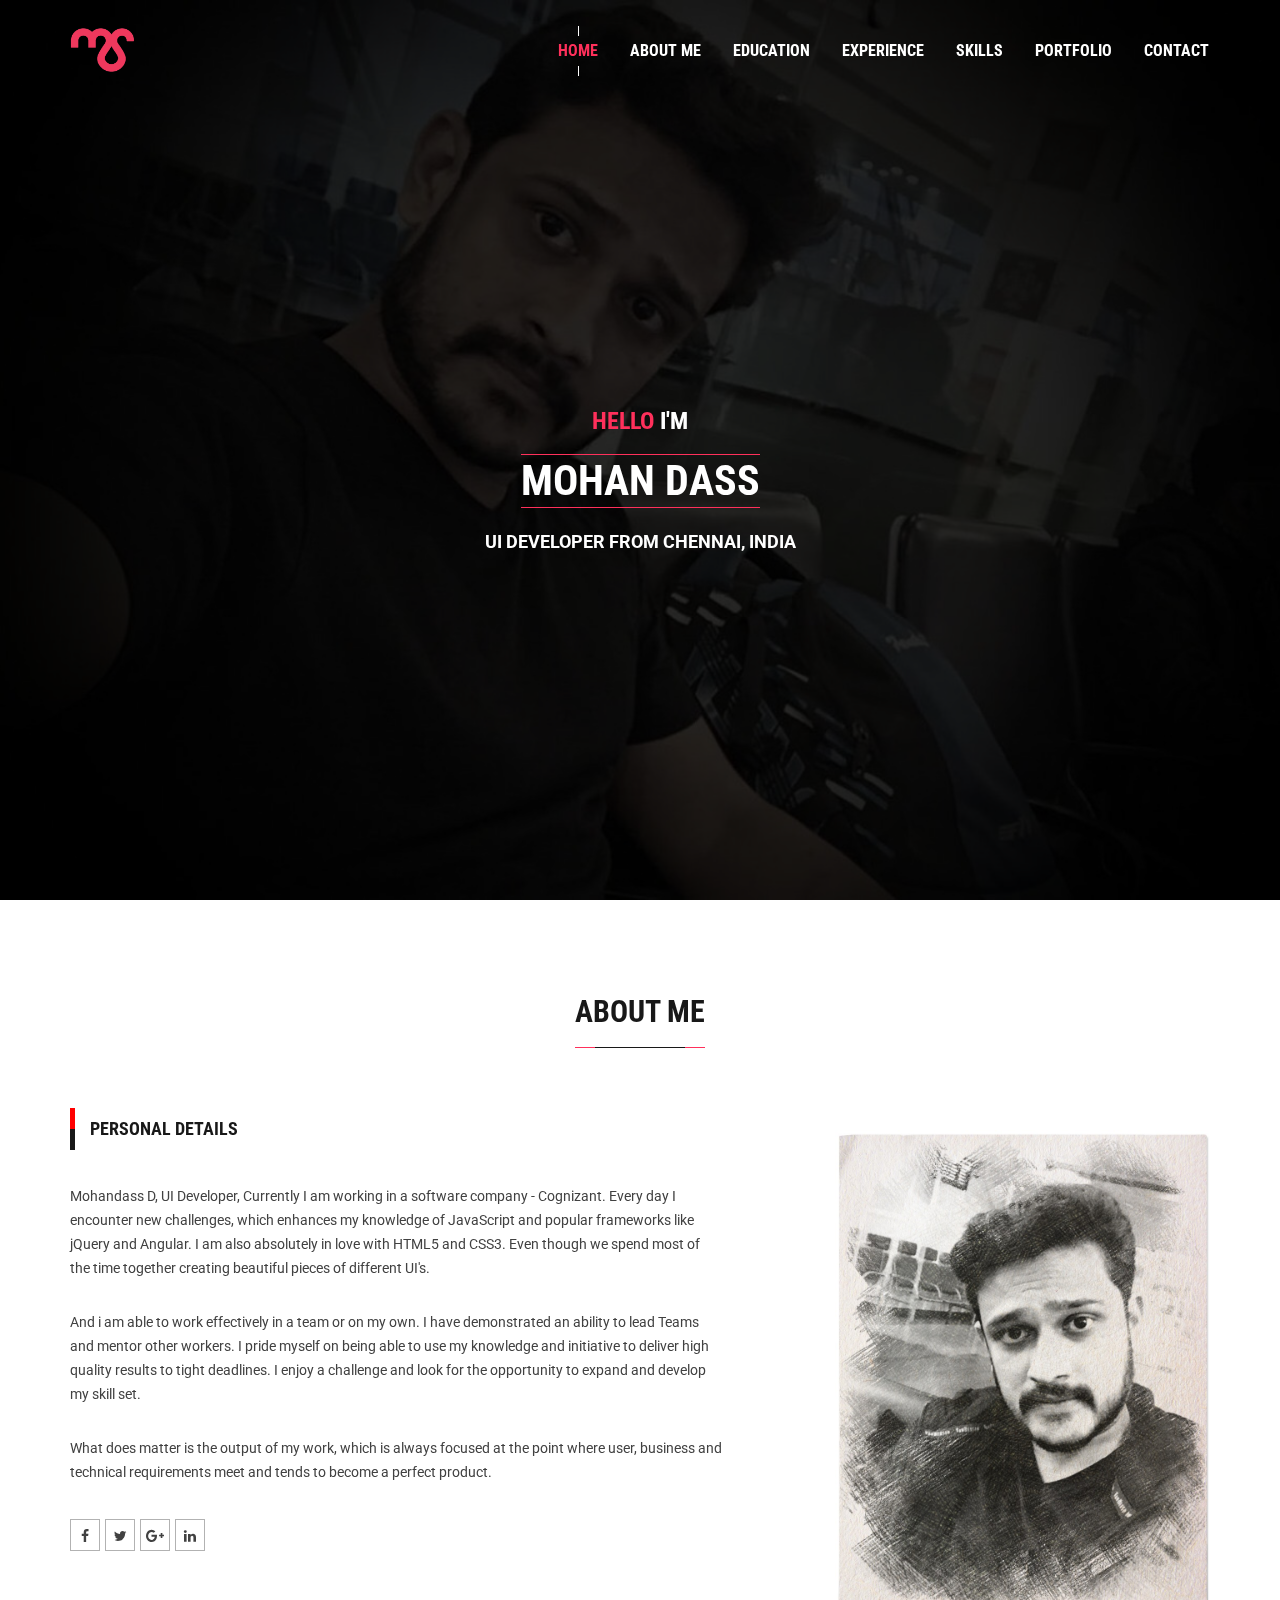
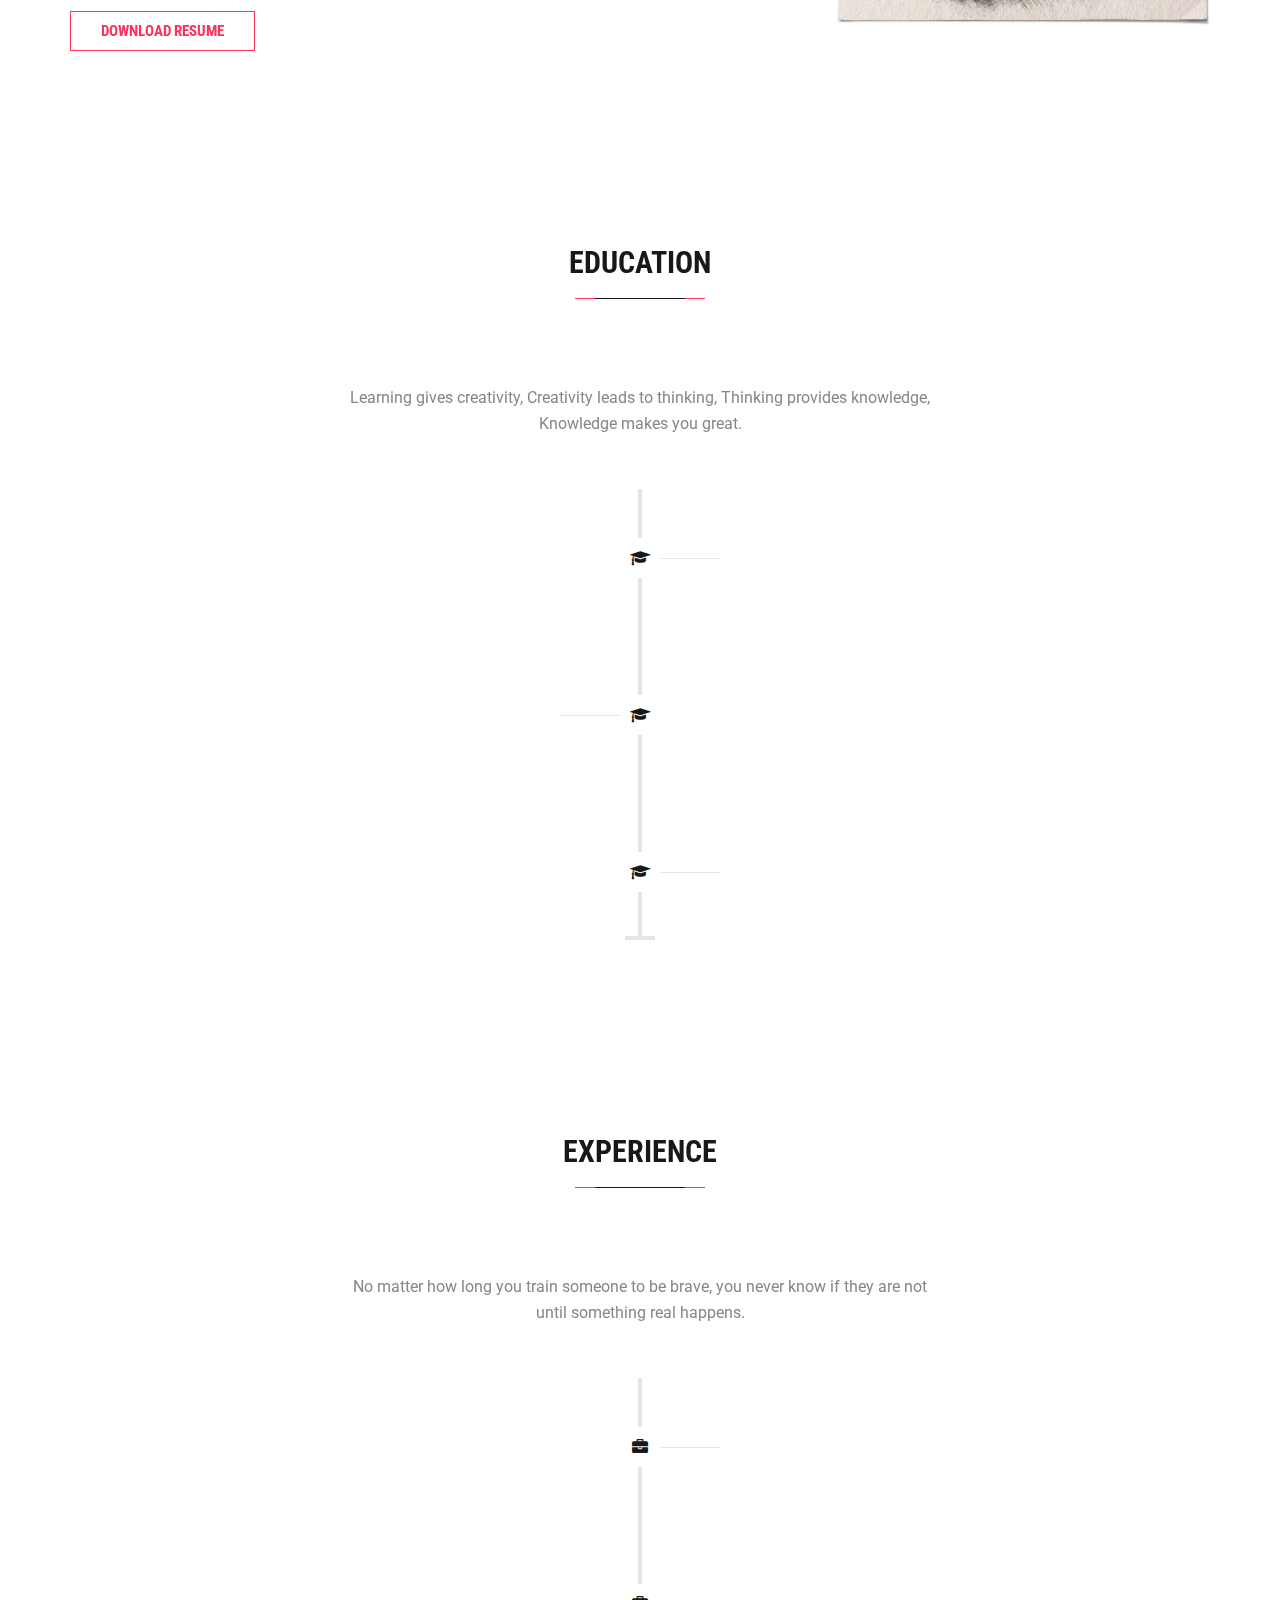
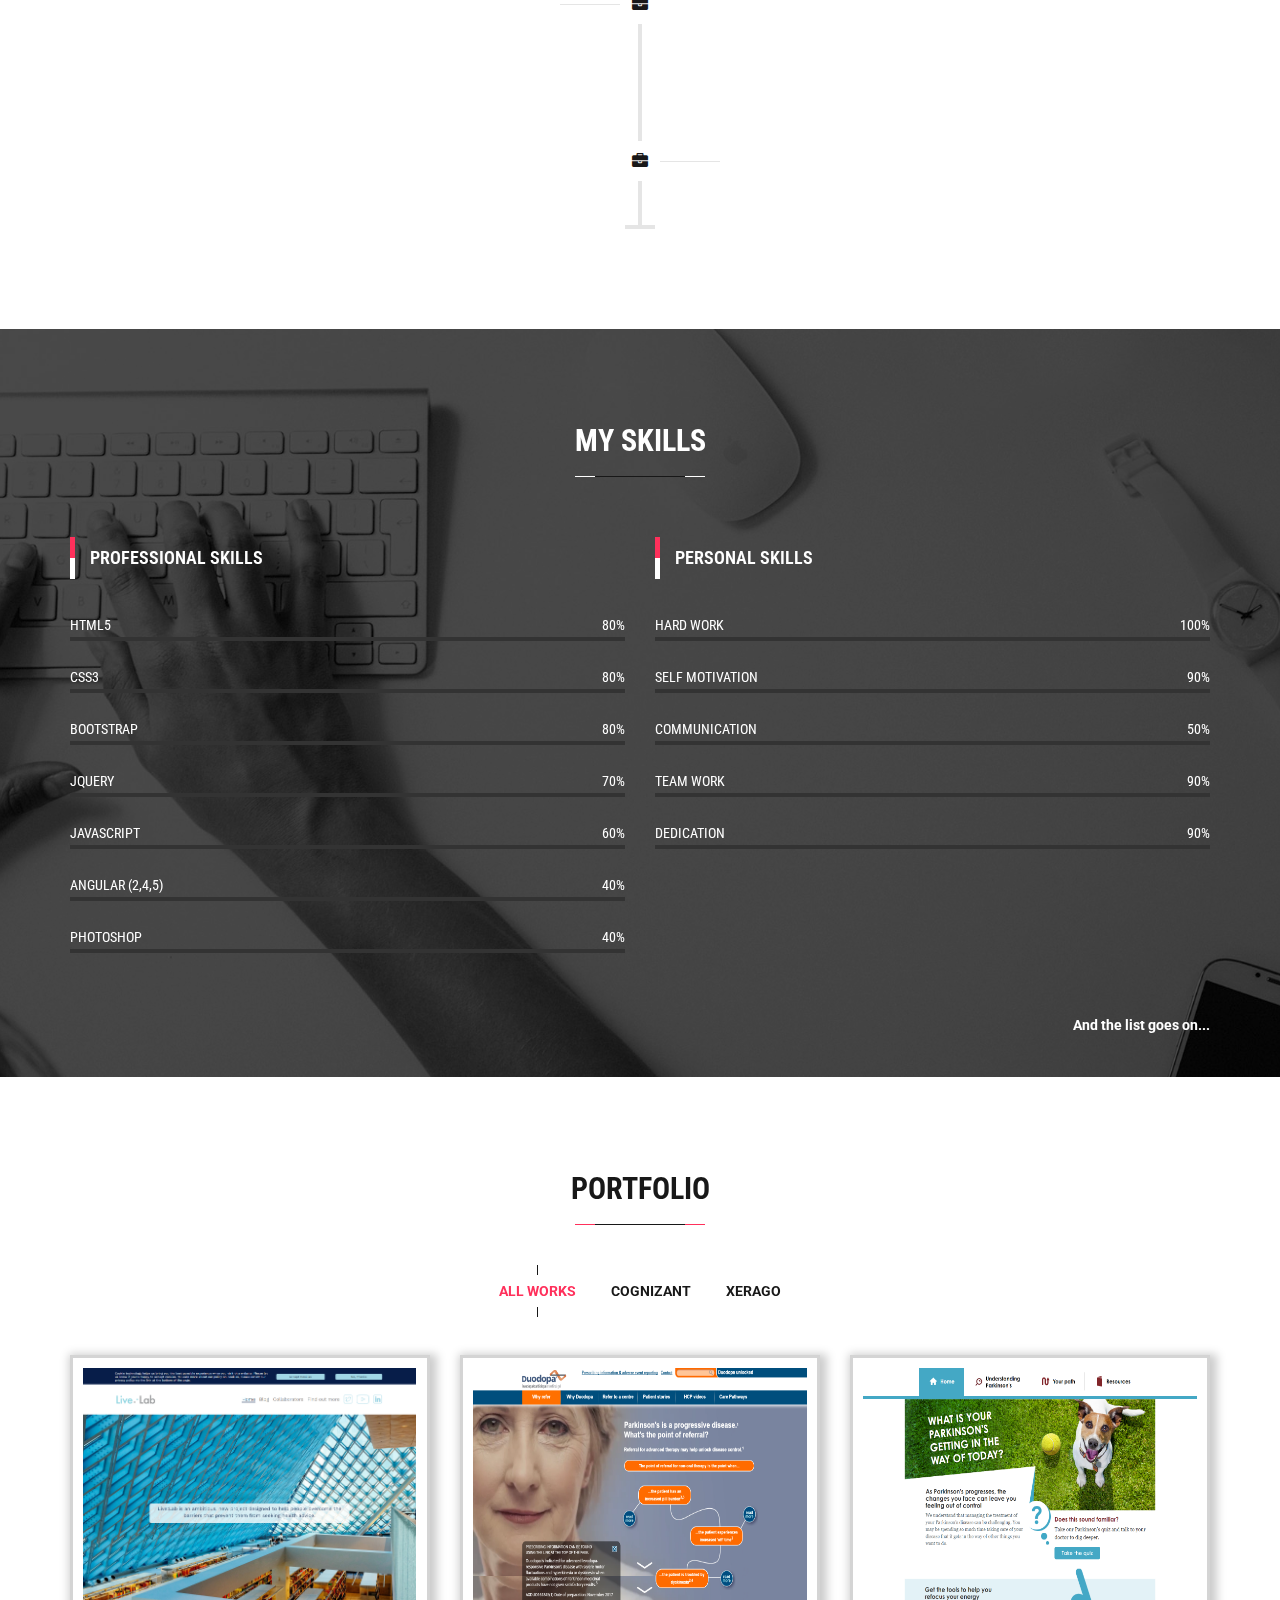
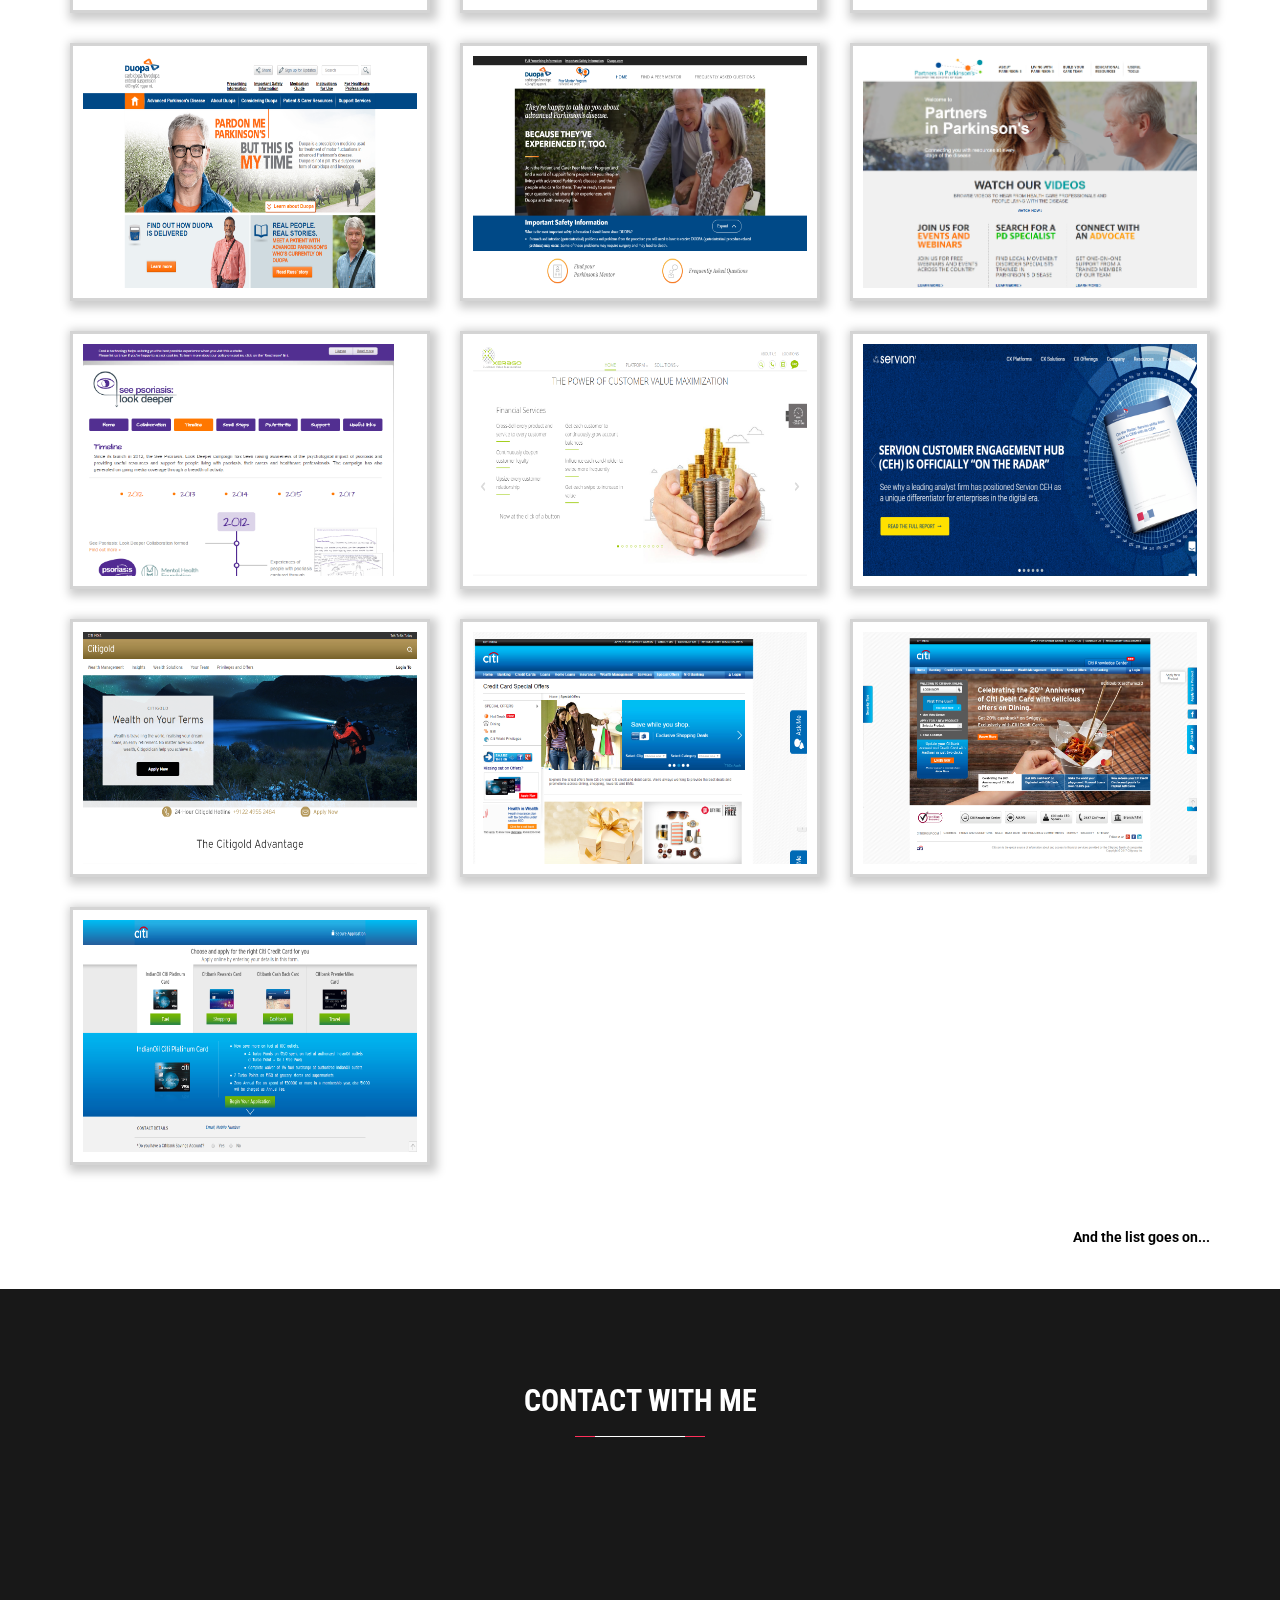
==== commit 9b7c3a17: "Update index.htm" ====
--- a/index.htm
+++ b/index.htm
@@ -497,7 +497,7 @@
                                     <span class="skill--count float--right">40%</span>
                                 </h4>
 
-                                <p class="skill--progress" style="width: 80%;" data-trigger="progress_bar"></p>
+                                <p class="skill--progress" style="width: 40%;" data-trigger="progress_bar"></p>
                             </div>
                             <!-- Skill Item End -->
                             <!-- Skill Item Start -->
@@ -789,7 +789,7 @@
                             </div>
 
                             <div class="desc">
-                                <p><a href="#" class="btn-link"><span class="__cf_email__" style="color:#fff">mohandasscse09gmail.com</span></a></p>
+                                <p><a href="#" class="btn-link"><span class="__cf_email__" style="color:#fff">mohandasscse09@gmail.com</span></a></p>
                             </div>
                         </div>
                         <!-- Contact Info Block End -->
--- a/css/style.min.css
+++ b/css/style.min.css
@@ -1,20 +1,4 @@
-/*
 
-[Main Stylesheet]
-
-Project     : JD - Responsive Personal vCard / CV / Resume Template
-Version     : 1.0
-Author      : ThemeLooks
-Author URI  : https://themeforest.net/user/themelooks
+@-webkit-keyframes preloaderRotate{0%{-webkit-transform:perspective(120px)}50%{-webkit-transform:perspective(120px) rotateY(180deg)}to{-webkit-transform:perspective(120px) rotateY(180deg) rotateX(180deg)}}@keyframes preloaderRotate{0%{transform:perspective(120px) rotateX(0deg) rotateY(0deg);-webkit-transform:perspective(120px) rotateX(0deg) rotateY(0deg)}50%{transform:perspective(120px) rotateX(-180.1deg) rotateY(0deg);-webkit-transform:perspective(120px) rotateX(-180.1deg) rotateY(0deg)}to{transform:perspective(120px) rotateX(-180deg) rotateY(-179.9deg);-webkit-transform:perspective(120px) rotateX(-180deg) rotateY(-179.9deg)}}body,html{height:100%}body{color:#878787;font-family:"Roboto",sans-serif;font-size:14px;line-height:24px;font-weight:400;word-wrap:break-word}.table:last-child,p:last-child,ul:last-child{margin-bottom:0}.nav>li>a>img,img{max-width:100%;height:auto}p:last-child>img{margin-bottom:15px}::-moz-selection{color:#fff;background-color:#ff305b}::selection{color:#fff;background-color:#ff305b}.del{text-decoration:line-through}.wrapper{height:100%}.h1,.h2,.h3,.h4,.h5,.h6,h1,h2,h3,h4,h5,h6{color:#181818;font-family:"Roboto Condensed",sans-serif}.h1,.h2,.h3,h1,h2,h3{font-weight:700}.h4,.h5,.h6,h4,h5,h6{font-weight:600}.h1,.h2,.h3,.h4,.h5,.h6{margin-top:0;margin-bottom:0}.h5,h5{font-size:16px}.h6,h6{font-size:14px}.h1,h1{line-height:46px}.h2,h2{line-height:40px}.h3,h3{line-height:34px}.h4,h4{line-height:28px}.h5,h5{line-height:26px}.h6,h6{line-height:24px}.btn-link,a{-webkit-transition-property:color,border-color,background-color,box-shadow;transition-property:color,border-color,background-color,box-shadow;-webkit-transition-duration:.35s;transition-duration:.35s;-webkit-transition-timing-function:ease,ease,ease-in-out,ease-in-out;transition-timing-function:ease,ease,ease-in-out,ease-in-out}.btn-link,.btn-link:active,.btn-link:focus,.btn-link:hover,.btn-link:link,.btn-link:visited,a,a:active,a:focus,a:hover,a:link,a:visited{text-decoration:none;outline:0}a{color:#ff305b}.btn-link.active,.btn-link:focus,.btn-link:hover,a:focus,a:hover{color:#ff305b}.btn-link{display:inline-block;color:inherit;font-weight:inherit}.nav li a:focus,.nav li a:hover,.nav li.open>a,.nav li.open>a:focus,.nav li.open>a:hover{background-color:transparent}.nav li a{color:inherit}.nav li a:focus{color:inherit}.nav li a:hover,.nav li.active>a,.nav li.active>a:focus,.nav li.active>a:hover,.nav li.open>a,.nav li.open>a:focus,.nav li.open>a:hover{color:#ff305b}.nav>li{float:left}.nav>li>a{display:inline-block}.btn{position:relative;padding:7px 30px 6px;border-radius:0;font-family:"Roboto Condensed",sans-serif;font-size:15px;line-height:25px;-webkit-transition-property:color,border-color,background-color;transition-property:color,border-color,background-color;-webkit-transition-duration:.35s;transition-duration:.35s;-webkit-transition-timing-function:ease-in-out;transition-timing-function:ease-in-out;text-transform:uppercase;z-index:0}.btn.active,.btn:active{box-shadow:none}.btn.active.focus,.btn.active:focus,.btn.focus,.btn:active.focus,.btn:active:focus,.btn:focus{outline:0}.btn:before{content:" ";position:absolute;top:0;left:0;right:0;bottom:0;-webkit-transform:scaleX(0);transform:scaleX(0);-webkit-transition:-webkit-transform .35s ease-in-out;transition:transform .35s ease-in-out;transition:transform .35s ease-in-out,-webkit-transform .35s ease-in-out;z-index:-1}.btn.active:before,.btn:focus:before,.btn:hover:before{-webkit-transform:scaleX(1);transform:scaleX(1)}.btn-default,.btn-default.disabled.focus,.btn-default.disabled:focus,.btn-default.disabled:hover,.btn-default[disabled].focus,.btn-default[disabled]:focus,.btn-default[disabled]:hover{color:#ff305b;background-color:transparent;border-color:#ff305b}.btn-default:before{background-color:#ff305b}.btn-default.active,.btn-default.active.focus,.btn-default.active:focus,.btn-default.active:hover,.btn-default.focus,.btn-default:active,.btn-default:active.focus,.btn-default:active:focus,.btn-default:active:hover,.btn-default:focus,.btn-default:hover,.nav>li.active>a.btn-default,.nav>li>a.btn-default:focus,.nav>li>a.btn-default:hover,.open>.dropdown-toggle.btn-default,.open>.dropdown-toggle.btn-default.focus,.open>.dropdown-toggle.btn-default:focus,.open>.dropdown-toggle.btn-default:hover{color:#fff;background-color:transparent;border-color:#ff305b}.btn-white,.btn-white.disabled.focus,.btn-white.disabled:focus,.btn-white.disabled:hover,.btn-white[disabled].focus,.btn-white[disabled]:focus,.btn-white[disabled]:hover{color:#fff;background-color:transparent;border-color:#fff}.btn-white:before{background-color:#fff}.btn-white.active,.btn-white.active.focus,.btn-white.active:focus,.btn-white.active:hover,.btn-white.focus,.btn-white:active,.btn-white:active.focus,.btn-white:active:focus,.btn-white:active:hover,.btn-white:focus,.btn-white:hover,.nav>li.active>a.btn-white,.nav>li>a.btn-white:focus,.nav>li>a.btn-white:hover,.open>.dropdown-toggle.btn-white,.open>.dropdown-toggle.btn-white.focus,.open>.dropdown-toggle.btn-white:focus,.open>.dropdown-toggle.btn-white:hover{color:#ff305b;background-color:transparent;border-color:#fff}.btn-primary,.btn-primary.disabled.focus,.btn-primary.disabled:focus,.btn-primary.disabled:hover,.btn-primary[disabled].focus,.btn-primary[disabled]:focus,.btn-primary[disabled]:hover{color:#fff;background-color:#ff305b;border-color:#ff305b}.btn-primary:before{background-color:#181818}.btn-primary.active,.btn-primary.active.focus,.btn-primary.active:focus,.btn-primary.active:hover,.btn-primary.focus,.btn-primary:active,.btn-primary:active.focus,.btn-primary:active:focus,.btn-primary:active:hover,.btn-primary:focus,.btn-primary:hover,.nav>li.active>a.btn-primary,.nav>li>a.btn-primary:focus,.nav>li>a.btn-primary:hover,.open>.dropdown-toggle.btn-primary,.open>.dropdown-toggle.btn-primary.focus,.open>.dropdown-toggle.btn-primary:focus,.open>.dropdown-toggle.btn-primary:hover{color:#fff;background-color:transparent;border-color:#181818}.form-group{margin-bottom:20px}.form-control{height:40px;padding:8px 15px;border-color:#e5e5e5;border-radius:0;box-shadow:none;font-family:"Roboto Condensed",sans-serif;font-size:14px;line-height:24px;font-weight:400;-webkit-transition-duration:.25s;transition-duration:.25s;outline:0}.form-control:focus{border-color:#ff305b;box-shadow:none}textarea.form-control{height:auto;min-height:120px;resize:vertical}select.form-control{cursor:pointer}.alert{border-radius:0}.float--left{float:left}.float--right{float:right}.ov--h{overflow:hidden}.pt--10{padding-top:10px}.pt--20{padding-top:20px}.pt--30{padding-top:30px}.pt--40{padding-top:40px}.pt--50{padding-top:50px}.pt--60{padding-top:60px}.pt--70{padding-top:70px}.pt--80{padding-top:80px}.pt--90{padding-top:90px}.pt--100{padding-top:100px}.pt--130{padding-top:130px}.pt--160{padding-top:160px}.pb--10{padding-bottom:10px}.pb--20{padding-bottom:20px}.pb--30{padding-bottom:30px}.pb--40{padding-bottom:40px}.pb--50{padding-bottom:50px}.pb--60{padding-bottom:60px}.pb--70{padding-bottom:70px}.pb--80{padding-bottom:80px}.pb--90{padding-bottom:90px}.pb--100{padding-bottom:100px}.pb--130{padding-bottom:130px}.pb--160{padding-bottom:160px}.text-dark{color:#414141}.text-default{color:#878787}.post--date a,.service--block:hover .title .h4,.text-white{color:#fff}.page--breadcrumb .breadcrumb li.active,.portfolio--filter-menu .nav>li.active,.portfolio--filter-menu .nav>li:hover,.text-primary{color:#ff305b}.bg--img{background-size:cover;background-position:center;background-repeat:no-repeat}.section--title .h2,[data-overlay]{position:relative;z-index:0}[data-overlay]:before{content:" ";position:absolute;top:0;left:0;width:100%;height:100%;background-color:#000;-webkit-transition:opacity .25s ease-in-out;transition:opacity .25s ease-in-out;z-index:-1}[data-overlay="0"]:before{opacity:0;-ms-filter:"progid:DXImageTransform.Microsoft.Alpha(Opacity=0)"}[data-overlay="0.1"]:before{opacity:.1;-ms-filter:"progid:DXImageTransform.Microsoft.Alpha(Opacity=10)"}[data-overlay="0.15"]:before{opacity:.15;-ms-filter:"progid:DXImageTransform.Microsoft.Alpha(Opacity=15)"}[data-overlay="0.2"]:before{opacity:.2;-ms-filter:"progid:DXImageTransform.Microsoft.Alpha(Opacity=20)"}[data-overlay="0.25"]:before{opacity:.25;-ms-filter:"progid:DXImageTransform.Microsoft.Alpha(Opacity=25)"}[data-overlay="0.3"]:before{opacity:.3;-ms-filter:"progid:DXImageTransform.Microsoft.Alpha(Opacity=30)"}[data-overlay="0.35"]:before{opacity:.35;-ms-filter:"progid:DXImageTransform.Microsoft.Alpha(Opacity=35)"}[data-overlay="0.4"]:before{opacity:.4;-ms-filter:"progid:DXImageTransform.Microsoft.Alpha(Opacity=40)"}[data-overlay="0.45"]:before{opacity:.45;-ms-filter:"progid:DXImageTransform.Microsoft.Alpha(Opacity=45)"}[data-overlay="0.5"]:before{opacity:.5;-ms-filter:"progid:DXImageTransform.Microsoft.Alpha(Opacity=50)"}[data-overlay="0.55"]:before{opacity:.55;-ms-filter:"progid:DXImageTransform.Microsoft.Alpha(Opacity=55)"}[data-overlay="0.6"]:before{opacity:.6;-ms-filter:"progid:DXImageTransform.Microsoft.Alpha(Opacity=60)"}[data-overlay="0.65"]:before{opacity:.65;-ms-filter:"progid:DXImageTransform.Microsoft.Alpha(Opacity=65)"}[data-overlay="0.7"]:before{opacity:.7;-ms-filter:"progid:DXImageTransform.Microsoft.Alpha(Opacity=70)"}[data-overlay="0.75"]:before{opacity:.75;-ms-filter:"progid:DXImageTransform.Microsoft.Alpha(Opacity=75)"}[data-overlay="0.8"]:before{opacity:.5;-ms-filter:"progid:DXImageTransform.Microsoft.Alpha(Opacity=80)"}[data-overlay="0.85"]:before{opacity:.85;-ms-filter:"progid:DXImageTransform.Microsoft.Alpha(Opacity=85)"}[data-overlay="0.9"]:before{opacity:.9;-ms-filter:"progid:DXImageTransform.Microsoft.Alpha(Opacity=90)"}[data-overlay="0.95"]:before{opacity:.95;-ms-filter:"progid:DXImageTransform.Microsoft.Alpha(Opacity=95)"}[data-overlay="1"]:before{opacity:1;-ms-filter:"progid:DXImageTransform.Microsoft.Alpha(Opacity=100)"}.bg-light{background-color:#fff}.bg-default,.section--title .h2.text-white:before{background-color:#fff}.bg-primary{background-color:#ff305b}.ff--default{font-family:"Roboto",sans-serif}.ff--primary{font-family:"Roboto Condensed",sans-serif}.fw--100{font-weight:100}.fw--200{font-weight:200}.fw--300{font-weight:300}.fw--400{font-weight:400}.fw--500{font-weight:500}.fw--600{font-weight:600}.fw--700{font-weight:700}.fw--800{font-weight:800}.fw--900{font-weight:900}.fs--12{font-size:12px;line-height:22px}.fs--14{font-size:14px;line-height:24px}.fs--16{font-size:16px;line-height:26px}.fs--18{font-size:18px;line-height:28px}.fs--20{font-size:20px;line-height:30px}.fs--22{font-size:22px;line-height:32px}.fs--24{font-size:24px;line-height:34px}.fs--26{font-size:26px;line-height:36px}.fs--28{font-size:28px;line-height:38px}.fs--30{font-size:30px;line-height:40px}.vc--parent{width:100%;height:100%;display:table}.row--vc>div,.vc--child{display:table-cell;vertical-align:middle}.row--vc>div{float:none}#preloader{position:fixed;top:0;left:0;right:0;bottom:0;z-index:99999}.preloader--spinner{position:absolute;top:50%;left:0;right:0;width:30px;height:30px;margin:-15px auto 0;background-color:#fff;-webkit-animation:preloaderRotate 1.2s infinite ease-in-out;animation:preloaderRotate 1.2s infinite ease-in-out}.section--title .h2{display:inline-block;margin-top:-8px;padding-bottom:16px}.section--title .h2:after,.section--title .h2:before{content:" ";position:absolute;left:0;right:0;bottom:0;max-width:130px;height:1px;margin:0 auto;background-color:#ff305b}.section--title .h2:after{max-width:90px;background-color:#181818}.page--breadcrumb .breadcrumb{padding:0;color:#fff;background-color:transparent;border-radius:0;font-size:24px;line-height:34px;font-weight:700;text-transform:uppercase}.owl-dots{margin-top:22px;text-align:center}.owl-dot{display:inline-block;width:10px;height:6px;margin:0 5px;border:1px solid #fff;-webkit-transition:background-color .25s ease-in-out;transition:background-color .25s ease-in-out}.owl-dot.active{background-color:#fff}.portfolio--filter-menu .nav{margin-top:-26px;margin-bottom:2px;color:#181818;font-weight:700;text-align:center;text-transform:uppercase}.portfolio--filter-menu .nav>li{float:none;display:inline-block;margin:20px 16px 0;-webkit-transition:color .25s;transition:color .25s;cursor:pointer}.portfolio--filter-menu .nav>li:after,.portfolio--filter-menu .nav>li:before{content:" ";position:absolute;top:0;left:0;right:0;width:1px;height:10px;margin:0 auto;background-color:#181818;opacity:0;-ms-filter:"progid:DXImageTransform.Microsoft.Alpha(Opacity=0)";visibility:hidden;-webkit-transition-property:opacity,visibility,top,bottom;transition-property:opacity,visibility,top,bottom;-webkit-transition-duration:.35s;transition-duration:.35s;-webkit-transition-timing-function:ease-in-out;transition-timing-function:ease-in-out}.portfolio--filter-menu .nav>li:after{top:auto;bottom:0}.portfolio--filter-menu .nav>li.active:before,.portfolio--filter-menu .nav>li:hover:before{top:-14px;opacity:1;-ms-filter:"progid:DXImageTransform.Microsoft.Alpha(Opacity=100)";visibility:visible}.portfolio--filter-menu .nav>li.active:after,.portfolio--filter-menu .nav>li:hover:after{bottom:-14px;opacity:1;-ms-filter:"progid:DXImageTransform.Microsoft.Alpha(Opacity=100)";visibility:visible}.pagination{display:block;margin:0;border-radius:0}.pagination>li>a,.pagination>li>a:focus,.pagination>li>a:hover,.pagination>li>span,.pagination>li>span:focus,.pagination>li>span:hover{color:#181818;background-color:transparent}.pagination>li:first-child>a,.pagination>li:first-child>span,.pagination>li:last-child>a,.pagination>li:last-child>span{border-radius:0}.pagination>li.active>a,.pagination>li.active>a:hover,.pagination>li.active>span,.pagination>li.active>span:hover,.pagination>li>a:hover,.pagination>li>span:hover{color:#fff;background-color:#ff305b;border-color:#ff305b}#backToTop{position:fixed;right:30px;bottom:20px;opacity:0;-ms-filter:"progid:DXImageTransform.Microsoft.Alpha(Opacity=0)";visibility:hidden;-webkit-transition-property:bottom,opacity,visibility;transition-property:bottom,opacity,visibility;-webkit-transition-duration:.25s;transition-duration:.25s;-webkit-transition-timing-function:ease-in-out;transition-timing-function:ease-in-out;z-index:999}body.isScrolling #backToTop{bottom:30px;opacity:1;-ms-filter:"progid:DXImageTransform.Microsoft.Alpha(Opacity=100)";visibility:visible}#backToTop .btn{width:35px;padding:0;font-size:18px;line-height:45px}.widget{padding:10px;background-color:#f2f2f2}.widget+.widget{margin-top:30px}.widget--title{margin-bottom:5px;padding:18px 20px;background-color:#fff;text-align:center;text-transform:uppercase}.widget--title:last-child{margin-bottom:0}.widget--title .h4{position:relative;display:inline-block;z-index:0}.widget--title .h4:before{content:" ";position:absolute;top:50%;left:-20px;right:-20px;margin-top:-1px;height:1px;border-style:solid;border-width:0 10px;border-color:#ff305b}.search--widget{position:relative;margin:20px;z-index:0}.search--widget .form-control{border-color:transparent}.search--widget .form-control:focus{border-color:#ff305b}.search--widget button{position:absolute;top:0;right:0;padding:8px 20px;border-width:0}.newsletter--widget{padding:25px 20px;text-align:center}.newsletter--widget .desc{margin-bottom:16px;color:#555}.newsletter--widget .form-control{background-color:#f2f2f2}.newsletter--widget .btn{margin-top:30px}.links--widget{padding:23px 30px 22px}.links--widget .nav>li{float:none}.links--widget .nav>li+li{margin-top:10px}.about--block .title,.links--widget .nav>li>a{position:relative;padding:0 0 0 16px;z-index:0}.links--widget .nav>li>a:before{content:"\f101";position:absolute;top:0;left:0;font-family:"FontAwesome"}.tags--widget{padding:16px 20px}.tags--widget .nav>li>a{padding:6px 10px}.about--block .title{margin-bottom:4px;padding:7px 0 7px 15px;border-left:5px solid #181818}.about--block .title:before{content:" ";position:absolute;top:0;left:-5px;width:5px;height:50%;background-color:red;z-index:1}.about--block .info{color:#696969;font-size:16px;line-height:26px}.about--block .info th{position:relative;padding-right:15px;text-transform:uppercase;z-index:0}.about--block .info th:after{content:":";position:absolute;top:-1px;right:0;font-weight:400}.about--block .info th .fa{min-width:16px;margin-right:15px}.about--block .info td{padding-left:8px}.about--block .info tr+tr td,.about--block .info tr+tr th{padding-top:18px}.about--block .info tr+tr th:after{top:17px}.about--block .social .nav{margin:0 -2.5px}.about--block .social .nav li a{min-width:30px;margin:5px 2.5px 0;padding:2px 0 0;border:1px solid #b2b2b2;line-height:28px;text-align:center}.about--block .social .nav li a:focus,.about--block .social .nav li a:hover{color:#fff;background-color:#181818;border-color:#181818}.service--block{padding:30px 20px 22px;background-color:#fff;border-top:3px solid #181818;box-shadow:0 2px 10px rgba(0,0,0,.05);-webkit-transition:border-color .55s,background-color .55s ease-in-out;transition:border-color .55s,background-color .55s ease-in-out}.service--block:hover{background-color:#181818;border-color:#ff305b}.service--block .icon{max-width:60px;margin:0 auto 23px;padding-top:2px;color:#fff;background-color:#ff305b;border:1px solid #ff305b;font-size:22px;line-height:56px;text-align:center;-webkit-transition:background-color .55s ease-in-out;transition:background-color .55s ease-in-out}.service--block:hover .icon{background-color:transparent}.service--block .title .h4{margin-bottom:14px;text-transform:uppercase}.service--block .desc,.service--block .title .h4{-webkit-transition:color .55s;transition:color .55s}.service--block:hover .desc{color:#eee}.timeline--block .title .h5{position:relative;margin-top:-6px;padding-bottom:17px;color:#414141;text-align:center;text-transform:uppercase;z-index:0}.timeline--block .title .h5:after,.timeline--block .title .h5:before{content:" ";position:absolute;left:15px;right:0;bottom:0;width:20px;height:5px;margin:0 auto;background-color:#181818}.timeline--block .title .h5:after{left:0;right:25px;background-color:#ff305b}.timeline--block .sub-title{max-width:600px;margin:26px auto 27px;text-align:center}.contact--info-block,.service--block{text-align:center}.contact--info-block .icon{position:relative;max-width:55px;margin:0 auto 13px;color:#fff;background-color:#fff;font-size:24px;line-height:55px;z-index:0}.contact--info-block .icon:before{content:" ";position:absolute;top:50%;left:-15px;right:-15px;height:1px;margin-top:-1px;border-style:solid;border-width:0 10px;border-color:#ff305b}.contact--info-block .desc{margin-top:6px;margin-bottom:2px;color:#555}.contact--form .title .h4{margin-top:-7px;margin-bottom:2px}.comment--block-inner{padding:53px 30px 60px;background-color:#f2f2f2}.cta--block .title .h2{margin-top:2px}.portfolio--item,.timeline--items>li{position:relative;z-index:0}.portfolio--item .caption{position:absolute;top:0;left:0;right:0;bottom:0;padding:30px 20px;color:#fff;text-align:center;opacity:0;-ms-filter:"progid:DXImageTransform.Microsoft.Alpha(Opacity=0)";visibility:hidden;-webkit-transition:opacity .35s ease-in-out,visibility .35s ease-in-out;transition:opacity .35s ease-in-out,visibility .35s ease-in-out;z-index:1}.portfolio--item:hover .caption{opacity:1;-ms-filter:"progid:DXImageTransform.Microsoft.Alpha(Opacity=100)";visibility:visible}.portfolio--item .caption:before{content:" ";position:absolute;top:0;left:0;right:0;bottom:0;background-color:#181818;opacity:.85;-ms-filter:"progid:DXImageTransform.Microsoft.Alpha(Opacity=85)";z-index:-1}.portfolio--item .caption:after{content:" ";position:absolute;top:0;left:0;right:0;bottom:0;width:1px;margin:0 auto;border-style:solid;border-width:25px 0;border-color:#fff}.portfolio--item .caption .h6{color:#fff;text-transform:uppercase}.timeline--items{margin-top:52px}.timeline--items>li{width:50%;margin-left:50%;padding-top:20px;padding-left:80px}.timeline--items>li:first-child{padding-top:0}.timeline--items>li:before{content:" ";position:absolute;top:0;left:-2px;bottom:0;border-left:4px solid #e5e5e5}.timeline--items>li:nth-child(even){margin-left:0;padding-left:0;padding-right:80px}.timeline--items>li:nth-child(even):before{left:auto;right:-2px}.timeline--items>li:last-child:after{content:" ";position:absolute;left:-15px;bottom:0;width:30px;height:4px;background-color:#e5e5e5}.timeline--items>li:nth-child(even):last-child:after{left:auto;right:-15px}.timeline--item{position:relative;background-color:#fff;z-index:0}.timeline--item:before{content:" ";position:absolute;top:50%;left:-80px;width:80px;height:1px;background-color:#e5e5e5}.timeline--items>li:nth-child(even) .timeline--item:before{left:auto;right:-80px}.timeline--item .icon{content:"\f19d";position:absolute;top:50%;left:-100px;width:40px;margin-top:-20px;color:#181818;font-family:"FontAwesome";font-size:16px;line-height:40px;text-align:center}.timeline--items>li:nth-child(even) .timeline--item .icon{left:auto;right:-100px}.timeline--item .content,.timeline--item .info{display:table-cell;vertical-align:top}.timeline--item .table tbody tr td{min-width:190px;padding:0;border:1px solid #e5e5e5}.timeline--item .info{min-width:190px}.timeline--item .date{position:relative;margin:-1px -1px 0;padding:7px 20px 5px;z-index:0}.timeline--item .bottom{padding:16px 20px 15px}.timeline--item .name{margin-top:0;text-transform:uppercase}.timeline--item .institute{margin-top:6px;margin-bottom:1px;color:#555}.timeline--item .content{padding:22px 30px}.timeline--item .info+.content{border-left-width:0}.skill--title{margin-bottom:34px;padding:7px 0 7px 15px;border-left:5px solid #fff}.skill--title:before{content:" ";position:absolute;top:0;left:-5px;width:5px;height:50%;background-color:#ff305b;z-index:1}.skill--item,.skill--title{position:relative;z-index:0}.post--img .date:before,.skill--item:before{content:" ";position:absolute;left:0;right:0;bottom:0;z-index:-1}.skill--item:before{height:4px;background-color:#333}.skill--item+.skill--item{margin-top:24px}.skill--progress{height:4px;background-color:#ff305b;-webkit-transition:width .85s ease .25s;transition:width .85s ease .25s}.pricing--item{max-width:380px;margin-left:auto;margin-right:auto;background-color:#fff;border:1px solid #e5e5e5;box-shadow:0 2px 5px rgba(0,0,0,.05);-webkit-transition:border-color .25s,box-shadow .25s ease-in-out;transition:border-color .25s,box-shadow .25s ease-in-out;text-align:center}.pricing--item:hover{border-color:transparent;box-shadow:0 5px 15px rgba(0,0,0,.15)}.pricing--header{padding:60px 20px 47px}.pricing--header .plan{display:inline-block;padding:13px 30px;background-color:#fff;text-transform:uppercase}.pricing--header .plan .h3{font-weight:400}.pricing--header .price{margin-top:48px;font-size:18px;line-height:28px;font-weight:700}.pricing--header .price span{font-size:54px;line-height:64px;font-weight:400}.pricing--features .nav{color:#555}.pricing--features .nav>li{float:none;padding:15px 20px;border-bottom:1px solid #e5e5e5}.pricing--action{padding:40px 20px}.team--member{position:relative;max-width:380px;margin-left:auto;margin-right:auto;z-index:0}.team--member .img img{display:block;width:100%}.team--member .caption{position:absolute;top:0;left:0;right:0;bottom:0;padding:20px;color:#fff;background-color:rgba(0,0,0,.8);text-align:center;opacity:0;-ms-filter:"progid:DXImageTransform.Microsoft.Alpha(Opacity=0)";visibility:hidden;-webkit-transform:scale(.8);transform:scale(.8);-webkit-transition-property:opacity,visibility,-webkit-transform;transition-property:opacity,visibility,transform;transition-property:opacity,visibility,transform,-webkit-transform;-webkit-transition-duration:.35s;transition-duration:.35s;-webkit-transition-timing-function:ease-in-out;transition-timing-function:ease-in-out;z-index:1}.team--member:hover .caption{opacity:1;-ms-filter:"progid:DXImageTransform.Microsoft.Alpha(Opacity=100)";visibility:visible;-webkit-transform:scale(1);transform:scale(1)}.team--member .name .h3{margin-bottom:0;color:#fff}.team--member .social .nav{margin-top:17px}.team--member .social .nav>li{float:none;display:inline-block}.team--member .social .nav>li>a{display:block;width:35px;margin:0 1.5px;padding:0;border:1px solid rgba(255,255,255,.4);font-size:16px;line-height:33px}.post--item,.team--member .social .nav>li>a:hover{background-color:#fff}.post--item{max-width:380px;margin-left:auto;margin-right:auto;padding:20px 20px 22px}.post--items .post--item{max-width:none;padding:0}.post--items .post--item+.post--item{margin-top:52px;padding-top:60px;border-top:1px solid #e5e5e5}.post--header{margin-bottom:30px}.post--date{float:left;width:80px;margin-right:30px;padding:11px 0;font-size:16px;line-height:24px;text-align:center}.post--img{position:relative;margin-bottom:28px;z-index:0}.post--img img{width:100%}.post--img .date{position:absolute;left:0;bottom:1px;width:60px;padding:12px 0;color:#fff;font-size:12px;line-height:18px;text-align:center;z-index:0}.post--img .date:before{top:0;background-color:#ff305b;opacity:.8;-ms-filter:"progid:DXImageTransform.Microsoft.Alpha(Opacity=80)";-webkit-transition:opacity .25s ease-in-out;transition:opacity .25s ease-in-out}.post--img .date:hover:before{opacity:1;-ms-filter:"progid:DXImageTransform.Microsoft.Alpha(Opacity=100)"}.post--meta{margin:0;color:#999}.post--meta .nav{margin:0 -5px}.post--meta .nav>li{padding:0 5px}.post--meta .nav>li>.fa,.post--nav .prev .fa{margin-right:8px}.post--single .post--meta .nav>li>.fa{color:#414141}.post--meta .nav>li>a{padding:0}.post--meta .nav>li>a:after{content:",";color:#999}.post--meta .nav>li>a:last-child:after{display:none}.post--excerpt{margin-top:13px}.post--action{margin-top:16px;color:#555;font-weight:500}.post--action a .fa,.post--nav .next .fa{margin-left:8px}.post--footer{margin-top:22px;padding-top:20px;border-top:1px solid #e5e5e5}.post--share .nav,.post--share>span{display:inline-block;vertical-align:middle}.post--share>span{margin-right:15px;color:#181818}.post--share .nav{color:#999}.post--share .nav>li>a{width:30px;margin:0 2.5px;padding:2px 0 0;border:1px solid #e5e5e5;font-size:14px;line-height:26px;text-align:center}.post--share .nav>li>a:hover{color:#fff;background-color:#181818;border-color:#181818}.post--nav{margin-top:4px}.post--nav .divider{margin:0 5px}.testimonial--slider{margin:1px 0 2px}.testimonial--item{text-align:center}.testimonial--item .icon{margin-bottom:20px;font-size:36px;line-height:46px}.testimonial--item blockquote{max-width:720px;margin:0 auto;padding:0;border-width:0;font-size:16px;line-height:26px}.testimonial--item blockquote p{font-style:italic}.testimonial--item blockquote p:before{content:"\f10d";margin-right:8px;font-family:"FontAwesome";font-style:normal;font-size:22px}.testimonial--item blockquote p:after{content:"\f10e";margin-left:8px;font-family:"FontAwesome";font-style:normal;font-size:22px}.testimonial--item blockquote footer{margin-top:30px;color:inherit;font-size:14px;line-height:24px;font-weight:700;text-transform:uppercase}.comment--items .comment--items{padding-top:30px;padding-left:130px}.comment--items>li+li{margin-top:30px}.comment--item .img{position:relative;max-width:100px;margin-right:30px;z-index:0}.comment--item .img:before{content:" ";position:absolute;top:50%;left:0;right:-30px;height:1px;margin-top:-1px;background-color:#e5e5e5;z-index:-1}.comment--item .info{padding:15px 20px 14px;border:1px solid #e5e5e5}.comment--item .date{margin-top:2px}.comment--item .action{margin-top:5px}.comment--item .content{margin-top:7px;color:#555}.header--navbar{position:fixed;top:0;left:0;right:0;margin-bottom:0;border-width:0;border-radius:0;-webkit-transition:background-color .25s ease-in-out,box-shadow .25s ease-in-out;transition:background-color .25s ease-in-out,box-shadow .25s ease-in-out;z-index:999}body.isScrolling .header--navbar{background-color:#181818;box-shadow:0 5px 10px rgba(0,0,0,.15)}.header--navbar .navbar-toggle{margin:33px 0;border-color:#fff;border-radius:0}.header--navbar .navbar-toggle .icon-bar{background-color:#fff;border-radius:0}.header--navbar .navbar-brand{height:100px;padding:20px 0}.header--navbar>.container .navbar-brand{margin-left:0;margin-right:0}.header--navbar .navbar-collapse{padding:0}.header--nav-links{margin:0 -15px;padding:38px 0;color:#fff;font-size:16px;line-height:26px;text-transform:uppercase}.header--nav-links>li>a{position:relative;padding:0 16px;z-index:0}.header--nav-links>li>a:before{content:" ";position:absolute;top:0;left:0;right:0;bottom:0;width:1px;margin:0 auto;border-style:solid;border-width:10px 0;border-color:#fff;opacity:0;-ms-filter:"progid:DXImageTransform.Microsoft.Alpha(Opacity=0)";visibility:hidden;-webkit-transition-property:opacity,visibility,top,bottom,border-color;transition-property:opacity,visibility,top,bottom,border-color;-webkit-transition-duration:.35s;transition-duration:.35s;-webkit-transition-timing-function:ease-in-out;transition-timing-function:ease-in-out;z-index:-1}.header--nav-links>li.active>a:before,.header--nav-links>li>a:hover:before{top:-12px;bottom:-12px;opacity:1;-ms-filter:"progid:DXImageTransform.Microsoft.Alpha(Opacity=100)";visibility:visible}.header--nav-links>li>a>.caret{margin-left:5px}.dropdown-menu{margin-top:10px;padding:11px 0 9px;color:#222;border-width:0;border-radius:0;box-shadow:0 5px 10px rgba(0,0,0,.05);font-size:16px;line-height:26px}.dropdown-menu>li>a{padding:5px 20px}.banner--section{height:100%}.banner--content .title{margin-bottom:16px}.banner--content .name .h2{display:inline-block;font-size:42px;line-height:52px;border-style:solid;border-width:1px 0;border-color:#ff305b}.banner--content .role{margin-top:20px}.banner--content .desc{margin-top:16px;color:#ccc}.banner--content .action{margin-top:10px}.banner--content .action .btn{margin:15px 15px 0}.footer--section{color:#999;background-color:#181818}.footer--social .nav>li{float:none;display:inline-block}.footer--social .nav>li>a{width:30px;margin:0 1px;padding:2px 0 0;color:#181818;background-color:#fff;font-size:14px;line-height:28px}.footer--social .nav>li>a:hover{color:#fff;background-color:#ff305b}.copyright--text:last-child{margin-bottom:-8px}.footer--social+.copyright--text{margin-top:34px}.coming-soon--section,.f0f--section{height:100%}.f0f--content .title{position:relative;z-index:0}.f0f--content .title .h1{font-size:160px;line-height:180px;font-weight:400}.f0f--content .title p{display:inline-block;position:absolute;top:50%;left:50%;-webkit-transform:translate(-50%,-50%);transform:translate(-50%,-50%);padding:0 10px;background-color:#000}.f0f--content .desc{max-width:630px;margin:0 auto}.f0f--content .search{position:relative;max-width:520px;margin:52px auto 0;z-index:0}.f0f--content .search button{position:absolute;top:0;right:0;padding:6px 20px 7px}.f0f--content .buttons{margin-top:30px}.f0f--content .buttons .or{display:inline-block;margin-top:30px;margin-left:30px;margin-right:30px;vertical-align:middle}.f0f--content .buttons .btn{margin:30px 0 0;vertical-align:middle}.cs--content .logo{margin-bottom:48px}.cs--content .title .h2{position:relative;padding-bottom:19px;font-size:48px;line-height:58px;z-index:0}.cs--content .title .h2:after,.cs--content .title .h2:before{content:" ";position:absolute;left:0;right:0;bottom:0;margin:0 auto}.cs--content .title .h2:before{border-bottom:1px solid rgba(255,255,255,.5);max-width:150px}.cs--content .title .h2:after{max-width:30px;border-bottom:1px solid #ff305b}.cs--content .countdown ul{margin:0;padding:0;list-style:none}.cs--content .countdown ul li{display:inline-block;margin:0 15px}.cs--content .countdown strong{display:block;font-size:36px;line-height:46px}.cs--content .countdown span{display:block;font-size:16px;line-height:26px}.cs--content .desc{max-width:560px;margin:30px auto 0}.cs--content .newsletter{position:relative;max-width:440px;margin:30px auto 0;z-index:0}.cs--content .newsletter button{position:absolute;top:0;right:0;padding:7px 12px 6px}.cs--content .social{display:inline-block;margin:60px 0 0}.cs--content .social .nav>li>a{min-width:34px;margin:5px 2.5px 0;padding:4px 0;border:1px solid rgba(255,255,255,.5);text-align:center}.cs--content .social .nav>li>a:hover{color:#fff;background-color:#ff305b;border-color:#ff305b}.cs--content .copyright{color:#999;font-size:16px;line-height:26px}
 
 
-NOTE:
-------
-PLEASE DO NOT EDIT THIS CSS, YOU MAY NEED TO USE "custom.css" FILE FOR WRITING YOUR CUSTOM CSS.
-WE MAY RELEASE FUTURE UPDATES SO IT WILL OVERWRITE THIS FILE. IT'S BETTER AND SAFER TO USE "custom.css".
-
-*/
-
-@-webkit-keyframes preloaderRotate{0%{-webkit-transform:perspective(120px)}50%{-webkit-transform:perspective(120px) rotateY(180deg)}to{-webkit-transform:perspective(120px) rotateY(180deg) rotateX(180deg)}}@keyframes preloaderRotate{0%{transform:perspective(120px) rotateX(0deg) rotateY(0deg);-webkit-transform:perspective(120px) rotateX(0deg) rotateY(0deg)}50%{transform:perspective(120px) rotateX(-180.1deg) rotateY(0deg);-webkit-transform:perspective(120px) rotateX(-180.1deg) rotateY(0deg)}to{transform:perspective(120px) rotateX(-180deg) rotateY(-179.9deg);-webkit-transform:perspective(120px) rotateX(-180deg) rotateY(-179.9deg)}}body,html{height:100%}body{color:#878787;font-family:"Roboto",sans-serif;font-size:14px;line-height:24px;font-weight:400;word-wrap:break-word}.table:last-child,p:last-child,ul:last-child{margin-bottom:0}.nav>li>a>img,img{max-width:100%;height:auto}p:last-child>img{margin-bottom:15px}::-moz-selection{color:#fff;background-color:#ff305b}::selection{color:#fff;background-color:#ff305b}.del{text-decoration:line-through}.wrapper{height:100%}.h1,.h2,.h3,.h4,.h5,.h6,h1,h2,h3,h4,h5,h6{color:#181818;font-family:"Roboto Condensed",sans-serif}.h1,.h2,.h3,h1,h2,h3{font-weight:700}.h4,.h5,.h6,h4,h5,h6{font-weight:600}.h1,.h2,.h3,.h4,.h5,.h6{margin-top:0;margin-bottom:0}.h5,h5{font-size:16px}.h6,h6{font-size:14px}.h1,h1{line-height:46px}.h2,h2{line-height:40px}.h3,h3{line-height:34px}.h4,h4{line-height:28px}.h5,h5{line-height:26px}.h6,h6{line-height:24px}.btn-link,a{-webkit-transition-property:color,border-color,background-color,box-shadow;transition-property:color,border-color,background-color,box-shadow;-webkit-transition-duration:.35s;transition-duration:.35s;-webkit-transition-timing-function:ease,ease,ease-in-out,ease-in-out;transition-timing-function:ease,ease,ease-in-out,ease-in-out}.btn-link,.btn-link:active,.btn-link:focus,.btn-link:hover,.btn-link:link,.btn-link:visited,a,a:active,a:focus,a:hover,a:link,a:visited{text-decoration:none;outline:0}a{color:#ff305b}.btn-link.active,.btn-link:focus,.btn-link:hover,a:focus,a:hover{color:#ff305b}.btn-link{display:inline-block;color:inherit;font-weight:inherit}.nav li a:focus,.nav li a:hover,.nav li.open>a,.nav li.open>a:focus,.nav li.open>a:hover{background-color:transparent}.nav li a{color:inherit}.nav li a:focus{color:inherit}.nav li a:hover,.nav li.active>a,.nav li.active>a:focus,.nav li.active>a:hover,.nav li.open>a,.nav li.open>a:focus,.nav li.open>a:hover{color:#ff305b}.nav>li{float:left}.nav>li>a{display:inline-block}.btn{position:relative;padding:7px 30px 6px;border-radius:0;font-family:"Roboto Condensed",sans-serif;font-size:15px;line-height:25px;-webkit-transition-property:color,border-color,background-color;transition-property:color,border-color,background-color;-webkit-transition-duration:.35s;transition-duration:.35s;-webkit-transition-timing-function:ease-in-out;transition-timing-function:ease-in-out;text-transform:uppercase;z-index:0}.btn.active,.btn:active{box-shadow:none}.btn.active.focus,.btn.active:focus,.btn.focus,.btn:active.focus,.btn:active:focus,.btn:focus{outline:0}.btn:before{content:" ";position:absolute;top:0;left:0;right:0;bottom:0;-webkit-transform:scaleX(0);transform:scaleX(0);-webkit-transition:-webkit-transform .35s ease-in-out;transition:transform .35s ease-in-out;transition:transform .35s ease-in-out,-webkit-transform .35s ease-in-out;z-index:-1}.btn.active:before,.btn:focus:before,.btn:hover:before{-webkit-transform:scaleX(1);transform:scaleX(1)}.btn-default,.btn-default.disabled.focus,.btn-default.disabled:focus,.btn-default.disabled:hover,.btn-default[disabled].focus,.btn-default[disabled]:focus,.btn-default[disabled]:hover{color:#ff305b;background-color:transparent;border-color:#ff305b}.btn-default:before{background-color:#ff305b}.btn-default.active,.btn-default.active.focus,.btn-default.active:focus,.btn-default.active:hover,.btn-default.focus,.btn-default:active,.btn-default:active.focus,.btn-default:active:focus,.btn-default:active:hover,.btn-default:focus,.btn-default:hover,.nav>li.active>a.btn-default,.nav>li>a.btn-default:focus,.nav>li>a.btn-default:hover,.open>.dropdown-toggle.btn-default,.open>.dropdown-toggle.btn-default.focus,.open>.dropdown-toggle.btn-default:focus,.open>.dropdown-toggle.btn-default:hover{color:#fff;background-color:transparent;border-color:#ff305b}.btn-white,.btn-white.disabled.focus,.btn-white.disabled:focus,.btn-white.disabled:hover,.btn-white[disabled].focus,.btn-white[disabled]:focus,.btn-white[disabled]:hover{color:#fff;background-color:transparent;border-color:#fff}.btn-white:before{background-color:#fff}.btn-white.active,.btn-white.active.focus,.btn-white.active:focus,.btn-white.active:hover,.btn-white.focus,.btn-white:active,.btn-white:active.focus,.btn-white:active:focus,.btn-white:active:hover,.btn-white:focus,.btn-white:hover,.nav>li.active>a.btn-white,.nav>li>a.btn-white:focus,.nav>li>a.btn-white:hover,.open>.dropdown-toggle.btn-white,.open>.dropdown-toggle.btn-white.focus,.open>.dropdown-toggle.btn-white:focus,.open>.dropdown-toggle.btn-white:hover{color:#ff305b;background-color:transparent;border-color:#fff}.btn-primary,.btn-primary.disabled.focus,.btn-primary.disabled:focus,.btn-primary.disabled:hover,.btn-primary[disabled].focus,.btn-primary[disabled]:focus,.btn-primary[disabled]:hover{color:#fff;background-color:#ff305b;border-color:#ff305b}.btn-primary:before{background-color:#181818}.btn-primary.active,.btn-primary.active.focus,.btn-primary.active:focus,.btn-primary.active:hover,.btn-primary.focus,.btn-primary:active,.btn-primary:active.focus,.btn-primary:active:focus,.btn-primary:active:hover,.btn-primary:focus,.btn-primary:hover,.nav>li.active>a.btn-primary,.nav>li>a.btn-primary:focus,.nav>li>a.btn-primary:hover,.open>.dropdown-toggle.btn-primary,.open>.dropdown-toggle.btn-primary.focus,.open>.dropdown-toggle.btn-primary:focus,.open>.dropdown-toggle.btn-primary:hover{color:#fff;background-color:transparent;border-color:#181818}.form-group{margin-bottom:20px}.form-control{height:40px;padding:8px 15px;border-color:#e5e5e5;border-radius:0;box-shadow:none;font-family:"Roboto Condensed",sans-serif;font-size:14px;line-height:24px;font-weight:400;-webkit-transition-duration:.25s;transition-duration:.25s;outline:0}.form-control:focus{border-color:#ff305b;box-shadow:none}textarea.form-control{height:auto;min-height:120px;resize:vertical}select.form-control{cursor:pointer}.alert{border-radius:0}.float--left{float:left}.float--right{float:right}.ov--h{overflow:hidden}.pt--10{padding-top:10px}.pt--20{padding-top:20px}.pt--30{padding-top:30px}.pt--40{padding-top:40px}.pt--50{padding-top:50px}.pt--60{padding-top:60px}.pt--70{padding-top:70px}.pt--80{padding-top:80px}.pt--90{padding-top:90px}.pt--100{padding-top:100px}.pt--130{padding-top:130px}.pt--160{padding-top:160px}.pb--10{padding-bottom:10px}.pb--20{padding-bottom:20px}.pb--30{padding-bottom:30px}.pb--40{padding-bottom:40px}.pb--50{padding-bottom:50px}.pb--60{padding-bottom:60px}.pb--70{padding-bottom:70px}.pb--80{padding-bottom:80px}.pb--90{padding-bottom:90px}.pb--100{padding-bottom:100px}.pb--130{padding-bottom:130px}.pb--160{padding-bottom:160px}.text-dark{color:#414141}.text-default{color:#878787}.post--date a,.service--block:hover .title .h4,.text-white{color:#fff}.page--breadcrumb .breadcrumb li.active,.portfolio--filter-menu .nav>li.active,.portfolio--filter-menu .nav>li:hover,.text-primary{color:#ff305b}.bg--img{background-size:cover;background-position:center;background-repeat:no-repeat}.section--title .h2,[data-overlay]{position:relative;z-index:0}[data-overlay]:before{content:" ";position:absolute;top:0;left:0;width:100%;height:100%;background-color:#000;-webkit-transition:opacity .25s ease-in-out;transition:opacity .25s ease-in-out;z-index:-1}[data-overlay="0"]:before{opacity:0;-ms-filter:"progid:DXImageTransform.Microsoft.Alpha(Opacity=0)"}[data-overlay="0.1"]:before{opacity:.1;-ms-filter:"progid:DXImageTransform.Microsoft.Alpha(Opacity=10)"}[data-overlay="0.15"]:before{opacity:.15;-ms-filter:"progid:DXImageTransform.Microsoft.Alpha(Opacity=15)"}[data-overlay="0.2"]:before{opacity:.2;-ms-filter:"progid:DXImageTransform.Microsoft.Alpha(Opacity=20)"}[data-overlay="0.25"]:before{opacity:.25;-ms-filter:"progid:DXImageTransform.Microsoft.Alpha(Opacity=25)"}[data-overlay="0.3"]:before{opacity:.3;-ms-filter:"progid:DXImageTransform.Microsoft.Alpha(Opacity=30)"}[data-overlay="0.35"]:before{opacity:.35;-ms-filter:"progid:DXImageTransform.Microsoft.Alpha(Opacity=35)"}[data-overlay="0.4"]:before{opacity:.4;-ms-filter:"progid:DXImageTransform.Microsoft.Alpha(Opacity=40)"}[data-overlay="0.45"]:before{opacity:.45;-ms-filter:"progid:DXImageTransform.Microsoft.Alpha(Opacity=45)"}[data-overlay="0.5"]:before{opacity:.5;-ms-filter:"progid:DXImageTransform.Microsoft.Alpha(Opacity=50)"}[data-overlay="0.55"]:before{opacity:.55;-ms-filter:"progid:DXImageTransform.Microsoft.Alpha(Opacity=55)"}[data-overlay="0.6"]:before{opacity:.6;-ms-filter:"progid:DXImageTransform.Microsoft.Alpha(Opacity=60)"}[data-overlay="0.65"]:before{opacity:.65;-ms-filter:"progid:DXImageTransform.Microsoft.Alpha(Opacity=65)"}[data-overlay="0.7"]:before{opacity:.7;-ms-filter:"progid:DXImageTransform.Microsoft.Alpha(Opacity=70)"}[data-overlay="0.75"]:before{opacity:.75;-ms-filter:"progid:DXImageTransform.Microsoft.Alpha(Opacity=75)"}[data-overlay="0.8"]:before{opacity:.7;-ms-filter:"progid:DXImageTransform.Microsoft.Alpha(Opacity=80)"}[data-overlay="0.85"]:before{opacity:.85;-ms-filter:"progid:DXImageTransform.Microsoft.Alpha(Opacity=85)"}[data-overlay="0.9"]:before{opacity:.9;-ms-filter:"progid:DXImageTransform.Microsoft.Alpha(Opacity=90)"}[data-overlay="0.95"]:before{opacity:.95;-ms-filter:"progid:DXImageTransform.Microsoft.Alpha(Opacity=95)"}[data-overlay="1"]:before{opacity:1;-ms-filter:"progid:DXImageTransform.Microsoft.Alpha(Opacity=100)"}.bg-light{background-color:#fff}.bg-default,.section--title .h2.text-white:before{background-color:#fff}.bg-primary{background-color:#ff305b}.ff--default{font-family:"Roboto",sans-serif}.ff--primary{font-family:"Roboto Condensed",sans-serif}.fw--100{font-weight:100}.fw--200{font-weight:200}.fw--300{font-weight:300}.fw--400{font-weight:400}.fw--500{font-weight:500}.fw--600{font-weight:600}.fw--700{font-weight:700}.fw--800{font-weight:800}.fw--900{font-weight:900}.fs--12{font-size:12px;line-height:22px}.fs--14{font-size:14px;line-height:24px}.fs--16{font-size:16px;line-height:26px}.fs--18{font-size:18px;line-height:28px}.fs--20{font-size:20px;line-height:30px}.fs--22{font-size:22px;line-height:32px}.fs--24{font-size:24px;line-height:34px}.fs--26{font-size:26px;line-height:36px}.fs--28{font-size:28px;line-height:38px}.fs--30{font-size:30px;line-height:40px}.vc--parent{width:100%;height:100%;display:table}.row--vc>div,.vc--child{display:table-cell;vertical-align:middle}.row--vc>div{float:none}#preloader{position:fixed;top:0;left:0;right:0;bottom:0;z-index:99999}.preloader--spinner{position:absolute;top:50%;left:0;right:0;width:30px;height:30px;margin:-15px auto 0;background-color:#fff;-webkit-animation:preloaderRotate 1.2s infinite ease-in-out;animation:preloaderRotate 1.2s infinite ease-in-out}.section--title .h2{display:inline-block;margin-top:-8px;padding-bottom:16px}.section--title .h2:after,.section--title .h2:before{content:" ";position:absolute;left:0;right:0;bottom:0;max-width:130px;height:1px;margin:0 auto;background-color:#ff305b}.section--title .h2:after{max-width:90px;background-color:#181818}.page--breadcrumb .breadcrumb{padding:0;color:#fff;background-color:transparent;border-radius:0;font-size:24px;line-height:34px;font-weight:700;text-transform:uppercase}.owl-dots{margin-top:22px;text-align:center}.owl-dot{display:inline-block;width:10px;height:6px;margin:0 5px;border:1px solid #fff;-webkit-transition:background-color .25s ease-in-out;transition:background-color .25s ease-in-out}.owl-dot.active{background-color:#fff}.portfolio--filter-menu .nav{margin-top:-26px;margin-bottom:2px;color:#181818;font-weight:700;text-align:center;text-transform:uppercase}.portfolio--filter-menu .nav>li{float:none;display:inline-block;margin:20px 16px 0;-webkit-transition:color .25s;transition:color .25s;cursor:pointer}.portfolio--filter-menu .nav>li:after,.portfolio--filter-menu .nav>li:before{content:" ";position:absolute;top:0;left:0;right:0;width:1px;height:10px;margin:0 auto;background-color:#181818;opacity:0;-ms-filter:"progid:DXImageTransform.Microsoft.Alpha(Opacity=0)";visibility:hidden;-webkit-transition-property:opacity,visibility,top,bottom;transition-property:opacity,visibility,top,bottom;-webkit-transition-duration:.35s;transition-duration:.35s;-webkit-transition-timing-function:ease-in-out;transition-timing-function:ease-in-out}.portfolio--filter-menu .nav>li:after{top:auto;bottom:0}.portfolio--filter-menu .nav>li.active:before,.portfolio--filter-menu .nav>li:hover:before{top:-14px;opacity:1;-ms-filter:"progid:DXImageTransform.Microsoft.Alpha(Opacity=100)";visibility:visible}.portfolio--filter-menu .nav>li.active:after,.portfolio--filter-menu .nav>li:hover:after{bottom:-14px;opacity:1;-ms-filter:"progid:DXImageTransform.Microsoft.Alpha(Opacity=100)";visibility:visible}.pagination{display:block;margin:0;border-radius:0}.pagination>li>a,.pagination>li>a:focus,.pagination>li>a:hover,.pagination>li>span,.pagination>li>span:focus,.pagination>li>span:hover{color:#181818;background-color:transparent}.pagination>li:first-child>a,.pagination>li:first-child>span,.pagination>li:last-child>a,.pagination>li:last-child>span{border-radius:0}.pagination>li.active>a,.pagination>li.active>a:hover,.pagination>li.active>span,.pagination>li.active>span:hover,.pagination>li>a:hover,.pagination>li>span:hover{color:#fff;background-color:#ff305b;border-color:#ff305b}#backToTop{position:fixed;right:30px;bottom:20px;opacity:0;-ms-filter:"progid:DXImageTransform.Microsoft.Alpha(Opacity=0)";visibility:hidden;-webkit-transition-property:bottom,opacity,visibility;transition-property:bottom,opacity,visibility;-webkit-transition-duration:.25s;transition-duration:.25s;-webkit-transition-timing-function:ease-in-out;transition-timing-function:ease-in-out;z-index:999}body.isScrolling #backToTop{bottom:30px;opacity:1;-ms-filter:"progid:DXImageTransform.Microsoft.Alpha(Opacity=100)";visibility:visible}#backToTop .btn{width:35px;padding:0;font-size:18px;line-height:45px}.widget{padding:10px;background-color:#f2f2f2}.widget+.widget{margin-top:30px}.widget--title{margin-bottom:5px;padding:18px 20px;background-color:#fff;text-align:center;text-transform:uppercase}.widget--title:last-child{margin-bottom:0}.widget--title .h4{position:relative;display:inline-block;z-index:0}.widget--title .h4:before{content:" ";position:absolute;top:50%;left:-20px;right:-20px;margin-top:-1px;height:1px;border-style:solid;border-width:0 10px;border-color:#ff305b}.search--widget{position:relative;margin:20px;z-index:0}.search--widget .form-control{border-color:transparent}.search--widget .form-control:focus{border-color:#ff305b}.search--widget button{position:absolute;top:0;right:0;padding:8px 20px;border-width:0}.newsletter--widget{padding:25px 20px;text-align:center}.newsletter--widget .desc{margin-bottom:16px;color:#555}.newsletter--widget .form-control{background-color:#f2f2f2}.newsletter--widget .btn{margin-top:30px}.links--widget{padding:23px 30px 22px}.links--widget .nav>li{float:none}.links--widget .nav>li+li{margin-top:10px}.about--block .title,.links--widget .nav>li>a{position:relative;padding:0 0 0 16px;z-index:0}.links--widget .nav>li>a:before{content:"\f101";position:absolute;top:0;left:0;font-family:"FontAwesome"}.tags--widget{padding:16px 20px}.tags--widget .nav>li>a{padding:6px 10px}.about--block .title{margin-bottom:4px;padding:7px 0 7px 15px;border-left:5px solid #181818}.about--block .title:before{content:" ";position:absolute;top:0;left:-5px;width:5px;height:50%;background-color:red;z-index:1}.about--block .info{color:#696969;font-size:16px;line-height:26px}.about--block .info th{position:relative;padding-right:15px;text-transform:uppercase;z-index:0}.about--block .info th:after{content:":";position:absolute;top:-1px;right:0;font-weight:400}.about--block .info th .fa{min-width:16px;margin-right:15px}.about--block .info td{padding-left:8px}.about--block .info tr+tr td,.about--block .info tr+tr th{padding-top:18px}.about--block .info tr+tr th:after{top:17px}.about--block .social .nav{margin:0 -2.5px}.about--block .social .nav li a{min-width:30px;margin:5px 2.5px 0;padding:2px 0 0;border:1px solid #b2b2b2;line-height:28px;text-align:center}.about--block .social .nav li a:focus,.about--block .social .nav li a:hover{color:#fff;background-color:#181818;border-color:#181818}.service--block{padding:30px 20px 22px;background-color:#fff;border-top:3px solid #181818;box-shadow:0 2px 10px rgba(0,0,0,.05);-webkit-transition:border-color .55s,background-color .55s ease-in-out;transition:border-color .55s,background-color .55s ease-in-out}.service--block:hover{background-color:#181818;border-color:#ff305b}.service--block .icon{max-width:60px;margin:0 auto 23px;padding-top:2px;color:#fff;background-color:#ff305b;border:1px solid #ff305b;font-size:22px;line-height:56px;text-align:center;-webkit-transition:background-color .55s ease-in-out;transition:background-color .55s ease-in-out}.service--block:hover .icon{background-color:transparent}.service--block .title .h4{margin-bottom:14px;text-transform:uppercase}.service--block .desc,.service--block .title .h4{-webkit-transition:color .55s;transition:color .55s}.service--block:hover .desc{color:#eee}.timeline--block .title .h5{position:relative;margin-top:-6px;padding-bottom:17px;color:#414141;text-align:center;text-transform:uppercase;z-index:0}.timeline--block .title .h5:after,.timeline--block .title .h5:before{content:" ";position:absolute;left:15px;right:0;bottom:0;width:20px;height:5px;margin:0 auto;background-color:#181818}.timeline--block .title .h5:after{left:0;right:25px;background-color:#ff305b}.timeline--block .sub-title{max-width:600px;margin:26px auto 27px;text-align:center}.contact--info-block,.service--block{text-align:center}.contact--info-block .icon{position:relative;max-width:55px;margin:0 auto 13px;color:#fff;background-color:#fff;font-size:24px;line-height:55px;z-index:0}.contact--info-block .icon:before{content:" ";position:absolute;top:50%;left:-15px;right:-15px;height:1px;margin-top:-1px;border-style:solid;border-width:0 10px;border-color:#ff305b}.contact--info-block .desc{margin-top:6px;margin-bottom:2px;color:#555}.contact--form .title .h4{margin-top:-7px;margin-bottom:2px}.comment--block-inner{padding:53px 30px 60px;background-color:#f2f2f2}.cta--block .title .h2{margin-top:2px}.portfolio--item,.timeline--items>li{position:relative;z-index:0}.portfolio--item .caption{position:absolute;top:0;left:0;right:0;bottom:0;padding:30px 20px;color:#fff;text-align:center;opacity:0;-ms-filter:"progid:DXImageTransform.Microsoft.Alpha(Opacity=0)";visibility:hidden;-webkit-transition:opacity .35s ease-in-out,visibility .35s ease-in-out;transition:opacity .35s ease-in-out,visibility .35s ease-in-out;z-index:1}.portfolio--item:hover .caption{opacity:1;-ms-filter:"progid:DXImageTransform.Microsoft.Alpha(Opacity=100)";visibility:visible}.portfolio--item .caption:before{content:" ";position:absolute;top:0;left:0;right:0;bottom:0;background-color:#181818;opacity:.85;-ms-filter:"progid:DXImageTransform.Microsoft.Alpha(Opacity=85)";z-index:-1}.portfolio--item .caption:after{content:" ";position:absolute;top:0;left:0;right:0;bottom:0;width:1px;margin:0 auto;border-style:solid;border-width:25px 0;border-color:#fff}.portfolio--item .caption .h6{color:#fff;text-transform:uppercase}.timeline--items{margin-top:52px}.timeline--items>li{width:50%;margin-left:50%;padding-top:20px;padding-left:80px}.timeline--items>li:first-child{padding-top:0}.timeline--items>li:before{content:" ";position:absolute;top:0;left:-2px;bottom:0;border-left:4px solid #e5e5e5}.timeline--items>li:nth-child(even){margin-left:0;padding-left:0;padding-right:80px}.timeline--items>li:nth-child(even):before{left:auto;right:-2px}.timeline--items>li:last-child:after{content:" ";position:absolute;left:-15px;bottom:0;width:30px;height:4px;background-color:#e5e5e5}.timeline--items>li:nth-child(even):last-child:after{left:auto;right:-15px}.timeline--item{position:relative;background-color:#fff;z-index:0}.timeline--item:before{content:" ";position:absolute;top:50%;left:-80px;width:80px;height:1px;background-color:#e5e5e5}.timeline--items>li:nth-child(even) .timeline--item:before{left:auto;right:-80px}.timeline--item .icon{content:"\f19d";position:absolute;top:50%;left:-100px;width:40px;margin-top:-20px;color:#181818;font-family:"FontAwesome";font-size:16px;line-height:40px;text-align:center}.timeline--items>li:nth-child(even) .timeline--item .icon{left:auto;right:-100px}.timeline--item .content,.timeline--item .info{display:table-cell;vertical-align:top}.timeline--item .table tbody tr td{min-width:190px;padding:0;border:1px solid #e5e5e5}.timeline--item .info{min-width:190px}.timeline--item .date{position:relative;margin:-1px -1px 0;padding:7px 20px 5px;z-index:0}.timeline--item .bottom{padding:16px 20px 15px}.timeline--item .name{margin-top:0;text-transform:uppercase}.timeline--item .institute{margin-top:6px;margin-bottom:1px;color:#555}.timeline--item .content{padding:22px 30px}.timeline--item .info+.content{border-left-width:0}.skill--title{margin-bottom:34px;padding:7px 0 7px 15px;border-left:5px solid #fff}.skill--title:before{content:" ";position:absolute;top:0;left:-5px;width:5px;height:50%;background-color:#ff305b;z-index:1}.skill--item,.skill--title{position:relative;z-index:0}.post--img .date:before,.skill--item:before{content:" ";position:absolute;left:0;right:0;bottom:0;z-index:-1}.skill--item:before{height:4px;background-color:#333}.skill--item+.skill--item{margin-top:24px}.skill--progress{height:4px;background-color:#ff305b;-webkit-transition:width .85s ease .25s;transition:width .85s ease .25s}.pricing--item{max-width:380px;margin-left:auto;margin-right:auto;background-color:#fff;border:1px solid #e5e5e5;box-shadow:0 2px 5px rgba(0,0,0,.05);-webkit-transition:border-color .25s,box-shadow .25s ease-in-out;transition:border-color .25s,box-shadow .25s ease-in-out;text-align:center}.pricing--item:hover{border-color:transparent;box-shadow:0 5px 15px rgba(0,0,0,.15)}.pricing--header{padding:60px 20px 47px}.pricing--header .plan{display:inline-block;padding:13px 30px;background-color:#fff;text-transform:uppercase}.pricing--header .plan .h3{font-weight:400}.pricing--header .price{margin-top:48px;font-size:18px;line-height:28px;font-weight:700}.pricing--header .price span{font-size:54px;line-height:64px;font-weight:400}.pricing--features .nav{color:#555}.pricing--features .nav>li{float:none;padding:15px 20px;border-bottom:1px solid #e5e5e5}.pricing--action{padding:40px 20px}.team--member{position:relative;max-width:380px;margin-left:auto;margin-right:auto;z-index:0}.team--member .img img{display:block;width:100%}.team--member .caption{position:absolute;top:0;left:0;right:0;bottom:0;padding:20px;color:#fff;background-color:rgba(0,0,0,.8);text-align:center;opacity:0;-ms-filter:"progid:DXImageTransform.Microsoft.Alpha(Opacity=0)";visibility:hidden;-webkit-transform:scale(.8);transform:scale(.8);-webkit-transition-property:opacity,visibility,-webkit-transform;transition-property:opacity,visibility,transform;transition-property:opacity,visibility,transform,-webkit-transform;-webkit-transition-duration:.35s;transition-duration:.35s;-webkit-transition-timing-function:ease-in-out;transition-timing-function:ease-in-out;z-index:1}.team--member:hover .caption{opacity:1;-ms-filter:"progid:DXImageTransform.Microsoft.Alpha(Opacity=100)";visibility:visible;-webkit-transform:scale(1);transform:scale(1)}.team--member .name .h3{margin-bottom:0;color:#fff}.team--member .social .nav{margin-top:17px}.team--member .social .nav>li{float:none;display:inline-block}.team--member .social .nav>li>a{display:block;width:35px;margin:0 1.5px;padding:0;border:1px solid rgba(255,255,255,.4);font-size:16px;line-height:33px}.post--item,.team--member .social .nav>li>a:hover{background-color:#fff}.post--item{max-width:380px;margin-left:auto;margin-right:auto;padding:20px 20px 22px}.post--items .post--item{max-width:none;padding:0}.post--items .post--item+.post--item{margin-top:52px;padding-top:60px;border-top:1px solid #e5e5e5}.post--header{margin-bottom:30px}.post--date{float:left;width:80px;margin-right:30px;padding:11px 0;font-size:16px;line-height:24px;text-align:center}.post--img{position:relative;margin-bottom:28px;z-index:0}.post--img img{width:100%}.post--img .date{position:absolute;left:0;bottom:1px;width:60px;padding:12px 0;color:#fff;font-size:12px;line-height:18px;text-align:center;z-index:0}.post--img .date:before{top:0;background-color:#ff305b;opacity:.8;-ms-filter:"progid:DXImageTransform.Microsoft.Alpha(Opacity=80)";-webkit-transition:opacity .25s ease-in-out;transition:opacity .25s ease-in-out}.post--img .date:hover:before{opacity:1;-ms-filter:"progid:DXImageTransform.Microsoft.Alpha(Opacity=100)"}.post--meta{margin:0;color:#999}.post--meta .nav{margin:0 -5px}.post--meta .nav>li{padding:0 5px}.post--meta .nav>li>.fa,.post--nav .prev .fa{margin-right:8px}.post--single .post--meta .nav>li>.fa{color:#414141}.post--meta .nav>li>a{padding:0}.post--meta .nav>li>a:after{content:",";color:#999}.post--meta .nav>li>a:last-child:after{display:none}.post--excerpt{margin-top:13px}.post--action{margin-top:16px;color:#555;font-weight:500}.post--action a .fa,.post--nav .next .fa{margin-left:8px}.post--footer{margin-top:22px;padding-top:20px;border-top:1px solid #e5e5e5}.post--share .nav,.post--share>span{display:inline-block;vertical-align:middle}.post--share>span{margin-right:15px;color:#181818}.post--share .nav{color:#999}.post--share .nav>li>a{width:30px;margin:0 2.5px;padding:2px 0 0;border:1px solid #e5e5e5;font-size:14px;line-height:26px;text-align:center}.post--share .nav>li>a:hover{color:#fff;background-color:#181818;border-color:#181818}.post--nav{margin-top:4px}.post--nav .divider{margin:0 5px}.testimonial--slider{margin:1px 0 2px}.testimonial--item{text-align:center}.testimonial--item .icon{margin-bottom:20px;font-size:36px;line-height:46px}.testimonial--item blockquote{max-width:720px;margin:0 auto;padding:0;border-width:0;font-size:16px;line-height:26px}.testimonial--item blockquote p{font-style:italic}.testimonial--item blockquote p:before{content:"\f10d";margin-right:8px;font-family:"FontAwesome";font-style:normal;font-size:22px}.testimonial--item blockquote p:after{content:"\f10e";margin-left:8px;font-family:"FontAwesome";font-style:normal;font-size:22px}.testimonial--item blockquote footer{margin-top:30px;color:inherit;font-size:14px;line-height:24px;font-weight:700;text-transform:uppercase}.comment--items .comment--items{padding-top:30px;padding-left:130px}.comment--items>li+li{margin-top:30px}.comment--item .img{position:relative;max-width:100px;margin-right:30px;z-index:0}.comment--item .img:before{content:" ";position:absolute;top:50%;left:0;right:-30px;height:1px;margin-top:-1px;background-color:#e5e5e5;z-index:-1}.comment--item .info{padding:15px 20px 14px;border:1px solid #e5e5e5}.comment--item .date{margin-top:2px}.comment--item .action{margin-top:5px}.comment--item .content{margin-top:7px;color:#555}.header--navbar{position:fixed;top:0;left:0;right:0;margin-bottom:0;border-width:0;border-radius:0;-webkit-transition:background-color .25s ease-in-out,box-shadow .25s ease-in-out;transition:background-color .25s ease-in-out,box-shadow .25s ease-in-out;z-index:999}body.isScrolling .header--navbar{background-color:#181818;box-shadow:0 5px 10px rgba(0,0,0,.15)}.header--navbar .navbar-toggle{margin:33px 0;border-color:#fff;border-radius:0}.header--navbar .navbar-toggle .icon-bar{background-color:#fff;border-radius:0}.header--navbar .navbar-brand{height:100px;padding:20px 0}.header--navbar>.container .navbar-brand{margin-left:0;margin-right:0}.header--navbar .navbar-collapse{padding:0}.header--nav-links{margin:0 -15px;padding:38px 0;color:#fff;font-size:16px;line-height:26px;text-transform:uppercase}.header--nav-links>li>a{position:relative;padding:0 16px;z-index:0}.header--nav-links>li>a:before{content:" ";position:absolute;top:0;left:0;right:0;bottom:0;width:1px;margin:0 auto;border-style:solid;border-width:10px 0;border-color:#fff;opacity:0;-ms-filter:"progid:DXImageTransform.Microsoft.Alpha(Opacity=0)";visibility:hidden;-webkit-transition-property:opacity,visibility,top,bottom,border-color;transition-property:opacity,visibility,top,bottom,border-color;-webkit-transition-duration:.35s;transition-duration:.35s;-webkit-transition-timing-function:ease-in-out;transition-timing-function:ease-in-out;z-index:-1}.header--nav-links>li.active>a:before,.header--nav-links>li>a:hover:before{top:-12px;bottom:-12px;opacity:1;-ms-filter:"progid:DXImageTransform.Microsoft.Alpha(Opacity=100)";visibility:visible}.header--nav-links>li>a>.caret{margin-left:5px}.dropdown-menu{margin-top:10px;padding:11px 0 9px;color:#222;border-width:0;border-radius:0;box-shadow:0 5px 10px rgba(0,0,0,.05);font-size:16px;line-height:26px}.dropdown-menu>li>a{padding:5px 20px}.banner--section{height:100%}.banner--content .title{margin-bottom:16px}.banner--content .name .h2{display:inline-block;font-size:42px;line-height:52px;border-style:solid;border-width:1px 0;border-color:#ff305b}.banner--content .role{margin-top:20px}.banner--content .desc{margin-top:16px;color:#ccc}.banner--content .action{margin-top:10px}.banner--content .action .btn{margin:15px 15px 0}.footer--section{color:#999;background-color:#181818}.footer--social .nav>li{float:none;display:inline-block}.footer--social .nav>li>a{width:30px;margin:0 1px;padding:2px 0 0;color:#181818;background-color:#fff;font-size:14px;line-height:28px}.footer--social .nav>li>a:hover{color:#fff;background-color:#ff305b}.copyright--text:last-child{margin-bottom:-8px}.footer--social+.copyright--text{margin-top:34px}.coming-soon--section,.f0f--section{height:100%}.f0f--content .title{position:relative;z-index:0}.f0f--content .title .h1{font-size:160px;line-height:180px;font-weight:400}.f0f--content .title p{display:inline-block;position:absolute;top:50%;left:50%;-webkit-transform:translate(-50%,-50%);transform:translate(-50%,-50%);padding:0 10px;background-color:#000}.f0f--content .desc{max-width:630px;margin:0 auto}.f0f--content .search{position:relative;max-width:520px;margin:52px auto 0;z-index:0}.f0f--content .search button{position:absolute;top:0;right:0;padding:6px 20px 7px}.f0f--content .buttons{margin-top:30px}.f0f--content .buttons .or{display:inline-block;margin-top:30px;margin-left:30px;margin-right:30px;vertical-align:middle}.f0f--content .buttons .btn{margin:30px 0 0;vertical-align:middle}.cs--content .logo{margin-bottom:48px}.cs--content .title .h2{position:relative;padding-bottom:19px;font-size:48px;line-height:58px;z-index:0}.cs--content .title .h2:after,.cs--content .title .h2:before{content:" ";position:absolute;left:0;right:0;bottom:0;margin:0 auto}.cs--content .title .h2:before{border-bottom:1px solid rgba(255,255,255,.5);max-width:150px}.cs--content .title .h2:after{max-width:30px;border-bottom:1px solid #ff305b}.cs--content .countdown ul{margin:0;padding:0;list-style:none}.cs--content .countdown ul li{display:inline-block;margin:0 15px}.cs--content .countdown strong{display:block;font-size:36px;line-height:46px}.cs--content .countdown span{display:block;font-size:16px;line-height:26px}.cs--content .desc{max-width:560px;margin:30px auto 0}.cs--content .newsletter{position:relative;max-width:440px;margin:30px auto 0;z-index:0}.cs--content .newsletter button{position:absolute;top:0;right:0;padding:7px 12px 6px}.cs--content .social{display:inline-block;margin:60px 0 0}.cs--content .social .nav>li>a{min-width:34px;margin:5px 2.5px 0;padding:4px 0;border:1px solid rgba(255,255,255,.5);text-align:center}.cs--content .social .nav>li>a:hover{color:#fff;background-color:#ff305b;border-color:#ff305b}.cs--content .copyright{color:#999;font-size:16px;line-height:26px}
-
-
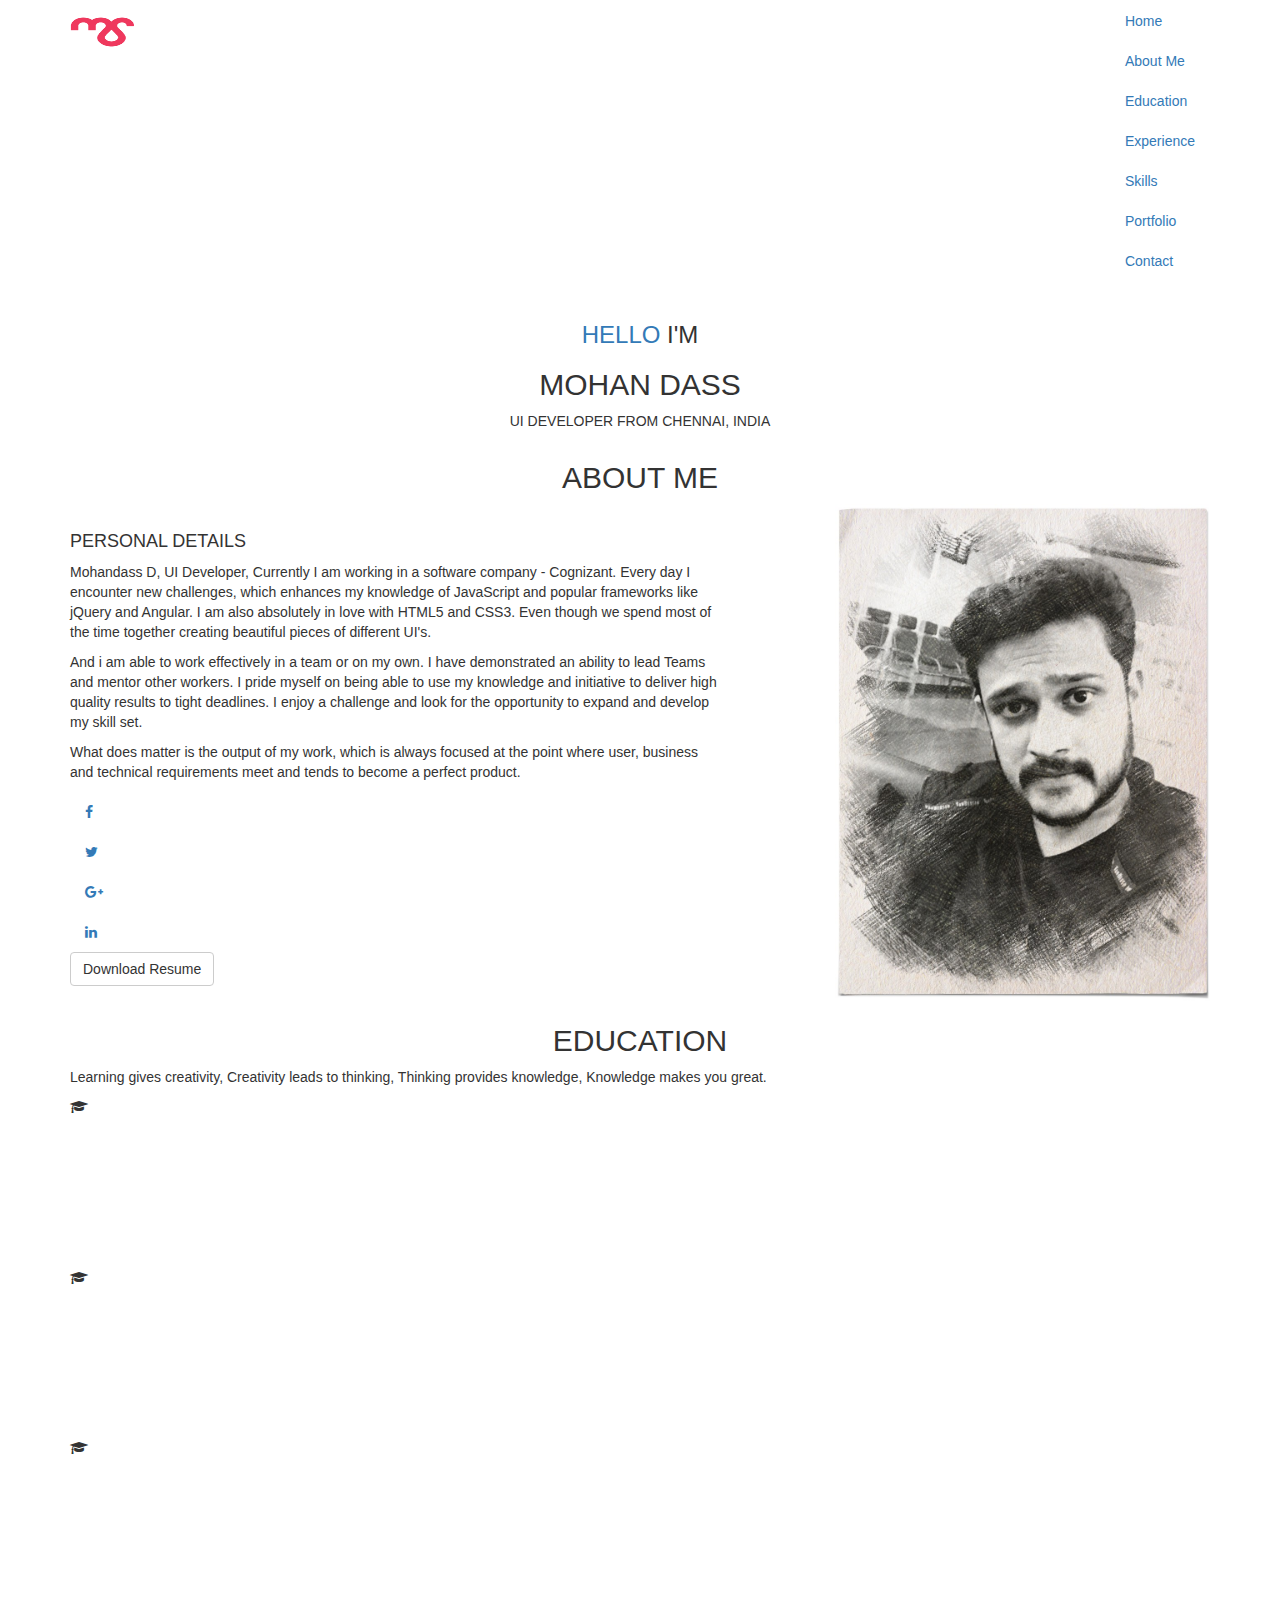
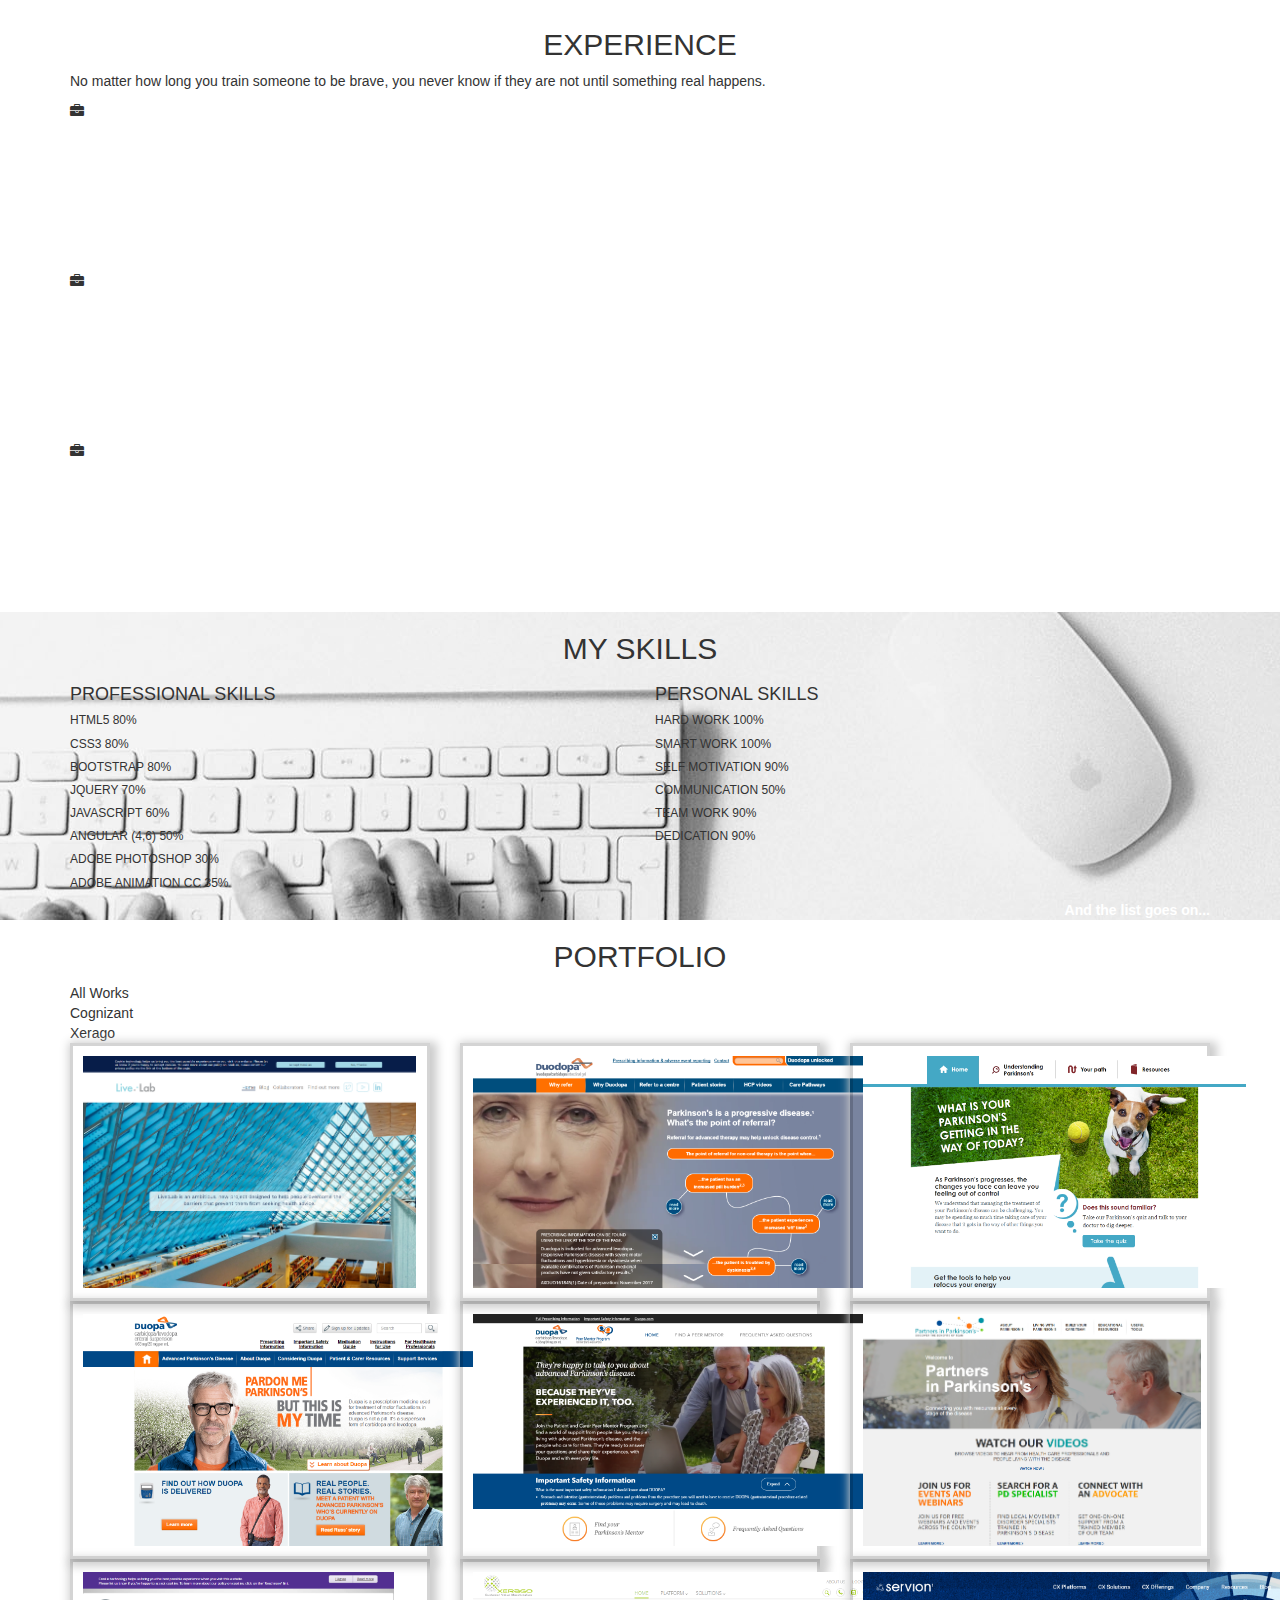
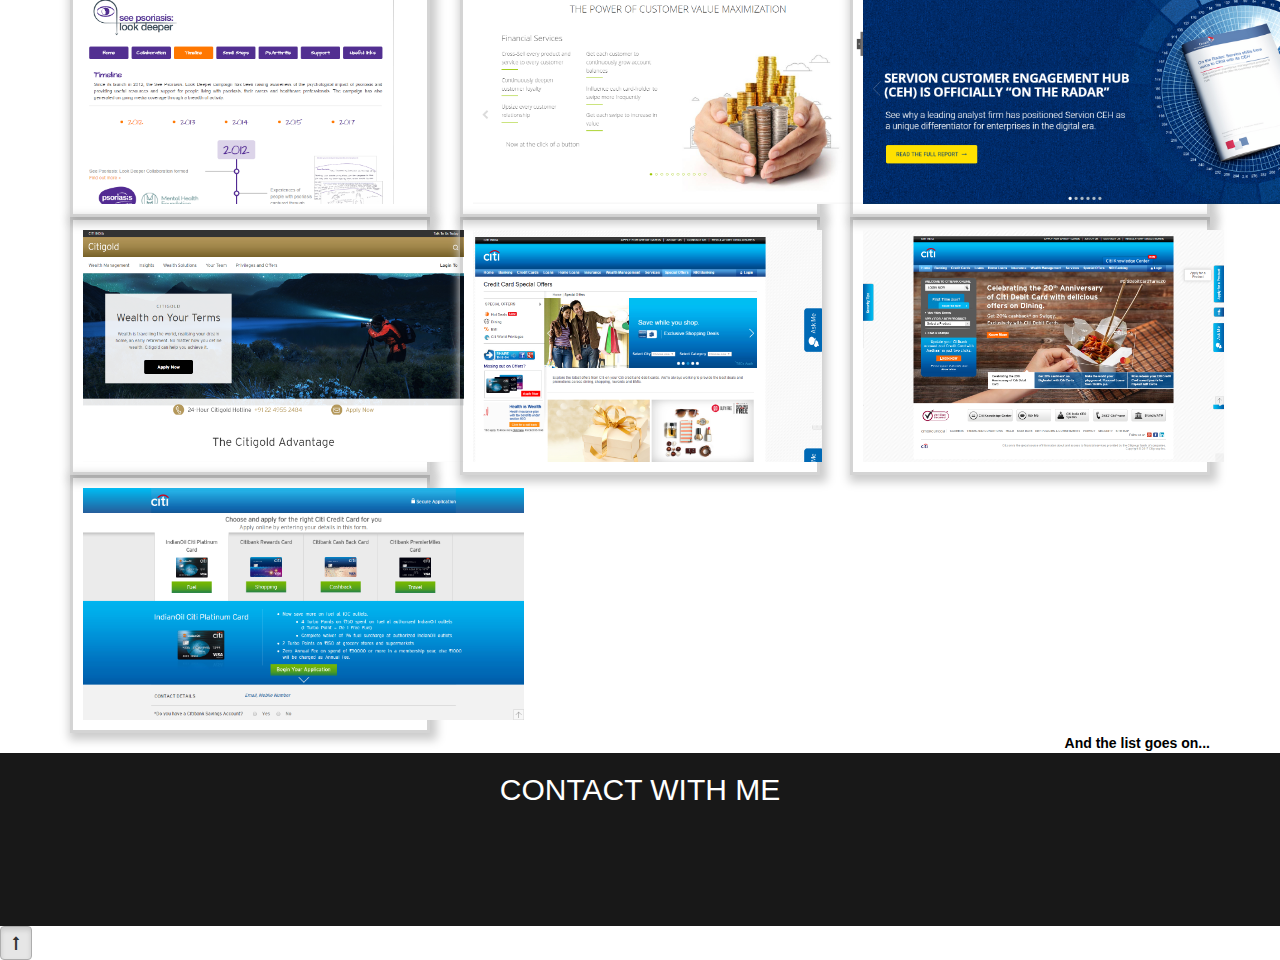
==== commit 003ebb17: "Add files via upload" ====
--- a/index.htm
+++ b/index.htm
@@ -13,7 +13,7 @@
     <meta name="keywords" content="personal portfolio">
 
     <!-- ==== Favicon ==== -->
-    <link rel="icon" href="img/Ms_logo.png" type="image/png" sizes="50x20">
+    <link rel="icon" href="img/Ms_logo.png" type="image/png" sizes="10x10">
 
     <!-- ==== Google Font ==== -->
     <link rel="stylesheet" href="https://fonts.googleapis.com/css?family=Roboto:300,400,500,700%7CRoboto+Condensed:300,400,700">
@@ -22,13 +22,13 @@
     <link rel="stylesheet" href="css/plugins.min.css">
     
     <!-- ==== Main Stylesheet ==== -->
-    <link rel="stylesheet" href="css/style.min.css">
+    <link rel="stylesheet" href="style.min.css">
     
     <!-- ==== Responsive Stylesheet ==== -->
     <link rel="stylesheet" href="css/responsive-style.min.css">
     
     <!-- ==== Color Scheme Stylesheet ==== -->
-    <link rel="stylesheet" href="css/color-1.css" id="changeColorScheme">
+    <link rel="stylesheet" href="css/colors/color-1.css" id="changeColorScheme">
     
     <!-- ==== Custom Stylesheet ==== -->
     <link rel="stylesheet" href="css/custom.css">
@@ -92,7 +92,7 @@
         </header>
         <!-- Header Section End -->
 		<!-- Banner Section Start -->
-        <section id="banner" class="banner--section" data-bg-parallax="img/mohandass1.png" data-overlay="0.8">
+        <section id="banner" class="banner--section" data-bg-parallax="img/mohandass.jpg" data-overlay="0.8">
             <div class="vc--parent">
                 <div class="vc--child">
                     <div class="container">
@@ -493,21 +493,30 @@
                              <!-- Skill Item Start -->
                             <div class="skill--item">
                                 <h4 class="h6 fw--400 text-white text-uppercase clearfix">
-                                    <span class="skill--text">ANGULAR (2,4,5)</span>
-                                    <span class="skill--count float--right">40%</span>
-                                </h4>
-
-                                <p class="skill--progress" style="width: 40%;" data-trigger="progress_bar"></p>
+                                    <span class="skill--text">ANGULAR (4,6)</span>
+                                    <span class="skill--count float--right">50%</span>
+                                </h4>
+
+                                <p class="skill--progress" style="width: 50%;" data-trigger="progress_bar"></p>
                             </div>
                             <!-- Skill Item End -->
                             <!-- Skill Item Start -->
                             <div class="skill--item">
                                 <h4 class="h6 fw--400 text-white text-uppercase clearfix">
-                                    <span class="skill--text">Photoshop</span>
-                                    <span class="skill--count float--right">40%</span>
-                                </h4>
-
-                                <p class="skill--progress" style="width: 40%;" data-trigger="progress_bar"></p>
+                                    <span class="skill--text">Adobe Photoshop</span>
+                                    <span class="skill--count float--right">30%</span>
+                                </h4>
+
+                                <p class="skill--progress" style="width: 30%;" data-trigger="progress_bar"></p>
+                            </div>
+                            <!-- Skill Item End -->
+							<div class="skill--item">
+                                <h4 class="h6 fw--400 text-white text-uppercase clearfix">
+                                    <span class="skill--text">Adobe Animation cc</span>
+                                    <span class="skill--count float--right">35%</span>
+                                </h4>
+
+                                <p class="skill--progress" style="width: 35%;" data-trigger="progress_bar"></p>
                             </div>
                             <!-- Skill Item End -->
                         </div>
@@ -524,6 +533,16 @@
                             <div class="skill--item">
                                 <h4 class="h6 fw--400 text-white text-uppercase clearfix">
                                     <span class="skill--text">Hard Work</span>
+                                    <span class="skill--count float--right">100%</span>
+                                </h4>
+
+                                <p class="skill--progress" style="width: 100%;" data-trigger="progress_bar"></p>
+                            </div>
+                            <!-- Skill Item End -->
+							<!-- Skill Item Start -->
+                            <div class="skill--item">
+                                <h4 class="h6 fw--400 text-white text-uppercase clearfix">
+                                    <span class="skill--text">Smart Work</span>
                                     <span class="skill--count float--right">100%</span>
                                 </h4>
 
